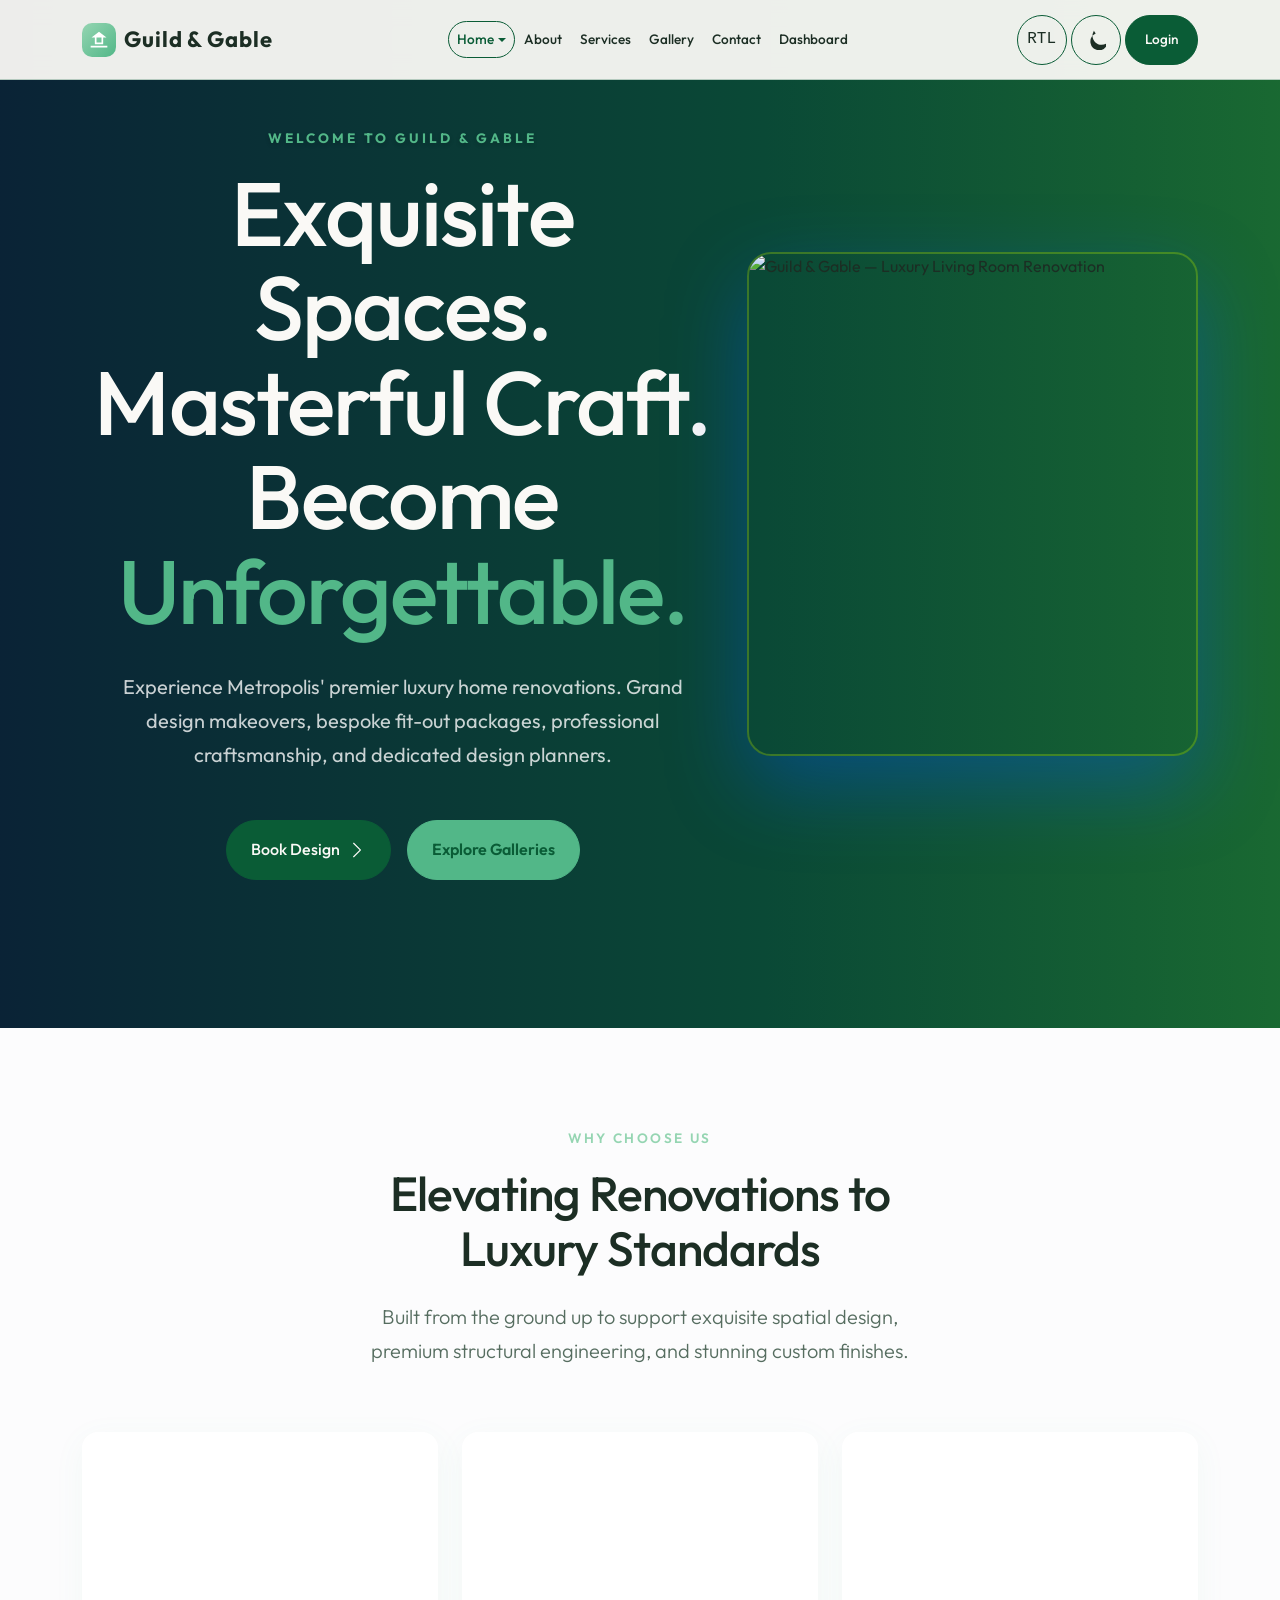
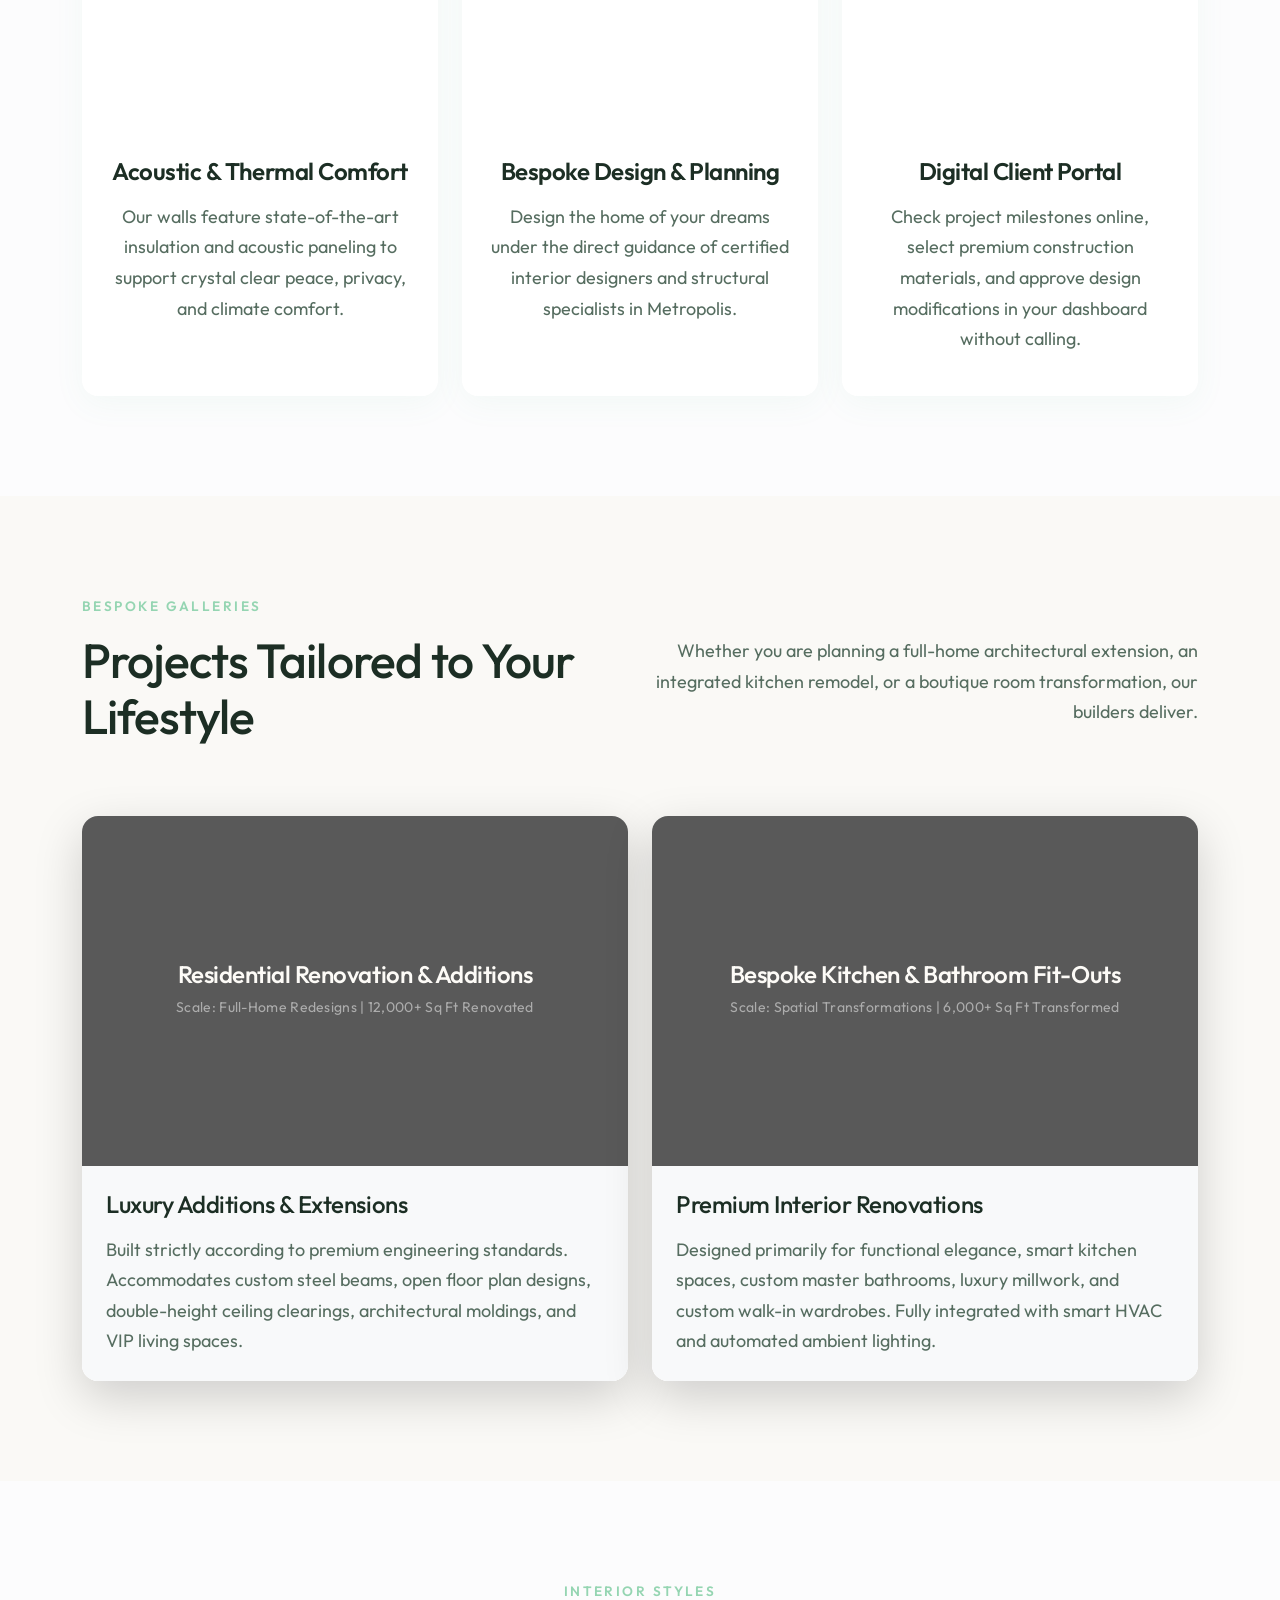
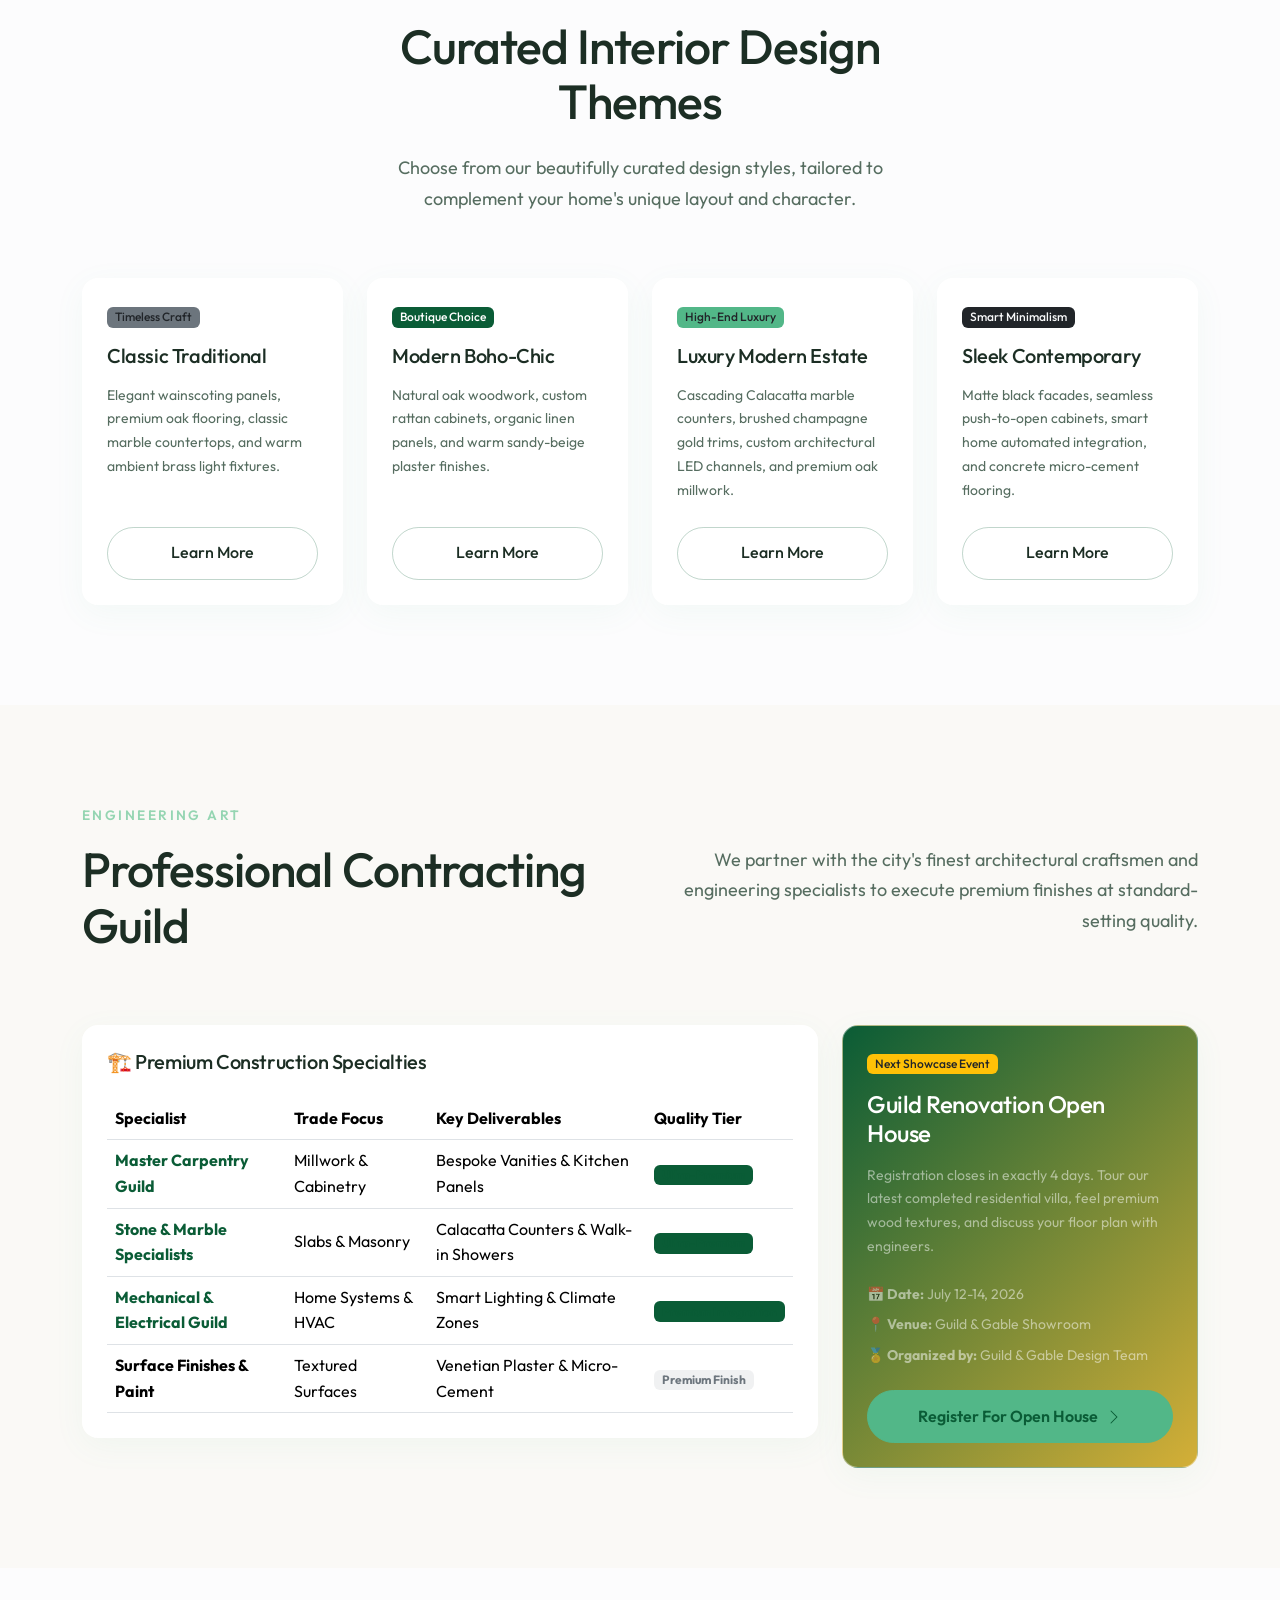
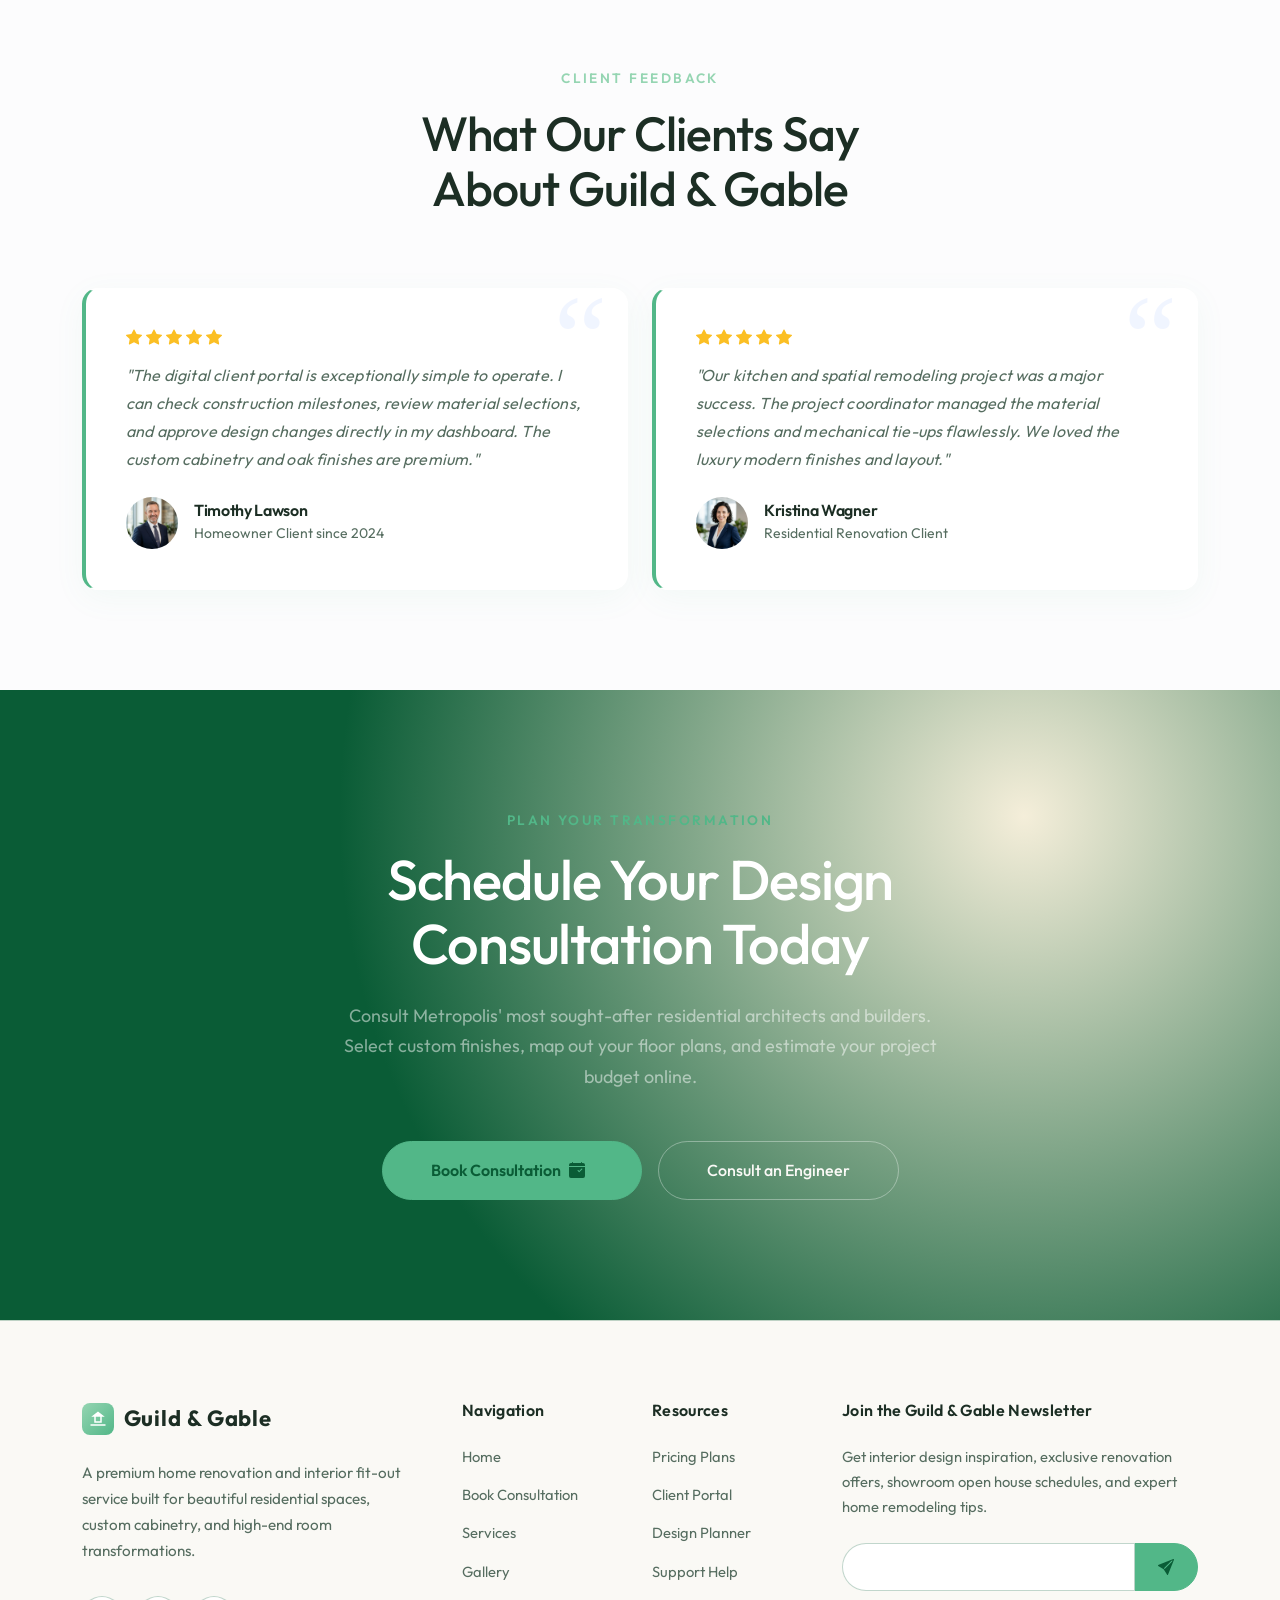
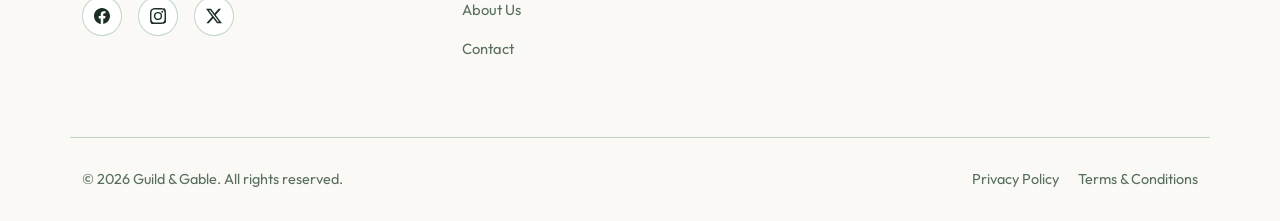
==== index.html @ 5aaac0c3 "Initial commit — premium home renovation UI and dashboard enhancements" ====
<!DOCTYPE html>
<html lang="en" dir="ltr" data-bs-theme="light">
<head>
  <meta charset="UTF-8">
  <meta name="viewport" content="width=device-width, initial-scale=1.0">
  <meta name="description" content="Guild & Gable offers premium home renovations, custom interior fit-outs, luxury kitchen and bathroom remodeling, and bespoke carpentry.">
  <meta name="keywords" content="home renovation, interior fit-out, kitchen remodeling, bathroom renovation, luxury home makeovers, custom cabinetry, spatial design, residential remodeling">
  <meta name="author" content="Guild & Gable">
  <title>Guild & Gable — Premium Home Renovation & Fit-Outs</title>
  
  <!-- Favicon -->
  <link rel="icon" type="image/svg+xml" href="data:image/svg+xml,<svg xmlns='http://www.w3.org/2000/svg' viewBox='0 0 24 24' fill='%23D4AF37'><path d='M2 19h20v2H2zm10-17L3 9h4v8h10V9h4L12 2zm3 13H9V9h6v6z'/></svg>">

  <!-- Google Fonts - Outfit -->
  <link rel="preconnect" href="https://fonts.googleapis.com">
  <link rel="preconnect" href="https://fonts.gstatic.com" crossorigin>
  <link href="https://fonts.googleapis.com/css2?family=Outfit:wght@300;400;500;600&display=swap" rel="stylesheet">

  <!-- Bootstrap 5.3.3 CSS -->
  <link href="https://cdn.jsdelivr.net/npm/bootstrap@5.3.3/dist/css/bootstrap.min.css" rel="stylesheet" integrity="sha384-QWTKZyjpPEjISv5WaRU9OFeRpok6YctnYmDr5pNlyT2bRjXh0JMhjY6hW+ALEwIH" crossorigin="anonymous">

  <!-- Custom Stylesheets -->
  <link rel="stylesheet" href="assets/css/style.css">
  <link rel="stylesheet" href="assets/css/dark-mode.css">
  <link rel="stylesheet" href="assets/css/rtl.css">

  <!-- JSON-LD Structured Data for Local Business -->
  <script type="application/ld+json">
  {
    "@context": "https://schema.org",
    "@type": "HomeAndConstructionBusiness",
    "name": "Guild & Gable Renovations",
    "image": "assets/images/singles_smash.png",
    "@id": "https://guildandgable.com/#business",
    "url": "https://guildandgable.com",
    "telephone": "+1-555-725-5999",
    "priceRange": "$$$",
    "address": {
      "@type": "PostalAddress",
      "streetAddress": "102 Celebration Parkway",
      "addressLocality": "Metropolis",
      "addressRegion": "NY",
      "postalCode": "10001",
      "addressCountry": "US"
    },
    "geo": {
      "@type": "GeoCoordinates",
      "latitude": 40.7128,
      "longitude": -74.0060
    },
    "openingHoursSpecification": {
      "@type": "OpeningHoursSpecification",
      "dayOfWeek": [
        "Monday",
        "Tuesday",
        "Wednesday",
        "Thursday",
        "Friday",
        "Saturday",
        "Sunday"
      ],
      "opens": "08:00",
      "closes": "23:30"
    }
  }
  </script>
</head>
<body>

  <!-- ==========================================================================
       Header / Navigation Bar
       ========================================================================== */ -->
  <nav class="navbar navbar-expand-lg fixed-top navbar-rallyx">
    <div class="container">
      <!-- Logo -->
      <a class="navbar-brand navbar-brand-logo" href="index.html">
        <div class="brand-icon">
          <svg xmlns="http://www.w3.org/2000/svg" viewBox="0 0 24 24" fill="currentColor">
            <path d="M2 19h20v2H2zm10-17L3 9h4v8h10V9h4L12 2zm3 13H9V9h6v6z"/>
          </svg>
        </div>
        <div class="brand-text">
          <span class="brand-name">Guild & Gable</span>
        </div>
      </a>

      <!-- Mobile Toggle -->
      <button class="navbar-toggler" type="button" data-bs-toggle="collapse" data-bs-target="#mainNavbar" aria-controls="mainNavbar" aria-expanded="false" aria-label="Toggle navigation">
        <span class="navbar-toggler-bar"></span>
        <span class="navbar-toggler-bar"></span>
        <span class="navbar-toggler-bar"></span>
      </button>

      <!-- Navigation Links -->
      <div class="collapse navbar-collapse navbar-collapse-mobile" id="mainNavbar">
        <ul class="navbar-nav mx-auto mb-2 mb-lg-0">
          <li class="nav-item dropdown">
            <a class="nav-link dropdown-toggle active" href="#" role="button" data-bs-toggle="dropdown" aria-expanded="false">
              Home
            </a>
            <ul class="dropdown-menu border-0 shadow-sm glass-card p-2">
              <li><a class="dropdown-item rounded-3 py-2 active" href="index.html">Home</a></li>
              <li><a class="dropdown-item rounded-3 py-2" href="home-2.html">Home 2</a></li>
            </ul>
          </li>
          <li class="nav-item">
            <a class="nav-link" href="about.html">About</a>
          </li>
          <li class="nav-item">
            <a class="nav-link" href="services.html">Services</a>
          </li>
          <li class="nav-item">
            <a class="nav-link" href="gallery.html">Gallery</a>
          </li>
          <li class="nav-item">
            <a class="nav-link" href="contact.html">Contact</a>
          </li>
          <li class="nav-item">
            <a class="nav-link" href="dashboard.html">Dashboard</a>
          </li>
        </ul>

        <!-- Right Side Utility Controls & CTAs -->
        <div class="d-flex align-items-center gap-3 flex-wrap">
          <!-- RTL Switcher -->
          <button class="utility-btn font-monospace" id="rtl-toggle" title="Toggle Text Direction" aria-label="Toggle RTL direction">RTL</button>
          
          <!-- Theme Toggle -->
          <button class="utility-btn" id="theme-toggle" title="Toggle Light/Dark Mode" aria-label="Toggle dark mode">
            <svg xmlns="http://www.w3.org/2000/svg" width="20" height="20" fill="currentColor" class="bi bi-moon-fill" viewBox="0 0 16 16">
              <path d="M6 .278a.768.768 0 0 1 .08.858 7.208 7.208 0 0 0-.878 3.46c0 4.021 3.278 7.277 7.277 7.277a7.21 7.21 0 0 0 3.46-.878.767.767 0 0 1 .858.08.77.767 0 0 1 .08.858 7.211 7.211 0 0 1-7.602 4.168 7.272 7.272 0 0 1-5.677-5.677 7.27 7.27 0 0 1 4.169-7.601z"/>
            </svg>
          </button>

          <!-- Login (Secondary CTA) -->
          <a href="login.html" class="btn-premium-primary">Login</a>
        </div>
      </div>
    </div>
  </nav>

  <!-- ==========================================================================
       Hero Section
       ========================================================================== */ -->
  <section class="hero-classic">
    <div class="hero-classic-overlay"></div>
    <div class="container hero-classic-content">
      <div class="row align-items-center py-5" style="min-height: calc(100vh - var(--header-height));">
        <div class="col-lg-7 text-center text-lg-start reveal-left active">
          <span class="section-tag">Welcome to Guild & Gable</span>
          <h1 class="headline">Exquisite Spaces.<br>Masterful Craft.<br>Become <span>Unforgettable.</span></h1>
          <p class="desc mb-5 mx-auto ms-lg-0">Experience Metropolis' premier luxury home renovations. Grand design makeovers, bespoke fit-out packages, professional craftsmanship, and dedicated design planners.</p>
          <div class="d-grid d-sm-flex gap-3 justify-content-center justify-content-lg-start">
            <a href="booking.html" class="btn-premium-primary py-3 px-4 pulse-button justify-content-center">Book Design  <svg xmlns="http://www.w3.org/2000/svg" width="18" height="18" fill="currentColor" viewBox="0 0 16 16"><path fill-rule="evenodd" d="M4.646 1.646a.5.5 0 0 1 .708 0l6 6a.5.5 0 0 1 0 .708l-6 6a.5.5 0 0 1-.708-.708L10.293 8 4.646 2.354a.5.5 0 0 1 0-.708z"/></svg></a>
            <a href="services.html" class="btn-premium-secondary py-3 px-4 justify-content-center">Explore Galleries</a>
          </div>
        </div>
        <div class="col-lg-5 hero-classic-img-col mt-5 mt-lg-0 reveal-right active">
          <!-- Hero Image Frame -->
          <div class="hero-classic-img-frame">
            <img src="https://www.customfurnish.com/blogs/wp-content/uploads/2025/02/Living_-3-3.webp" alt="Guild & Gable — Luxury Living Room Renovation" loading="eager">
          </div>
        </div>
      </div>
    </div>
  </section>

  <!-- ==========================================================================
       Why Choose Guild & Gable
       ========================================================================== */ -->
  <section class="bg-light-subtle">
    <div class="container">
      <!-- Why Choose Us Header -->
      <div class="row text-center mb-5 justify-content-center reveal">
        <div class="col-lg-6">
          <span class="section-tag">Why Choose Us</span>
          <h2 class="section-title mx-auto">Elevating Renovations to Luxury Standards</h2>
          <p class="lead">Built from the ground up to support exquisite spatial design, premium structural engineering, and stunning custom finishes.</p>
        </div>
      </div>

      <div class="row g-4">
        <!-- Feature 1 -->
        <div class="col-lg-4 reveal">
          <div class="glass-card p-0 overflow-hidden h-100 text-center d-flex flex-column justify-content-between">
            <div>
              <div class="why-choose-us-img" style="background-image: url('https://smartechonline.com/wp-content/uploads/2022/07/Top-4-Commercial-Uses-of-Acoustic-Insulation.jpg');"></div>
              <div class="px-4">
                <h3 class="h4 mb-3" style="font-weight:600;">Acoustic & Thermal Comfort</h3>
                <p>Our walls feature state-of-the-art insulation and acoustic paneling to support crystal clear peace, privacy, and climate comfort.</p>
              </div>
            </div>
            <div class="pb-4"></div>
          </div>
        </div>

        <!-- Feature 2 -->
        <div class="col-lg-4 reveal">
          <div class="glass-card p-0 overflow-hidden h-100 text-center d-flex flex-column justify-content-between">
            <div>
              <div class="why-choose-us-img" style="background-image: url('https://images.squarespace-cdn.com/content/v1/619638b22bd9f72d5ddde29f/0c1bd579-7284-4880-a46f-168d17fe3791/custom-design-construction-home-renovation-about-planning-process.jpg');"></div>
              <div class="px-4">
                <h3 class="h4 mb-3" style="font-weight:600;">Bespoke Design & Planning</h3>
                <p>Design the home of your dreams under the direct guidance of certified interior designers and structural specialists in Metropolis.</p>
              </div>
            </div>
            <div class="pb-4"></div>
          </div>
        </div>

        <!-- Feature 3 -->
        <div class="col-lg-4 reveal">
          <div class="glass-card p-0 overflow-hidden h-100 text-center d-flex flex-column justify-content-between">
            <div>
              <div class="why-choose-us-img" style="background-image: url('https://www.zoomforth.com/assets/img/blog/client-portal-software.jpg');"></div>
              <div class="px-4">
                <h3 class="h4 mb-3" style="font-weight:600;">Digital Client Portal</h3>
                <p>Check project milestones online, select premium construction materials, and approve design modifications in your dashboard without calling.</p>
              </div>
            </div>
            <div class="pb-4"></div>
          </div>
        </div>
      </div>
    </div>
  </section>

  <!-- ==========================================================================
       Premium Renovation Galleries
       ========================================================================== */ -->
  <section>
    <div class="container">
      <div class="row align-items-center mb-5 reveal">
        <div class="col-md-6 text-center text-md-start">
          <span class="section-tag">Bespoke Galleries</span>
          <h2 class="section-title">Projects Tailored to Your Lifestyle</h2>
        </div>
        <div class="col-md-6 text-center text-md-end mt-3 mt-md-0">
          <p class="mb-0">Whether you are planning a full-home architectural extension, an integrated kitchen remodel, or a boutique room transformation, our builders deliver.</p>
        </div>
      </div>

      <div class="row g-4">
        <div class="col-lg-6 reveal-left">
          <div class="glass-card p-0 overflow-hidden border-0 shadow-lg h-100 d-flex flex-column">
            <!-- Facility Image -->
            <div class="position-relative overflow-hidden" style="height: 350px; background: url('https://togetherdesignbuild.com/wp-content/uploads/2025/02/tips-for-hiring-a-home-remodel-contractor.png') center/cover no-repeat;">
              <div class="position-absolute top-0 start-0 w-100 h-100" style="background: rgba(0,0,0,0.65);"></div>
              <div class="position-absolute top-50 start-50 translate-middle text-white text-center w-100" style="z-index: 2;">
                <h4 style="font-weight: 550; color: #FDFBF7;">Residential Renovation & Additions</h4>
                <p class="small text-white-50 mb-0" style="letter-spacing: 0.3px;">Scale: Full-Home Redesigns | 12,000+ Sq Ft Renovated</p>
              </div>
            </div>
            <div class="p-4 bg-body-tertiary flex-grow-1">
              <h3 class="h4 mb-3" style="font-weight:500;">Luxury Additions & Extensions</h3>
              <p class="mb-0">Built strictly according to premium engineering standards. Accommodates custom steel beams, open floor plan designs, double-height ceiling clearings, architectural moldings, and VIP living spaces.</p>
            </div>
          </div>
        </div>

        <div class="col-lg-6 reveal-right">
          <div class="glass-card p-0 overflow-hidden border-0 shadow-lg h-100 d-flex flex-column">
            <!-- Facility Image -->
            <div class="position-relative overflow-hidden" style="height: 350px; background: url('https://images.livspace-cdn.com/w:3840/plain/https://d3gq2merok8n5r.cloudfront.net/abhinav/ond-1634120396-Obfdc/di-2026-1769081758-Ayx2Q/amj-1774778677-BA1IA/kitchen-1774787055-IgYRk/16-1782107420-jB2w9.png') center/cover no-repeat;">
              <div class="position-absolute top-0 start-0 w-100 h-100" style="background: rgba(0,0,0,0.65);"></div>
              <div class="position-absolute top-50 start-50 translate-middle text-white text-center w-100" style="z-index: 2;">
                <h4 style="font-weight: 550; color: #FDFBF7;">Bespoke Kitchen & Bathroom Fit-Outs</h4>
                <p class="small text-white-50 mb-0" style="letter-spacing: 0.3px;">Scale: Spatial Transformations | 6,000+ Sq Ft Transformed</p>
              </div>
            </div>
            <div class="p-4 bg-body-tertiary flex-grow-1">
              <h3 class="h4 mb-3" style="font-weight:500;">Premium Interior Renovations</h3>
              <p class="mb-0">Designed primarily for functional elegance, smart kitchen spaces, custom master bathrooms, luxury millwork, and custom walk-in wardrobes. Fully integrated with smart HVAC and automated ambient lighting.</p>
            </div>
          </div>
        </div>
      </div>
    </div>
  </section>

  <!-- ==========================================================================
       Curated Interior Styles
       ========================================================================== */ -->
  <section class="bg-light-subtle">
    <div class="container">
      <div class="row text-center mb-5 justify-content-center reveal">
        <div class="col-lg-6">
          <span class="section-tag">Interior Styles</span>
          <h2 class="section-title mx-auto">Curated Interior Design Themes</h2>
          <p>Choose from our beautifully curated design styles, tailored to complement your home's unique layout and character.</p>
        </div>
      </div>

      <div class="row g-4">
        <!-- Card 1 -->
        <div class="col-lg-3 col-md-6 reveal">
          <div class="glass-card p-4 h-100 d-flex flex-column justify-content-between">
            <div>
              <span class="badge mb-3 bg-secondary text-dark" style="font-weight: 500;">Timeless Craft</span>
              <h3 class="h5 mb-3" style="font-weight:500;">Classic Traditional</h3>
              <p class="small text-muted mb-4">Elegant wainscoting panels, premium oak flooring, classic marble countertops, and warm ambient brass light fixtures.</p>
            </div>
            <a href="service-details.html?package=classic" class="btn-premium-outline w-100 justify-content-center">Learn More</a>
          </div>
        </div>

        <!-- Card 2 -->
        <div class="col-lg-3 col-md-6 reveal">
          <div class="glass-card p-4 h-100 d-flex flex-column justify-content-between">
            <div>
              <span class="badge mb-3 bg-primary text-white" style="font-weight: 500;">Boutique Choice</span>
              <h3 class="h5 mb-3" style="font-weight:500;">Modern Boho-Chic</h3>
              <p class="small text-muted mb-4">Natural oak woodwork, custom rattan cabinets, organic linen panels, and warm sandy-beige plaster finishes.</p>
            </div>
            <a href="service-details.html?package=boho" class="btn-premium-outline w-100 justify-content-center">Learn More</a>
          </div>
        </div>

        <!-- Card 3 -->
        <div class="col-lg-3 col-md-6 reveal">
          <div class="glass-card p-4 h-100 d-flex flex-column justify-content-between">
            <div>
              <span class="badge mb-3 text-dark" style="background: var(--accent); font-weight: 500;">High-End Luxury</span>
              <h3 class="h5 mb-3" style="font-weight:500;">Luxury Modern Estate</h3>
              <p class="small text-muted mb-4">Cascading Calacatta marble counters, brushed champagne gold trims, custom architectural LED channels, and premium oak millwork.</p>
            </div>
            <a href="service-details.html?package=royal" class="btn-premium-outline w-100 justify-content-center">Learn More</a>
          </div>
        </div>

        <!-- Card 4 -->
        <div class="col-lg-3 col-md-6 reveal">
          <div class="glass-card p-4 h-100 d-flex flex-column justify-content-between">
            <div>
              <span class="badge mb-3 bg-dark text-light" style="font-weight: 500;">Smart Minimalism</span>
              <h3 class="h5 mb-3" style="font-weight:500;">Sleek Contemporary</h3>
              <p class="small text-muted mb-4">Matte black facades, seamless push-to-open cabinets, smart home automated integration, and concrete micro-cement flooring.</p>
            </div>
            <a href="service-details.html?package=nextgen" class="btn-premium-outline w-100 justify-content-center">Learn More</a>
          </div>
        </div>
      </div>
    </div>
  </section>

  <!-- ==========================================================================
       Craftsmen & Engineering Specialists
       ========================================================================== */ -->
  <section>
    <div class="container">
      <div class="row align-items-center mb-5 reveal">
        <div class="col-md-6 text-center text-md-start">
          <span class="section-tag">Engineering Art</span>
          <h2 class="section-title">Professional Contracting Guild</h2>
        </div>
        <div class="col-md-6 text-center text-md-end mt-3 mt-md-0">
          <p class="mb-0">We partner with the city's finest architectural craftsmen and engineering specialists to execute premium finishes at standard-setting quality.</p>
        </div>
      </div>

      <div class="row g-4">
        <!-- Catering Partners Grid -->
        <div class="col-lg-8 reveal-left">
          <div class="glass-card p-4">
            <h3 class="h5 mb-4" style="font-weight:500;">🏗️ Premium Construction Specialties</h3>
            <div class="table-responsive">
              <table class="table table-hover align-middle mb-0">
                <thead>
                  <tr>
                    <th scope="col">Specialist</th>
                    <th scope="col">Trade Focus</th>
                    <th scope="col">Key Deliverables</th>
                    <th scope="col">Quality Tier</th>
                  </tr>
                </thead>
                <tbody>
                  <tr>
                    <td><strong class="text-primary">Master Carpentry Guild</strong></td>
                    <td>Millwork & Cabinetry</td>
                    <td>Bespoke Vanities & Kitchen Panels</td>
                    <td><span class="badge bg-opacity-10 bg-primary text-primary">Ultra-Premium</span></td>
                  </tr>
                  <tr>
                    <td><strong class="text-primary">Stone & Marble Specialists</strong></td>
                    <td>Slabs & Masonry</td>
                    <td>Calacatta Counters & Walk-in Showers</td>
                    <td><span class="badge bg-opacity-10 bg-primary text-primary">Ultra-Premium</span></td>
                  </tr>
                  <tr>
                    <td><strong class="text-primary">Mechanical & Electrical Guild</strong></td>
                    <td>Home Systems & HVAC</td>
                    <td>Smart Lighting & Climate Zones</td>
                    <td><span class="badge bg-opacity-10 bg-primary text-primary">Premium Integration</span></td>
                  </tr>
                  <tr>
                    <td><strong>Surface Finishes & Paint</strong></td>
                    <td>Textured Surfaces</td>
                    <td>Venetian Plaster & Micro-Cement</td>
                    <td><span class="badge bg-opacity-10 bg-secondary text-secondary">Premium Finish</span></td>
                  </tr>
                </tbody>
              </table>
            </div>
          </div>
        </div>

        <!-- Call to Registration / Open House -->
        <div class="col-lg-4 reveal-right">
          <div class="glass-card p-4 h-100 d-flex flex-column justify-content-between bg-primary text-white" style="background: linear-gradient(135deg, var(--primary) 0%, #D4AF37 100%) !important;">
            <div>
              <span class="badge mb-3 text-dark bg-warning" style="font-weight: 500;">Next Showcase Event</span>
              <h3 class="h4 text-white mb-3" style="font-weight:500;">Guild Renovation Open House</h3>
              <p class="text-white-50 small mb-4">Registration closes in exactly 4 days. Tour our latest completed residential villa, feel premium wood textures, and discuss your floor plan with engineers.</p>
              <ul class="list-unstyled text-white-50 small mb-4">
                <li class="mb-2">📅 <strong>Date:</strong> July 12-14, 2026</li>
                <li class="mb-2">📍 <strong>Venue:</strong> Guild & Gable Showroom</li>
                <li>🏅 <strong>Organized by:</strong> Guild & Gable Design Team</li>
              </ul>
            </div>
            <a href="service-details.html?type=showcase" class="btn-premium-secondary w-100 justify-content-center">Register For Open House <svg xmlns="http://www.w3.org/2000/svg" width="16" height="16" fill="currentColor" class="bi bi-chevron-right" viewBox="0 0 16 16"><path fill-rule="evenodd" d="M4.646 1.646a.5.5 0 0 1 .708 0l6 6a.5.5 0 0 1 0 .708l-6 6a.5.5 0 0 1-.708-.708L10.293 8 4.646 2.354a.5.5 0 0 1 0-.708z"/></svg></a>
          </div>
        </div>
      </div>
    </div>
  </section>

  <!-- ==========================================================================
       Client Testimonials
       ========================================================================== */ -->
  <section class="bg-light-subtle">
    <div class="container">
      <div class="row text-center mb-5 justify-content-center reveal">
        <div class="col-lg-6">
          <span class="section-tag">Client Feedback</span>
          <h2 class="section-title mx-auto">What Our Clients Say About Guild & Gable</h2>
        </div>
      </div>

      <div class="row g-4 align-items-stretch">
        <!-- Review 1 -->
        <div class="col-md-6 reveal">
          <div class="glass-card testimonial-card h-100">
            <!-- Star Rating -->
            <div class="d-flex gap-1 mb-3" style="color: #FBBF24;">
              <svg xmlns="http://www.w3.org/2000/svg" width="16" height="16" fill="currentColor" viewBox="0 0 16 16"><path d="M3.612 15.443c-.386.198-.824-.149-.746-.592l.83-4.73L.173 6.765c-.329-.314-.158-.888.283-.95l4.898-.696L7.538.792c.197-.39.73-.39.927 0l2.184 4.327 4.898.696c.441.062.612.636.282.95l-3.522 3.356.83 4.73c.078.443-.36.79-.746.592L8 13.187l-4.389 2.256z"/></svg>
              <svg xmlns="http://www.w3.org/2000/svg" width="16" height="16" fill="currentColor" viewBox="0 0 16 16"><path d="M3.612 15.443c-.386.198-.824-.149-.746-.592l.83-4.73L.173 6.765c-.329-.314-.158-.888.283-.95l4.898-.696L7.538.792c.197-.39.73-.39.927 0l2.184 4.327 4.898.696c.441.062.612.636.282.95l-3.522 3.356.83 4.73c.078.443-.36.79-.746.592L8 13.187l-4.389 2.256z"/></svg>
              <svg xmlns="http://www.w3.org/2000/svg" width="16" height="16" fill="currentColor" viewBox="0 0 16 16"><path d="M3.612 15.443c-.386.198-.824-.149-.746-.592l.83-4.73L.173 6.765c-.329-.314-.158-.888.283-.95l4.898-.696L7.538.792c.197-.39.73-.39.927 0l2.184 4.327 4.898.696c.441.062.612.636.282.95l-3.522 3.356.83 4.73c.078.443-.36.79-.746.592L8 13.187l-4.389 2.256z"/></svg>
              <svg xmlns="http://www.w3.org/2000/svg" width="16" height="16" fill="currentColor" viewBox="0 0 16 16"><path d="M3.612 15.443c-.386.198-.824-.149-.746-.592l.83-4.73L.173 6.765c-.329-.314-.158-.888.283-.95l4.898-.696L7.538.792c.197-.39.73-.39.927 0l2.184 4.327 4.898.696c.441.062.612.636.282.95l-3.522 3.356.83 4.73c.078.443-.36.79-.746.592L8 13.187l-4.389 2.256z"/></svg>
              <svg xmlns="http://www.w3.org/2000/svg" width="16" height="16" fill="currentColor" viewBox="0 0 16 16"><path d="M3.612 15.443c-.386.198-.824-.149-.746-.592l.83-4.73L.173 6.765c-.329-.314-.158-.888.283-.95l4.898-.696L7.538.792c.197-.39.73-.39.927 0l2.184 4.327 4.898.696c.441.062.612.636.282.95l-3.522 3.356.83 4.73c.078.443-.36.79-.746.592L8 13.187l-4.389 2.256z"/></svg>
            </div>
            <p class="testimonial-quote mb-4">"The digital client portal is exceptionally simple to operate. I can check construction milestones, review material selections, and approve design changes directly in my dashboard. The custom cabinetry and oak finishes are premium."</p>
            <div class="d-flex align-items-center gap-3">
              <img src="assets/images/avatar_timothy.png" alt="Timothy Lawson" class="testimonial-avatar" style="object-fit: cover;">
              <div>
                <h4 class="h6 mb-0" style="font-weight:600;">Timothy Lawson</h4>
                <small class="text-muted">Homeowner Client since 2024</small>
              </div>
            </div>
          </div>
        </div>

        <!-- Review 2 -->
        <div class="col-md-6 reveal">
          <div class="glass-card testimonial-card h-100">
            <!-- Star Rating -->
            <div class="d-flex gap-1 mb-3" style="color: #FBBF24;">
              <svg xmlns="http://www.w3.org/2000/svg" width="16" height="16" fill="currentColor" viewBox="0 0 16 16"><path d="M3.612 15.443c-.386.198-.824-.149-.746-.592l.83-4.73L.173 6.765c-.329-.314-.158-.888.283-.95l4.898-.696L7.538.792c.197-.39.73-.39.927 0l2.184 4.327 4.898.696c.441.062.612.636.282.95l-3.522 3.356.83 4.73c.078.443-.36.79-.746.592L8 13.187l-4.389 2.256z"/></svg>
              <svg xmlns="http://www.w3.org/2000/svg" width="16" height="16" fill="currentColor" viewBox="0 0 16 16"><path d="M3.612 15.443c-.386.198-.824-.149-.746-.592l.83-4.73L.173 6.765c-.329-.314-.158-.888.283-.95l4.898-.696L7.538.792c.197-.39.73-.39.927 0l2.184 4.327 4.898.696c.441.062.612.636.282.95l-3.522 3.356.83 4.73c.078.443-.36.79-.746.592L8 13.187l-4.389 2.256z"/></svg>
              <svg xmlns="http://www.w3.org/2000/svg" width="16" height="16" fill="currentColor" viewBox="0 0 16 16"><path d="M3.612 15.443c-.386.198-.824-.149-.746-.592l.83-4.73L.173 6.765c-.329-.314-.158-.888.283-.95l4.898-.696L7.538.792c.197-.39.73-.39.927 0l2.184 4.327 4.898.696c.441.062.612.636.282.95l-3.522 3.356.83 4.73c.078.443-.36.79-.746.592L8 13.187l-4.389 2.256z"/></svg>
              <svg xmlns="http://www.w3.org/2000/svg" width="16" height="16" fill="currentColor" viewBox="0 0 16 16"><path d="M3.612 15.443c-.386.198-.824-.149-.746-.592l.83-4.73L.173 6.765c-.329-.314-.158-.888.283-.95l4.898-.696L7.538.792c.197-.39.73-.39.927 0l2.184 4.327 4.898.696c.441.062.612.636.282.95l-3.522 3.356.83 4.73c.078.443-.36.79-.746.592L8 13.187l-4.389 2.256z"/></svg>
              <svg xmlns="http://www.w3.org/2000/svg" width="16" height="16" fill="currentColor" viewBox="0 0 16 16"><path d="M3.612 15.443c-.386.198-.824-.149-.746-.592l.83-4.73L.173 6.765c-.329-.314-.158-.888.283-.95l4.898-.696L7.538.792c.197-.39.73-.39.927 0l2.184 4.327 4.898.696c.441.062.612.636.282.95l-3.522 3.356.83 4.73c.078.443-.36.79-.746.592L8 13.187l-4.389 2.256z"/></svg>
            </div>
            <p class="testimonial-quote mb-4">"Our kitchen and spatial remodeling project was a major success. The project coordinator managed the material selections and mechanical tie-ups flawlessly. We loved the luxury modern finishes and layout."</p>
            <div class="d-flex align-items-center gap-3">
              <img src="assets/images/avatar_kristina.png" alt="Kristina Wagner" class="testimonial-avatar" style="object-fit: cover;">
              <div>
                <h4 class="h6 mb-0" style="font-weight:600;">Kristina Wagner</h4>
                <small class="text-muted">Residential Renovation Client</small>
              </div>
            </div>
          </div>
        </div>
      </div>
    </div>
  </section>

  <!-- ==========================================================================
       Final Booking CTA
       ========================================================================== */ -->
  <section class="position-relative overflow-hidden bg-primary text-white" style="background: radial-gradient(circle at 80% 20%, rgba(212,175,55,0.15), var(--primary) 60%) !important; padding: 120px 0;">
    <div class="container text-center reveal">
      <span class="section-tag" style="color: var(--accent);">Plan Your Transformation</span>
      <h2 class="text-white mb-4 mx-auto" style="max-width: 700px;">Schedule Your Design Consultation Today</h2>
      <p class="text-white-50 mb-5 mx-auto" style="max-width: 600px;">Consult Metropolis' most sought-after residential architects and builders. Select custom finishes, map out your floor plans, and estimate your project budget online.</p>
      <div class="d-flex justify-content-center gap-3 flex-wrap">
        <a href="booking.html" class="btn-premium-secondary py-3 px-5">Book Consultation <svg xmlns="http://www.w3.org/2000/svg" width="16" height="16" fill="currentColor" class="bi bi-calendar-event-fill me-2" viewBox="0 0 16 16"><path d="M4 .5a.5.5 0 0 0-1 0V1H2a2 2 0 0 0-2 2v1h16V3a2 2 0 0 0-2-2h-1V.5a.5.5 0 0 0-1 0V1H4zM16 14V5H0v9a2 2 0 0 0 2 2h12a2 2 0 0 0 2-2zM8.5 8.5a.5.5 0 0 1 .8-.4l.9.9 2.4-2.4a.5.5 0 0 1 .7.7L10.5 10a.5.5 0 0 1-.7 0z"/></svg></a>
        <a href="contact.html" class="btn-premium-outline py-3 px-5 btn-home1-contrast">Consult an Engineer</a>
      </div>
    </div>
  </section>

  <!-- ==========================================================================
       Footer Section
       ========================================================================== */ -->
  <footer class="footer-rallyx">
    <div class="container">
      <div class="row g-4">
        <!-- Logo and info -->
        <div class="col-lg-4 col-md-6">
          <a class="footer-logo" href="index.html">
            <div class="brand-icon">
              <svg xmlns="http://www.w3.org/2000/svg" viewBox="0 0 24 24" fill="currentColor">
                <path d="M2 19h20v2H2zm10-17L3 9h4v8h10V9h4L12 2zm3 13H9V9h6v6z"/>
              </svg>
            </div>
            <div class="brand-text">
              <span class="brand-name">Guild & Gable</span>
            </div>
          </a>
          <p class="footer-desc">A premium home renovation and interior fit-out service built for beautiful residential spaces, custom cabinetry, and high-end room transformations.</p>
          <div class="footer-socials">
            <a href="https://facebook.com" class="footer-social-link" aria-label="Facebook"><svg xmlns="http://www.w3.org/2000/svg" width="16" height="16" fill="currentColor" class="bi bi-facebook" viewBox="0 0 16 16"><path d="M16 8.049c0-4.446-3.582-8.05-8-8.05C3.58 0-.002 3.603-.002 8.05c0 4.017 2.926 7.347 6.75 7.951v-5.625h-2.03V8.05H6.75V6.275c0-2.017 1.195-3.131 3.022-3.131.876 0 1.791.157 1.791.157v1.98h-1.009c-.993 0-1.303.621-1.303 1.258v1.51h2.218l-.354 2.326H9.25V16c3.824-.604 6.75-3.934 6.75-7.951"/></svg></a>
            <a href="https://instagram.com" class="footer-social-link" aria-label="Instagram"><svg xmlns="http://www.w3.org/2000/svg" width="16" height="16" fill="currentColor" class="bi bi-instagram" viewBox="0 0 16 16"><path d="M8 0C5.829 0 5.556.01 4.703.048 3.85.088 3.269.222 2.76.42a3.9 3.9 0 0 0-1.417.923A3.9 3.9 0 0 0 .42 2.76C.222 3.268.087 3.85.048 4.7.01 5.555 0 5.827 0 8.001c0 2.172.01 2.444.048 3.297.04 1.849.222 2.428.42 2.931a3.9 3.9 0 0 0 .923 1.417 3.9 3.9 0 0 0 1.417.923c.51.198 1.09.333 1.942.372C5.555 16 5.827 16 8.001 16c2.172 0 2.44 0 3.297-.04 1.849-.039 2.428-.222 2.931-.42a3.9 3.9 0 0 0 1.417-.923 3.9 3.9 0 0 0 .923-1.417c.197-.509.332-1.09.372-1.942C15.99 10.445 16 10.173 16 8.001c0-2.172-.01-2.44-.048-3.297-.04-1.849-.222-2.428-.42-2.931a3.9 3.9 0 0 0-.923-1.417A3.9 3.9 0 0 0 13.24.42c-.51-.197-1.093-.332-1.942-.372C10.443.01 10.172 0 7.998 0zm-.717 1.442h.718c2.136 0 2.389.007 3.232.046.78.035 1.204.166 1.486.275.373.145.64.319.92.599.28.28.453.546.598.92.11.281.24.705.275 1.485.039.843.047 1.096.047 3.231s-.008 2.389-.047 3.232c-.035.78-.166 1.203-.275 1.485a2.5 2.5 0 0 1-.599.919c-.28.28-.546.453-.92.598-.28.11-.704.24-1.485.276-.843.038-1.096.047-3.232.047s-2.39-.009-3.233-.047c-.78-.036-1.203-.166-1.485-.276a2.5 2.5 0 0 1-.92-.598 2.5 2.5 0 0 1-.6-.92c-.109-.281-.24-.705-.275-1.485-.038-.843-.046-1.096-.046-3.233s.008-2.388.046-3.231c.036-.78.166-1.204.276-1.486.145-.373.319-.64.599-.92.28-.28.546-.453.92-.598.282-.11.705-.24 1.485-.276.738-.034 1.024-.044 2.515-.045zm4.988 1.328a.96.96 0 1 0 0 1.92.96.96 0 0 0 0-1.92m-4.27 1.122a4.109 4.109 0 1 0 0 8.217 4.109 4.109 0 0 0 0-8.217m0 1.441a2.667 2.667 0 1 1 0 5.334 2.667 2.667 0 0 1 0-5.334"/></svg></a>
            <a href="https://twitter.com" class="footer-social-link" aria-label="Twitter"><svg xmlns="http://www.w3.org/2000/svg" width="16" height="16" fill="currentColor" class="bi bi-twitter-x" viewBox="0 0 16 16"><path d="M12.6.75h2.454l-5.36 6.142L16 15.25h-4.937l-3.867-5.07-4.425 5.07H.316l5.733-6.57L0 .75h5.063l3.495 4.633L12.601.75Zm-.86 13.028h1.36L4.323 2.145H2.865z"/></svg></a>
          </div>
        </div>

        <!-- Quick Links -->
        <div class="col-lg-2 col-md-6">
          <h4 class="footer-title">Navigation</h4>
          <ul class="footer-links">
            <li><a href="index.html">Home</a></li>
            <li><a href="booking.html">Book Consultation</a></li>
            <li><a href="services.html">Services</a></li>
            <li><a href="gallery.html">Gallery</a></li>
            <li><a href="about.html">About Us</a></li>
            <li><a href="contact.html">Contact</a></li>
          </ul>
        </div>

        <!-- Resources -->
        <div class="col-lg-2 col-md-6">
          <h4 class="footer-title">Resources</h4>
          <ul class="footer-links">
            <li><a href="pricing.html">Pricing Plans</a></li>
            <li><a href="dashboard.html">Client Portal</a></li>
            <li><a href="coming-soon.html">Design Planner</a></li>
            <li><a href="404.html">Support Help</a></li>
          </ul>
        </div>

        <!-- Newsletter -->
        <div class="col-lg-4 col-md-6 footer-newsletter">
          <h4 class="footer-title">Join the Guild & Gable Newsletter</h4>
          <p>Get interior design inspiration, exclusive renovation offers, showroom open house schedules, and expert home remodeling tips.</p>
          <form class="newsletter-form mt-4" id="newsletterForm">
            <div class="input-group mb-3">
              <input type="email" class="form-control" placeholder="Your email address" required aria-label="Email address">
              <button class="newsletter-btn" type="submit" aria-label="Subscribe">
                <svg xmlns="http://www.w3.org/2000/svg" width="16" height="16" fill="currentColor" class="bi bi-send-fill" viewBox="0 0 16 16"><path d="M15.964.686a.5.5 0 0 0-.65-.65L.767 5.855H.766l-.452.18a.5.5 0 0 0-.082.887l.41.26.001.002 4.995 3.178 3.178 4.995.002.002.26.41a.5.5 0 0 0 .886-.083zm-1.833 1.89L6.637 10.07l-.215-.338a.5.5 0 0 0-.154-.154l-.338-.215 7.494-7.494 1.178-.471z"/></svg>
              </button>
            </div>
          </form>
        </div>
      </div>

      <!-- Footer Bottom -->
      <div class="row footer-bottom">
        <div class="col-md-6 text-start mb-3 mb-md-0">
          <span>&copy; 2026 Guild & Gable. All rights reserved.</span>
        </div>
        <div class="col-md-6 text-md-end text-start">
          <a href="coming-soon.html" class="me-3">Privacy Policy</a>
          <a href="coming-soon.html">Terms & Conditions</a>
        </div>
      </div>
    </div>
  </footer>

  <!-- Back to top button -->
  <button class="back-to-top" id="backToTop" title="Go to top" aria-label="Scroll back to top">
    <svg xmlns="http://www.w3.org/2000/svg" width="20" height="20" fill="currentColor" class="bi bi-arrow-up" viewBox="0 0 16 16"><path fill-rule="evenodd" d="M8 15a.5.5 0 0 0 .5-.5V2.707l3.146 3.147a.5.5 0 0 0 .708-.708l-4-4a.5.5 0 0 0-.708 0l-4 4a.5.5 0 1 0 .708.708L7.5 2.707V14.5a.5.5 0 0 0 .5.5"/></svg>
  </button>

  <!-- Bootstrap 5 Bundle CDN -->
  <script src="https://cdn.jsdelivr.net/npm/bootstrap@5.3.3/dist/js/bootstrap.bundle.min.js" integrity="sha384-YvpcrYf0tY3lHB60NNkmXc5s9fDVZLESaAA55NDzOxhy9GkcIdslK1eN7N6jIeHz" crossorigin="anonymous"></script>

  <!-- Core Javascript -->
  <script src="assets/js/main.js"></script>
</body>
</html>
---- assets/css/style.css ----
/* ==========================================================================
   NEXSHOT — Badminton & Performance Center Base Stylesheet
   ========================================================================== */

/* Import Google Font 'Outfit' */
@import url('https://fonts.googleapis.com/css2?family=Outfit:wght@300;400;500;600&display=swap');

:root {
  /* Brand Colors */
  --primary: #0A5C36;          /* Elegant Emerald Green */
  --primary-rgb: 10, 92, 54;
  --accent: #52B788;           /* Vibrant Mint Green */
  --accent-rgb: 82, 183, 136;
  --electric-blue: #95D5B2;    /* Soft Sage Green */
  --electric-blue-rgb: 149, 213, 178;
  
  /* Theme Colors (Light Theme Default) */
  --bg-main: #FAF9F6;          /* Alabaster Off-White */
  --bg-card: rgba(255, 255, 255, 0.95);
  --bg-navbar: rgba(250, 249, 246, 0.95);
  --border-color: rgba(10, 92, 54, 0.25);
  --text-main: #1C2E24;        /* Deep Forest Green/Black */
  --text-muted: #566D60;       /* Muted Sage */
  --text-light: #FAF9F6;
  
  /* Font Family */
  --font-sans: 'Outfit', sans-serif;
  
  /* Layout */
  --header-height: 80px;
  --transition-smooth: all 0.4s cubic-bezier(0.16, 1, 0.3, 1);
  --transition-fast: all 0.25s ease;
  
  /* Shadows & Glassmorphism */
  --shadow-sm: 0 2px 8px rgba(10, 92, 54, 0.05);
  --shadow-md: 0 10px 30px rgba(10, 92, 54, 0.08);
  --shadow-lg: 0 20px 40px rgba(10, 92, 54, 0.12);
  --glass-border: 1px solid rgba(255, 255, 255, 0.4);
  --glass-shadow: 0 8px 32px 0 rgba(82, 183, 136, 0.06);
}

/* ==========================================================================
   Base & Typography
   ========================================================================== */
* {
  box-sizing: border-box;
  margin: 0;
  padding: 0;
}

body {
  font-family: var(--font-sans);
  background-color: var(--bg-main);
  color: var(--text-main);
  line-height: 1.6;
  font-size: 16px;
  overflow-x: hidden;
  transition: var(--transition-smooth);
}

h1, h2, h3, h4, h5, h6 {
  font-family: var(--font-sans);
  font-weight: 500;
  color: var(--text-main);
  line-height: 1.15;
  letter-spacing: -0.02em;
}

h1 { font-size: clamp(40px, 8vw, 84px); }
h2 { font-size: clamp(32px, 6vw, 56px); }

p {
  font-size: clamp(14px, 2vw, 18px);
  color: var(--text-muted);
  line-height: 1.7;
}

a {
  text-decoration: none;
  color: inherit;
  transition: var(--transition-fast);
}

/* ==========================================================================
   Premium Components & Utilities
   ========================================================================== */

/* Glassmorphism Cards */
.glass-card {
  background: var(--bg-card);
  backdrop-filter: blur(16px);
  -webkit-backdrop-filter: blur(16px);
  border: var(--glass-border);
  border-radius: 16px;
  box-shadow: var(--glass-shadow);
  padding: 2.5rem;
  transition: var(--transition-smooth);
}

.glass-card:hover {
  transform: translateY(-6px);
  box-shadow: 0 20px 40px rgba(0, 82, 255, 0.1);
  border-color: rgba(var(--electric-blue-rgb), 0.25);
}

/* Premium Buttons */
.btn-premium-primary {
  background: var(--primary);
  color: var(--text-light);
  font-weight: 500;
  padding: 0.8rem 2rem;
  border-radius: 50px;
  border: 1px solid var(--primary);
  display: inline-flex;
  align-items: center;
  gap: 0.5rem;
  position: relative;
  overflow: hidden;
  z-index: 1;
  transition: var(--transition-smooth);
}

.btn-premium-primary::before {
  content: '';
  position: absolute;
  top: 0; left: 0;
  width: 100%; height: 100%;
  background: var(--electric-blue);
  z-index: -1;
  transform: scaleX(0);
  transform-origin: right;
  transition: transform 0.5s cubic-bezier(0.16, 1, 0.3, 1);
}

.btn-premium-primary:hover {
  color: var(--primary);
  border-color: var(--electric-blue);
  box-shadow: 0 12px 28px rgba(0, 82, 255, 0.35);
  transform: translateY(-2px);
  letter-spacing: 0.01em;
}

.btn-premium-primary:hover::before {
  transform: scaleX(1);
  transform-origin: left;
}

.btn-premium-secondary {
  background: var(--accent);
  color: var(--primary);
  font-weight: 600;
  padding: 0.8rem 2rem;
  border-radius: 50px;
  border: 1px solid var(--accent);
  display: inline-flex;
  align-items: center;
  gap: 0.5rem;
  transition: var(--transition-smooth);
}

.btn-premium-secondary:hover {
  background: var(--primary);
  color: var(--accent);
  border-color: var(--accent);
  transform: translateY(-2px);
  box-shadow: 0 12px 28px rgba(10, 30, 54, 0.35);
}

.btn-premium-outline {
  background: transparent;
  color: var(--text-main);
  font-weight: 500;
  padding: 0.8rem 2rem;
  border-radius: 50px;
  border: 1.5px solid var(--border-color);
  display: inline-flex;
  align-items: center;
  gap: 0.5rem;
  transition: var(--transition-smooth);
}

.btn-premium-outline:hover {
  background: var(--electric-blue);
  color: var(--primary);
  border-color: var(--electric-blue);
  transform: translateY(-2px);
  box-shadow: 0 12px 28px rgba(0, 82, 255, 0.3);
}

.btn-home1-contrast {
  color: var(--text-light);
  border-color: rgba(255, 255, 255, 0.35);
}

.btn-home1-contrast:hover {
  background: var(--text-light);
  color: var(--primary);
  border-color: var(--text-light);
}

/* Sections Styling */
section {
  padding: 100px 0;
  position: relative;
}

.section-tag {
  color: var(--electric-blue);
  font-size: 0.85rem;
  text-transform: uppercase;
  letter-spacing: 0.18em;
  font-weight: 600;
  display: block;
  margin-bottom: 1rem;
}

/* Make section tags pop inside all hero banner sections */
.hero-classic .section-tag,
.hero-luxury .section-tag,
.page-hero .section-tag {
  color: var(--accent) !important;
  font-weight: 700 !important;
  letter-spacing: 0.22em !important;
  text-shadow: 0 2px 4px rgba(0, 0, 0, 0.2);
}

.text-main {
  color: var(--text-main) !important;
}

.section-title {
  font-size: clamp(28px, 4vw, 48px);
  margin-bottom: 1.5rem;
  max-width: 600px;
  color: var(--text-main);
}

/* ==========================================================================
   Header & Navigation
   ========================================================================== */
.navbar-rallyx {
  position: fixed;
  top: 0; left: 0; right: 0;
  z-index: 1030;
  height: var(--header-height);
  background: var(--bg-navbar);
  backdrop-filter: blur(12px);
  -webkit-backdrop-filter: blur(12px);
  border-bottom: 1px solid var(--border-color);
  transition: var(--transition-smooth);
}

.navbar-rallyx > .container {
  height: 100%;
  display: flex;
  align-items: center;
  justify-content: space-between;
  flex-wrap: nowrap !important;
}

.navbar-rallyx.scrolled {
  height: 70px;
  background: var(--bg-navbar);
  box-shadow: var(--shadow-sm);
}

/* NEXSHOT Brand Logo */
.navbar-brand-logo {
  display: flex;
  align-items: center;
  gap: 0.5rem;
  font-size: 22px;
  font-weight: 700;
  letter-spacing: 0.06em;
  color: var(--electric-blue) !important;
}

.navbar-brand-logo .brand-icon {
  width: 34px;
  height: 34px;
  background: linear-gradient(135deg, var(--electric-blue), var(--accent));
  border-radius: 10px;
  display: flex;
  align-items: center;
  justify-content: center;
  flex-shrink: 0;
  transition: var(--transition-smooth);
}

.navbar-brand-logo .brand-icon svg {
  fill: #ffffff;
  width: 20px;
  height: 20px;
}

.navbar-brand-logo .brand-name {
  color: var(--text-main) !important;
  font-weight: 700;
  letter-spacing: 0.04em;
}

.navbar-brand-logo .brand-sub {
  color: var(--text-muted) !important;
  font-size: 10px;
  font-weight: 500;
  letter-spacing: 0.08em;
  text-transform: uppercase;
  display: block;
  line-height: 1;
}

.navbar-brand-logo:hover .brand-icon {
  transform: rotate(-8deg) scale(1.05);
}

.navbar-brand-logo .brand-text {
  display: flex;
  flex-direction: column;
  justify-content: center;
}

.navbar-rallyx .nav-link {
  font-weight: 500;
  font-size: 0.95rem;
  color: var(--text-main);
  padding: 0.4rem 1rem !important;
  border: 1px solid transparent;
  border-radius: 30px;
  transition: var(--transition-fast);
  white-space: nowrap;
  display: inline-flex;
  align-items: center;
}

.navbar-rallyx .nav-link:hover {
  color: var(--primary);
}

.navbar-rallyx .nav-link.active {
  border-color: var(--primary);
  color: var(--primary);
}

/* Dropdown Menu Item Styling */
.navbar-rallyx .dropdown-menu .dropdown-item {
  color: var(--text-main);
  transition: var(--transition-fast);
}

.navbar-rallyx .dropdown-menu .dropdown-item:hover {
  background: rgba(var(--primary-rgb), 0.05);
  color: var(--primary);
}

.navbar-rallyx .dropdown-menu .dropdown-item.active {
  background: var(--primary);
  color: var(--text-light);
}

@media (min-width: 992px) {
  .navbar-rallyx .navbar-nav { align-items: center; }
  .navbar-rallyx .navbar-collapse {
    align-items: center;
    flex-wrap: nowrap !important;
  }
  .navbar-rallyx .navbar-collapse > div { flex-wrap: nowrap !important; }
}

@media (min-width: 992px) and (max-width: 1280px) {
  .navbar-rallyx .nav-link {
    padding: 0.4rem 0.5rem !important;
    font-size: 0.85rem;
  }
  .navbar-rallyx .navbar-collapse > div { gap: 0.25rem !important; }
  .navbar-rallyx .btn-premium-primary,
  .navbar-rallyx .btn-premium-outline,
  .navbar-rallyx .btn-premium-secondary {
    padding: 0.55rem 1.2rem !important;
    font-size: 0.85rem;
  }
  .navbar-rallyx .utility-btn { width: 36px; height: 36px; }
}

/* Align utility buttons height with premium buttons in the header */
@media (min-width: 992px) {
  .navbar-rallyx .utility-btn {
    height: 44px;
    width: 44px;
  }
}
@media (min-width: 1280px) {
  .navbar-rallyx .utility-btn {
    height: 50px;
    width: 50px;
  }
  .navbar-rallyx .btn-premium-primary,
  .navbar-rallyx .btn-premium-outline,
  .navbar-rallyx .btn-premium-secondary {
    height: 50px;
    display: inline-flex;
    align-items: center;
    justify-content: center;
  }
}
@media (min-width: 992px) and (max-width: 1279px) {
  .navbar-rallyx .utility-btn {
    height: 38px;
    width: 38px;
  }
  .navbar-rallyx .btn-premium-primary,
  .navbar-rallyx .btn-premium-outline,
  .navbar-rallyx .btn-premium-secondary {
    height: 38px;
    display: inline-flex;
    align-items: center;
    justify-content: center;
  }
}

/* Theme / RTL Toggles */
.utility-btn {
  background: transparent;
  border: 1.5px solid var(--primary);
  color: var(--text-main);
  width: 40px;
  height: 40px;
  border-radius: 50%;
  display: flex;
  align-items: center;
  justify-content: center;
  cursor: pointer;
  transition: var(--transition-fast);
}

.utility-btn:hover {
  background: var(--primary);
  color: var(--accent);
  border-color: var(--primary);
}

/* Mobile Hamburger */
.navbar-toggler {
  border: none;
  padding: 0;
  width: 30px;
  height: 24px;
  position: relative;
  transition: var(--transition-fast);
}
.navbar-toggler:focus { box-shadow: none; }

.navbar-toggler-bar {
  display: block;
  width: 100%;
  height: 2px;
  background: var(--text-main);
  position: absolute;
  left: 0;
  transition: var(--transition-smooth);
}
.navbar-toggler-bar:nth-child(1) { top: 0; }
.navbar-toggler-bar:nth-child(2) { top: 11px; }
.navbar-toggler-bar:nth-child(3) { top: 22px; }

.navbar-toggler[aria-expanded="true"] .navbar-toggler-bar:nth-child(1) {
  transform: translateY(11px) rotate(45deg);
}
.navbar-toggler[aria-expanded="true"] .navbar-toggler-bar:nth-child(2) {
  opacity: 0;
}
.navbar-toggler[aria-expanded="true"] .navbar-toggler-bar:nth-child(3) {
  transform: translateY(-11px) rotate(-45deg);
}

@media (max-width: 991.98px) {
  .navbar-collapse-mobile {
    position: fixed;
    top: var(--header-height);
    left: 0;
    width: 100vw;
    height: calc(100vh - var(--header-height));
    background: var(--bg-main) !important;
    z-index: 1040;
    padding: 2.5rem 1.5rem;
    overflow-y: auto;
    transform: translateX(-100%);
    transition: var(--transition-smooth);
    display: flex;
    flex-direction: column;
  }
  .navbar-collapse-mobile.show { transform: translateX(0); }
  .navbar-rallyx.scrolled .navbar-collapse-mobile {
    top: 70px;
    height: calc(100vh - 70px);
  }
  
  .navbar-rallyx .navbar-nav { 
    text-align: center !important; 
    margin-bottom: 2rem;
    width: 100%;
  }
  
  .navbar-rallyx .navbar-nav .nav-item {
    margin-bottom: 0.75rem;
    width: 100%;
    display: flex;
    justify-content: center;
  }
  
  .navbar-rallyx .navbar-nav .nav-link {
    font-size: 1.25rem !important;
    font-weight: 600 !important;
    color: var(--text-main) !important;
    padding: 0.8rem 1.8rem !important;
    border-radius: 12px;
    background: transparent !important;
    border: 1px solid transparent !important;
    display: inline-flex;
    align-items: center;
    justify-content: center;
    gap: 0.5rem;
    transition: var(--transition-fast);
  }
  
  .navbar-rallyx .navbar-nav .nav-link:hover,
  .navbar-rallyx .navbar-nav .nav-link.active {
    color: var(--accent) !important;
    background: rgba(var(--primary-rgb), 0.05) !important;
    border-color: rgba(var(--accent-rgb), 0.15) !important;
  }
  
  /* Dropdown styling for inline collapse on mobile */
  .navbar-collapse-mobile .dropdown-menu {
    position: static !important;
    float: none;
    background: rgba(var(--primary-rgb), 0.03) !important;
    border: none !important;
    box-shadow: none !important;
    margin-top: 0.5rem;
    padding: 0.5rem !important;
    width: 100%;
    border-radius: 12px;
    transform: none !important;
    text-align: center !important;
  }
  
  .navbar-collapse-mobile .dropdown-item {
    font-size: 1.05rem !important;
    padding: 0.7rem 1.2rem !important;
    color: var(--text-muted) !important;
    text-align: center !important;
    border-radius: 8px;
    transition: var(--transition-fast);
  }
  
  .navbar-collapse-mobile .dropdown-item:hover {
    color: var(--accent) !important;
    background: rgba(var(--accent-rgb), 0.05) !important;
  }
  
  .navbar-collapse-mobile .d-flex.align-items-center {
    margin-top: auto;
    padding-top: 1.5rem;
    border-top: 1px solid var(--border-color);
    justify-content: center;
    flex-wrap: wrap;
    width: 100%;
    gap: 1rem !important;
  }
  
  .navbar-collapse-mobile .btn-premium-outline,
  .navbar-collapse-mobile .btn-premium-primary {
    flex: 0 0 100%;
    justify-content: center;
    text-align: center;
    max-width: 100%;
  }

  .navbar-collapse-mobile .utility-btn {
    flex: 1 1 0%;
    width: auto !important;
    height: 48px !important;
    border-radius: 50px !important;
    padding: 0 1.5rem !important;
  }
  
  .reveal-left, .reveal-right {
    opacity: 0;
    transform: translateY(20px);
    transition: opacity 0.7s cubic-bezier(0.16, 1, 0.3, 1), transform 0.7s cubic-bezier(0.16, 1, 0.3, 1);
  }
  .reveal-left.active, .reveal-right.active {
    opacity: 1;
    transform: translateY(0);
  }

  /* Spacing overrides for tablets (768px and up) inside mobile collapse */
  @media (min-width: 768px) {
    .navbar-collapse-mobile {
      padding: 4.5rem 3.5rem !important;
    }
    .navbar-rallyx .navbar-nav .nav-item {
      margin-bottom: 1.5rem !important;
    }
  }
}

/* ==========================================================================
   Animations & Scroll Reveal
   ========================================================================== */
.reveal {
  opacity: 0;
  transform: translateY(30px);
  transition: opacity 0.8s cubic-bezier(0.16, 1, 0.3, 1), transform 0.8s cubic-bezier(0.16, 1, 0.3, 1);
}
.reveal.active { opacity: 1; transform: translateY(0); }

.reveal-left {
  opacity: 0;
  transform: translateX(-30px);
  transition: opacity 0.8s cubic-bezier(0.16, 1, 0.3, 1), transform 0.8s cubic-bezier(0.16, 1, 0.3, 1);
}
.reveal-left.active { opacity: 1; transform: translateX(0); }

.reveal-right {
  opacity: 0;
  transform: translateX(30px);
  transition: opacity 0.8s cubic-bezier(0.16, 1, 0.3, 1), transform 0.8s cubic-bezier(0.16, 1, 0.3, 1);
}
.reveal-right.active { opacity: 1; transform: translateX(0); }

@keyframes float {
  0% { transform: translateY(0px) rotate(0deg); }
  50% { transform: translateY(-12px) rotate(3deg); }
  100% { transform: translateY(0px) rotate(0deg); }
}
.floating-shuttle { animation: float 6s ease-in-out infinite; }

@keyframes pulse-accent {
  0% { box-shadow: 0 0 0 0 rgba(204, 255, 0, 0.4); }
  70% { box-shadow: 0 0 0 15px rgba(204, 255, 0, 0); }
  100% { box-shadow: 0 0 0 0 rgba(204, 255, 0, 0); }
}
.pulse-button { animation: pulse-accent 2s infinite; }

/* Skeleton Loading */
.skeleton {
  background: linear-gradient(90deg, var(--border-color) 25%, rgba(var(--primary-rgb), 0.05) 50%, var(--border-color) 75%);
  background-size: 200% 100%;
  animation: loading-skeleton 1.5s infinite;
  border-radius: 4px;
}
.skeleton-text { height: 16px; margin-bottom: 12px; width: 100%; }
.skeleton-title { height: 28px; margin-bottom: 20px; width: 60%; }
.skeleton-rect { height: 200px; width: 100%; border-radius: 12px; }

@keyframes loading-skeleton {
  0% { background-position: 200% 0; }
  100% { background-position: -200% 0; }
}

/* ==========================================================================
   Footer
   ========================================================================== */
.footer-rallyx {
  background: var(--bg-navbar);
  color: var(--text-muted);
  padding: 80px 0 30px;
  border-top: 1px solid var(--border-color);
}

.footer-logo {
  font-size: 22px;
  font-weight: 700;
  letter-spacing: 0.04em;
  color: var(--electric-blue) !important;
  display: flex;
  align-items: center;
  gap: 0.6rem;
  margin-bottom: 1.5rem;
}

.footer-logo .brand-icon {
  width: 32px;
  height: 32px;
  background: linear-gradient(135deg, var(--electric-blue), var(--accent));
  border-radius: 8px;
  display: flex;
  align-items: center;
  justify-content: center;
}

.footer-logo .brand-icon svg { fill: #fff; width: 18px; height: 18px; }

.footer-logo .brand-name {
  color: var(--text-main) !important;
  font-weight: 700;
}

.footer-logo:hover .brand-icon {
  transform: rotate(-8deg) scale(1.05);
}

.footer-logo .brand-text {
  display: flex;
  flex-direction: column;
  justify-content: center;
}

.footer-logo .brand-sub {
  color: var(--text-muted) !important;
  font-size: 9px;
  font-weight: 500;
  letter-spacing: 0.08em;
  text-transform: uppercase;
  display: block;
  line-height: 1;
}

.footer-desc {
  color: var(--text-muted);
  max-width: 320px;
  margin-bottom: 2rem;
  font-size: 0.95rem;
}

.footer-socials { display: flex; gap: 1rem; }

.footer-social-link {
  width: 40px;
  height: 40px;
  background: var(--bg-card);
  border-radius: 50%;
  display: flex;
  align-items: center;
  justify-content: center;
  color: var(--text-main);
  border: 1px solid var(--border-color);
  transition: var(--transition-fast);
}

.footer-social-link:hover {
  background: var(--accent);
  color: var(--primary);
  border-color: var(--accent);
  transform: translateY(-3px);
}

.footer-title {
  font-size: 1rem;
  font-weight: 600;
  margin-bottom: 1.5rem;
  color: var(--text-main);
  letter-spacing: 0.02em;
}

.footer-links { list-style: none; padding-left: 0; }
.footer-links li { margin-bottom: 0.8rem; }
.footer-links a {
  color: var(--text-muted);
  transition: var(--transition-fast);
  font-size: 0.92rem;
}
.footer-links a:hover { color: var(--accent); padding-left: 5px; }

.footer-newsletter p {
  color: var(--text-muted);
  font-size: 0.92rem;
}

.newsletter-form .input-group { flex-wrap: nowrap; align-items: stretch; }
.newsletter-form .form-control {
  background: var(--bg-card);
  border: 1px solid var(--border-color);
  color: var(--text-main);
  border-radius: 50px 0 0 50px;
  padding: 0.75rem 1.5rem;
  font-size: 0.95rem;
}
.newsletter-form .form-control:focus {
  background: rgba(255, 255, 255, 0.1);
  border-color: var(--accent);
  box-shadow: none;
}
.newsletter-form .form-control::placeholder,
.auth-card .form-control::placeholder {
  color: rgba(255, 255, 255, 0.4);
  opacity: 1;
}

.newsletter-btn {
  background: var(--accent);
  border: 1px solid var(--accent);
  color: var(--primary);
  min-width: 64px;
  padding: 0 1.1rem;
  border-radius: 0 50px 50px 0;
  display: flex;
  align-items: center;
  justify-content: center;
  cursor: pointer;
  transition: var(--transition-fast);
}
.newsletter-btn:hover {
  transform: scale(1.05);
  background: var(--primary);
  border-color: var(--primary);
  color: var(--accent);
  box-shadow: 0 8px 20px rgba(0, 0, 0, 0.25);
}

.footer-bottom {
  margin-top: 60px;
  padding-top: 30px;
  border-top: 1px solid var(--border-color);
  font-size: 0.9rem;
  color: var(--text-muted);
}
.footer-bottom a {
  color: var(--text-muted);
  transition: var(--transition-fast);
}
.footer-bottom a:hover { color: var(--accent); }

.back-to-top {
  position: fixed;
  bottom: 30px;
  right: 30px;
  width: 48px;
  height: 48px;
  background: var(--accent);
  color: var(--primary);
  border: none;
  border-radius: 50%;
  display: flex;
  align-items: center;
  justify-content: center;
  cursor: pointer;
  opacity: 0;
  visibility: hidden;
  box-shadow: 0 10px 20px rgba(0, 0, 0, 0.15);
  z-index: 999;
  transition: var(--transition-smooth);
}
.back-to-top.show { opacity: 1; visibility: visible; }
.back-to-top:hover {
  background: var(--primary);
  color: var(--accent);
  transform: translateY(-5px);
  border: 1px solid var(--accent);
}

/* ==========================================================================
   Home 1 (Classic) Hero Section
   ========================================================================== */
.hero-classic {
  min-height: 100vh;
  position: relative;
  display: flex;
  align-items: center;
  background-color: var(--primary);
  background-image: url('https://www.customfurnish.com/blogs/wp-content/uploads/2025/02/Living_-3-3.webp');
  background-size: cover;
  background-position: center right;
  background-repeat: no-repeat;
  overflow: hidden;
  padding-top: var(--header-height);
}

.hero-classic-overlay {
  position: absolute;
  top: 0; left: 0;
  width: 100%; height: 100%;
  background: linear-gradient(90deg,
    rgba(10, 30, 54, 0.92) 0%,
    rgba(10, 30, 54, 0.3) 60%,
    rgba(204, 255, 0, 0.08) 100%
  );
  z-index: 1;
}

.hero-classic-content { position: relative; z-index: 2; }

.hero-classic .headline {
  font-size: clamp(45px, 8vw, 90px);
  color: var(--text-light);
  line-height: 1.05;
  margin-bottom: 2rem;
}

.hero-classic .headline span { color: var(--accent); }

.hero-classic .desc {
  font-size: clamp(16px, 2.5vw, 20px);
  color: rgba(255, 255, 255, 0.78);
  max-width: 560px;
  margin-bottom: 3rem;
}

/* Hero image column — cover the right side */
.hero-classic-img-col {
  position: relative;
  z-index: 2;
  display: flex;
  justify-content: flex-end;
  align-items: center;
}

.hero-classic-img-frame {
  position: relative;
  width: 100%;
  max-width: 480px;
  border-radius: 24px;
  overflow: hidden;
  box-shadow: 0 30px 80px rgba(0, 82, 255, 0.35);
  border: 2px solid rgba(204, 255, 0, 0.25);
}

.hero-classic-img-frame img {
  width: 100%;
  height: 500px;
  object-fit: cover;
  object-position: center top;
  display: block;
}

.floating-shuttle {
  width: 100%;
  height: 100%;
  object-fit: cover;
}

.hero-image-wrapper {
  position: relative;
  z-index: 2;
  height: 100%;
  display: flex;
  justify-content: center;
  align-items: center;
}

.floating-stats-card {
  position: absolute;
  background: rgba(255, 255, 255, 0.1);
  backdrop-filter: blur(12px);
  -webkit-backdrop-filter: blur(12px);
  border: 1px solid rgba(255, 255, 255, 0.15);
  border-radius: 16px;
  padding: 1.5rem;
  color: var(--text-light);
  box-shadow: 0 20px 40px rgba(0, 0, 0, 0.2);
  transition: var(--transition-smooth);
}
.floating-stats-card:hover {
  transform: scale(1.05);
  background: rgba(255, 255, 255, 0.15);
}
.floating-stats-card.card-1 { top: 15%; right: 5%; }
.floating-stats-card.card-2 { bottom: 20%; left: 5%; }
.floating-stats-card.card-3 { bottom: 40%; right: 15%; }

/* ==========================================================================
   Home 1 — Testimonials / Player Feedback
   ========================================================================== */
.testimonial-card {
  border-left: 4px solid var(--accent) !important;
  border-radius: 16px;
  position: relative;
  overflow: hidden;
}

.testimonial-card::before {
  content: '\201C';
  position: absolute;
  top: -10px;
  right: 20px;
  font-size: 120px;
  color: rgba(0, 82, 255, 0.06);
  font-family: Georgia, serif;
  line-height: 1;
  pointer-events: none;
}

.testimonial-quote {
  font-family: var(--font-sans) !important;
  font-style: italic;
  font-size: 1rem !important;
  line-height: 1.75;
  color: var(--text-muted) !important;
  font-weight: 400;
  letter-spacing: 0.01em;
}

[data-bs-theme="dark"] .testimonial-quote,
body.dark-mode .testimonial-quote {
  color: rgba(248, 250, 252, 0.72) !important;
}

.testimonial-header { text-align: left; }

.testimonial-avatar {
  width: 52px;
  height: 52px;
  border-radius: 50%;
  display: flex;
  align-items: center;
  justify-content: center;
  font-weight: 700;
  font-size: 1rem;
  flex-shrink: 0;
  letter-spacing: 0.03em;
}

/* ==========================================================================
   Page Hero Banners (About, Services, Gallery, Contact)
   ========================================================================== */

/* Shared base hero styles */
.page-hero {
  position: relative;
  padding-top: var(--header-height);
  overflow: hidden;
  display: flex;
  align-items: center;
}

.page-hero-overlay {
  position: absolute;
  inset: 0;
  z-index: 1;
  background: linear-gradient(90deg, rgba(10, 30, 54, 0.92) 0%, rgba(10, 30, 54, 0.3) 60%, rgba(204, 255, 0, 0.08) 100%);
}

.page-hero-content {
  position: relative;
  z-index: 2;
  width: 100%;
}

/* ── About Hero ── */
.about-hero {
  background-color: var(--primary);
}
.about-hero .page-hero-content {
  padding: 80px 0 60px;
}

/* ── Services Hero ── */
.services-hero {
  background-color: var(--primary);
}
.services-hero .page-hero-content {
  padding: 80px 0 60px;
}

/* ── Gallery Hero ── */
.gallery-hero {
  background-color: var(--primary);
}
.gallery-hero .page-hero-content {
  padding: 70px 0 50px;
}

/* ── Contact Hero ── */
.contact-hero {
  background-color: var(--primary);
}
.contact-hero .page-hero-content {
  padding: 70px 0 50px;
}

/* ── Responsive Heights and Background Splits ── */
.about-hero, .services-hero, .gallery-hero, .contact-hero {
  min-height: 380px;
}

/* 360px and below mobile: prevent images from touching borders */
@media (max-width: 576px) {
  .page-hero img {
    width: 90% !important;
    max-width: calc(100% - 24px) !important;
    margin-left: auto !important;
    margin-right: auto !important;
  }
}

/* 768px breakpoint: height increase for all pages' hero images */
@media (min-width: 768px) {
  .page-hero img {
    height: 480px !important;
    max-height: 480px !important;
  }
}

@media (min-width: 768px) and (max-width: 991.98px) {
  .hero-classic-img-frame img {
    height: 460px !important;
  }
}

/* 1024px and 1440px breakpoint: height increase and clear background image to split layout */
@media (min-width: 1024px) {
  .about-hero, .services-hero, .gallery-hero, .contact-hero {
    min-height: 520px;
    background-image: none !important;
    background-color: var(--primary) !important;
  }
  
  /* Center align the left-side text contents in page-hero sections */
  .page-hero .col-lg-6:first-child {
    text-align: center !important;
  }
  .page-hero .page-hero-title-bar::after {
    margin-left: auto !important;
    margin-right: auto !important;
  }
  .page-hero .col-lg-6:first-child p {
    margin-left: auto !important;
    margin-right: auto !important;
  }

  /* Home 1 Hero left-side text center aligned at 1024px and 1440px */
  .hero-classic .col-lg-7 {
    text-align: center !important;
  }
  .hero-classic .desc {
    margin-left: auto !important;
    margin-right: auto !important;
  }
  .hero-classic .d-grid.d-sm-flex {
    justify-content: center !important;
  }
}

@media (min-width: 1440px) {
  .about-hero, .services-hero, .gallery-hero, .contact-hero {
    min-height: 600px;
  }
}

/* Accent line decoration below hero titles */
.page-hero-title-bar::after {
  content: '';
  display: block;
  width: 64px;
  height: 4px;
  background: var(--accent);
  border-radius: 2px;
  margin-top: 16px;
}

.page-hero-title-bar.centered::after {
  margin-left: auto;
  margin-right: auto;
}

/* ==========================================================================
   Home 2 (Luxury Dark) Specific Layout
   ========================================================================== */
body.home-2-page {
  background: #FFFFFF;
  color: var(--text-main);
}

/* Hero: always shows image with dark overlay */
body.home-2-page .hero-luxury {
  position: relative;
  background-position: center center !important;
  background-size: cover !important;
  background-repeat: no-repeat !important;
  min-height: 100vh;
  padding-top: var(--header-height);
}

.hero-luxury-overlay {
  position: absolute;
  top: 0;
  left: 0;
  width: 100%;
  height: 100%;
  z-index: 1;
}

.hero-luxury .container {
  position: relative;
  z-index: 2;
}

/* Light mode hero overlay — dark enough for white text readability */
body.home-2-page:not(.dark-mode) .hero-luxury-overlay {
  background: linear-gradient(170deg,
    rgba(8, 28, 21, 0.92) 0%,
    rgba(8, 28, 21, 0.8) 50%,
    rgba(8, 28, 21, 0.45) 100%
  ) !important;
}

/* Light mode hero text — force white/near-white for contrast */
body.home-2-page:not(.dark-mode) .hero-luxury .section-tag {
  color: var(--accent) !important;
}

body.home-2-page:not(.dark-mode) .hero-luxury h1,
body.home-2-page:not(.dark-mode) .hero-luxury .text-white {
  color: #ffffff !important;
}

body.home-2-page:not(.dark-mode) .hero-luxury .lead,
body.home-2-page:not(.dark-mode) .hero-luxury .text-white-50,
body.home-2-page:not(.dark-mode) .hero-luxury p {
  color: rgba(248, 250, 252, 0.88) !important;
}

/* Dark background sections in light mode: flip text to dark */
body.home-2-page:not(.dark-mode) section.bg-black,
body.home-2-page:not(.dark-mode) section[style*="background-color: #0b0f19"],
body.home-2-page:not(.dark-mode) section[style*="background: #0b0f19"],
body.home-2-page:not(.dark-mode) section[style*="background-color: #12050E"],
body.home-2-page:not(.dark-mode) section[style*="background: #12050E"],
body.home-2-page:not(.dark-mode) section[style*="background-color: #121214"],
body.home-2-page:not(.dark-mode) section[style*="background: #121214"] {
  background: #F8FAFC !important;
}

body.home-2-page:not(.dark-mode) section.bg-black .text-white:not([class*="btn-premium"]),
body.home-2-page:not(.dark-mode) section[style*="background-color: #0b0f19"] .text-white:not([class*="btn-premium"]),
body.home-2-page:not(.dark-mode) section[style*="background: #0b0f19"] .text-white:not([class*="btn-premium"]),
body.home-2-page:not(.dark-mode) section[style*="background-color: #12050E"] .text-white:not([class*="btn-premium"]),
body.home-2-page:not(.dark-mode) section[style*="background: #12050E"] .text-white:not([class*="btn-premium"]),
body.home-2-page:not(.dark-mode) section[style*="background-color: #121214"] .text-white:not([class*="btn-premium"]),
body.home-2-page:not(.dark-mode) section[style*="background: #121214"] .text-white:not([class*="btn-premium"]) {
  color: var(--text-main) !important;
}

body.home-2-page:not(.dark-mode) section.bg-black .text-white-50:not([class*="btn-premium"]),
body.home-2-page:not(.dark-mode) section[style*="background-color: #0b0f19"] .text-white-50:not([class*="btn-premium"]),
body.home-2-page:not(.dark-mode) section[style*="background: #0b0f19"] .text-white-50:not([class*="btn-premium"]),
body.home-2-page:not(.dark-mode) section[style*="background-color: #12050E"] .text-white-50:not([class*="btn-premium"]),
body.home-2-page:not(.dark-mode) section[style*="background: #12050E"] .text-white-50:not([class*="btn-premium"]),
body.home-2-page:not(.dark-mode) section[style*="background-color: #121214"] .text-white-50:not([class*="btn-premium"]),
body.home-2-page:not(.dark-mode) section[style*="background: #121214"] .text-white-50:not([class*="btn-premium"]) {
  color: var(--text-muted) !important;
}

/* Gradient text for hero headline */
body.home-2-page .hero-luxury .gradient-text-neon {
  background: linear-gradient(90deg, #FFFFFF 0%, var(--accent) 100%);
  -webkit-background-clip: text;
  background-clip: text;
  -webkit-text-fill-color: transparent;
  color: transparent;
}

/* Glass cards on home-2 light mode */
body.home-2-page:not(.dark-mode) .glass-card {
  background: rgba(255, 255, 255, 0.95);
  border: 1px solid var(--border-color);
  box-shadow: 0 18px 40px rgba(var(--primary-rgb), 0.08);
}

body.home-2-page:not(.dark-mode) .glass-card:not(.featured),
body.home-2-page:not(.dark-mode) .glass-card:not(.featured) * {
  color: var(--text-main);
}

body.home-2-page:not(.dark-mode) .glass-card:not(.featured) .text-white-50,
body.home-2-page:not(.dark-mode) .glass-card:not(.featured) p,
body.home-2-page:not(.dark-mode) .glass-card:not(.featured) li,
body.home-2-page:not(.dark-mode) .glass-card:not(.featured) span:not([class*="badge"]):not([class*="btn-premium"]) {
  color: var(--text-muted) !important;
}

/* Dark mode for home-2 */
body.home-2-page.dark-mode {
  background: var(--bg-main);
  color: var(--text-main);
}

body.home-2-page.dark-mode section.bg-black,
body.home-2-page.dark-mode section[style*="background-color: #0b0f19"],
body.home-2-page.dark-mode section[style*="background: #0b0f19"] {
  background: var(--bg-main) !important;
}

body.home-2-page.dark-mode .hero-luxury-overlay {
  background: linear-gradient(180deg, rgba(var(--primary-rgb), 0.65) 0%, rgba(var(--primary-rgb), 0.9) 100%) !important;
}

body.home-2-page.dark-mode .glass-card {
  background: var(--bg-card);
  border: var(--glass-border);
  box-shadow: 0 8px 32px 0 rgba(var(--accent-rgb), 0.05);
}

/* Home-2 footer follows global theme styling */

/* Membership cards on home-2 */
body.home-2-page .home-2-membership .membership-card {
  background: rgba(255, 255, 255, 0.95);
  border: 1px solid rgba(10, 30, 54, 0.08);
  box-shadow: 0 18px 40px rgba(10, 30, 54, 0.08);
}
body.home-2-page.dark-mode .home-2-membership .membership-card {
  background: rgba(15, 23, 42, 0.72);
  border: 1px solid rgba(255, 255, 255, 0.08);
  box-shadow: 0 18px 40px rgba(0, 0, 0, 0.25);
}
body.home-2-page .home-2-membership .membership-card.featured {
  border-color: var(--accent) !important;
  background: rgba(204, 255, 0, 0.05) !important;
  position: relative;
}
body.home-2-page.dark-mode .home-2-membership .membership-card.featured {
  background: rgba(204, 255, 0, 0.08) !important;
}
body.home-2-page .home-2-membership .membership-card .membership-badge {
  position: absolute;
  top: 0;
  left: 50%;
  transform: translate(-50%, -50%);
  margin: 0 !important;
  z-index: 10;
}
body.home-2-page:not(.dark-mode) .home-2-membership .membership-card .text-white,
body.home-2-page:not(.dark-mode) .home-2-membership .membership-card .text-white-50,
body.home-2-page:not(.dark-mode) .home-2-membership .membership-card .small,
body.home-2-page:not(.dark-mode) .home-2-membership .membership-card h3,
body.home-2-page:not(.dark-mode) .home-2-membership .membership-card h4,
body.home-2-page:not(.dark-mode) .home-2-membership .membership-card li {
  color: var(--text-main) !important;
}

/* Home-2 gallery header in light mode */
body.home-2-page:not(.dark-mode) .home-2-gallery-header .text-white {
  color: var(--text-main) !important;
}

/* ==========================================================================
   Dashboard Profile Panel
   ========================================================================== */
.dashboard-profile-panel {
  display: flex;
  align-items: center;
  gap: 0.75rem;
  background: var(--bg-card);
  border: 1px solid var(--border-color);
  border-radius: 50px;
  padding: 0.35rem 1rem 0.35rem 0.35rem;
  box-shadow: var(--shadow-sm);
  transition: var(--transition-smooth);
  cursor: pointer;
}

.dashboard-profile-panel:hover {
  border-color: var(--electric-blue);
  box-shadow: 0 4px 16px rgba(0, 82, 255, 0.15);
}

.dashboard-profile-avatar {
  width: 36px;
  height: 36px;
  border-radius: 50%;
  background: linear-gradient(135deg, var(--electric-blue), var(--accent));
  display: flex;
  align-items: center;
  justify-content: center;
  font-weight: 700;
  font-size: 0.8rem;
  color: var(--primary);
  flex-shrink: 0;
}

.dashboard-profile-info {
  display: flex;
  flex-direction: column;
  line-height: 1.2;
}

.dashboard-profile-name {
  font-size: 0.85rem;
  font-weight: 600;
  color: var(--text-main);
  white-space: nowrap;
}

.dashboard-profile-role {
  font-size: 0.7rem;
  color: var(--text-muted);
  white-space: nowrap;
  font-weight: 400;
}

.dashboard-profile-caret {
  color: var(--text-muted);
  margin-left: 0.15rem;
}

/* Online status dot */
.status-dot {
  width: 8px;
  height: 8px;
  border-radius: 50%;
  background: #22c55e;
  border: 2px solid var(--bg-card);
  position: absolute;
  bottom: 1px;
  right: 1px;
}

.dashboard-profile-avatar-wrap {
  position: relative;
  flex-shrink: 0;
}

/* ==========================================================================
   Tablet / Mobile Responsive Overrides
   ========================================================================== */
@media (max-width: 991.98px) {
  .container { overflow-x: hidden; }
  section .col-lg-6.reveal-left,
  section .col-lg-6.reveal-right { max-width: 100%; }

  /* Home-2 text centering on mobile */
  body.home-2-page section.bg-black .col-lg-6.text-start,
  body.home-2-page section[style*="background-color: #0b0f19"] .col-lg-6.text-start,
  body.home-2-page section[style*="background: #0b0f19"] .col-lg-6.text-start {
    text-align: center !important;
  }
  body.home-2-page section.bg-black .col-lg-6.text-start .section-tag,
  body.home-2-page section.bg-black .col-lg-6.text-start h2,
  body.home-2-page section.bg-black .col-lg-6.text-start p,
  body.home-2-page section.bg-black .col-lg-6.text-start ul,
  body.home-2-page section[style*="background-color: #0b0f19"] .col-lg-6.text-start .section-tag,
  body.home-2-page section[style*="background-color: #0b0f19"] .col-lg-6.text-start h2,
  body.home-2-page section[style*="background-color: #0b0f19"] .col-lg-6.text-start p,
  body.home-2-page section[style*="background: #0b0f19"] .col-lg-6.text-start .section-tag,
  body.home-2-page section[style*="background: #0b0f19"] .col-lg-6.text-start h2,
  body.home-2-page section[style*="background: #0b0f19"] .col-lg-6.text-start p {
    margin-left: auto;
    margin-right: auto;
  }
  body.home-2-page section.bg-black .col-lg-6.text-start ul,
  body.home-2-page section[style*="background-color: #0b0f19"] .col-lg-6.text-start ul {
    max-width: 420px;
    text-align: left;
  }
  body.home-2-page section.bg-black .btn-premium-primary,
  body.home-2-page section.bg-black .btn-premium-secondary,
  body.home-2-page section[style*="background-color: #0b0f19"] .btn-premium-secondary,
  body.home-2-page section[style*="background: #0b0f19"] .btn-premium-secondary {
    display: inline-flex;
    margin-left: auto;
    margin-right: auto;
  }

  /* About page centering */
  body.about-page section .section-tag,
  body.about-page section .section-title {
    text-align: center;
    margin-left: auto;
    margin-right: auto;
  }

  /* Services page centering */
  body.services-page section .col-lg-6.reveal-left,
  body.services-page section .col-lg-6.reveal-right { text-align: center; }
  body.services-page section .col-lg-6.reveal-left .section-tag,
  body.services-page section .col-lg-6.reveal-left .section-title,
  body.services-page section .col-lg-6.reveal-left p,
  body.services-page section .col-lg-6.reveal-right .section-tag,
  body.services-page section .col-lg-6.reveal-right .section-title,
  body.services-page section .col-lg-6.reveal-right p {
    margin-left: auto;
    margin-right: auto;
  }
  body.services-page section .col-lg-6.reveal-left ul,
  body.services-page section .col-lg-6.reveal-right ul {
    text-align: left;
    max-width: 480px;
    margin-left: auto;
    margin-right: auto;
  }
  body.services-page section .col-lg-6.reveal-left ul li,
  body.services-page section .col-lg-6.reveal-right ul li {
    flex-wrap: nowrap !important;
    word-break: break-word;
  }
  body.services-page section .col-lg-6.reveal-left .btn-premium-primary,
  body.services-page section .col-lg-6.reveal-right .btn-premium-primary,
  body.services-page section .col-lg-6.reveal-left .btn-premium-secondary,
  body.services-page section .col-lg-6.reveal-right .btn-premium-secondary {
    display: inline-flex;
    margin-left: auto;
    margin-right: auto;
  }
  body.services-page section .col-md-6.text-start .section-tag,
  body.services-page section .col-md-6.text-start .section-title {
    text-align: center;
    margin-left: auto;
    margin-right: auto;
  }
  body.services-page section .col-md-6.text-md-end { text-align: center !important; }

  /* Hero image column stacks below text on mobile */
  .hero-classic-img-col {
    justify-content: center;
  }

  .hero-classic-img-frame img {
    height: 300px;
  }

  /* Page hero left-aligned → center on mobile */
  .about-hero .page-hero-content,
  .services-hero .page-hero-content,
  .gallery-hero .page-hero-content,
  .contact-hero .page-hero-content {
    text-align: center;
  }

  .page-hero-title-bar::after {
    margin-left: auto;
    margin-right: auto;
  }
}

@media (max-width: 400px) {
  .navbar-brand-logo {
    font-size: 18px !important;
  }
  .navbar-brand-logo .brand-icon {
    width: 28px !important;
    height: 28px !important;
  }
  .navbar-brand-logo .brand-icon svg {
    width: 16px !important;
    height: 16px !important;
  }
  .navbar-brand-logo .brand-sub {
    font-size: 8px !important;
  }
}

/* Why Choose Us features image height responsiveness */
.why-choose-us-img {
  height: 300px; /* Default desktop (1440px+) - increased from 250px */
  background-position: center;
  background-size: cover;
  background-repeat: no-repeat;
  margin-bottom: 1.5rem;
  border-radius: 16px 16px 0 0;
  width: 100%;
}

@media (max-width: 1199.98px) {
  .why-choose-us-img {
    height: 250px; /* Laptops (1024px view) */
  }
}

@media (max-width: 991.98px) {
  .why-choose-us-img {
    height: 500px; /* Tablets (768px view) - increased from 450px */
  }
}

@media (max-width: 575.98px) {
  .why-choose-us-img {
    height: 220px; /* Mobile (360px view) */
  }
}

/* Spacing overrides & scrolling support for table cards on mobile screens */
@media (max-width: 575.98px) {
  .glass-card {
    padding: 1.25rem !important;
  }
  .table-responsive table {
    min-width: 500px !important;
  }
}

/* Custom Text Muted Override for Contrast Legibility */
.text-muted {
  color: var(--text-muted) !important;
}

/* Bootstrap Primary and Accent color helper overrides */
.text-primary {
  color: var(--primary) !important;
}
.bg-primary {
  background-color: var(--primary) !important;
}
.text-accent {
  color: var(--accent) !important;
}
.bg-accent {
  background-color: var(--accent) !important;
}
.border-primary {
  border-color: var(--primary) !important;
}
.btn-primary {
  background-color: var(--primary) !important;
  border-color: var(--primary) !important;
  color: var(--text-light) !important;
}
.btn-primary:hover, .btn-primary:focus, .btn-primary:active {
  background-color: var(--accent) !important;
  border-color: var(--accent) !important;
  color: #081C15 !important;
}
.btn-outline-primary {
  border-color: var(--primary) !important;
  color: var(--primary) !important;
}
.btn-outline-primary:hover, .btn-outline-primary:focus, .btn-outline-primary:active {
  background-color: var(--primary) !important;
  border-color: var(--primary) !important;
  color: var(--text-light) !important;
}
.link-primary {
  color: var(--primary) !important;
}
.link-primary:hover {
  color: var(--accent) !important;
}
.form-check-input:checked {
  background-color: var(--accent) !important;
  border-color: var(--accent) !important;
}

/* Bootstrap active dropdown, nav-pills, list-group and pagination helper overrides */
.dropdown-item.active, .dropdown-item:active {
  background-color: var(--primary) !important;
  color: var(--text-light) !important;
}
.dropdown-item:hover, .dropdown-item:focus {
  background-color: rgba(var(--primary-rgb), 0.08) !important;
  color: var(--primary) !important;
}
.list-group-item.active {
  background-color: var(--primary) !important;
  border-color: var(--primary) !important;
  color: var(--text-light) !important;
}
.nav-pills .nav-link.active, .nav-pills .show > .nav-link {
  background-color: var(--primary) !important;
  color: var(--text-light) !important;
}
.page-link {
  color: var(--primary) !important;
}
.page-item.active .page-link {
  background-color: var(--primary) !important;
  border-color: var(--primary) !important;
  color: var(--text-light) !important;
}

/* ==========================================================================
   Home 2 Responsive Hero Enhancements (under 992px)
   ========================================================================== */
@media (max-width: 991.98px) {
  body.home-2-page .hero-luxury {
    background-image: none !important;
    background-color: var(--bg-main) !important;
    min-height: auto !important;
    padding-top: calc(var(--header-height) + 3rem) !important;
    padding-bottom: 4rem !important;
  }
  
  body.home-2-page .hero-luxury-overlay {
    display: none !important;
  }

  /* Force dark main text in light mode since dark background is removed */
  body.home-2-page:not(.dark-mode) .hero-luxury h1,
  body.home-2-page:not(.dark-mode) .hero-luxury .text-white {
    color: var(--text-main) !important;
  }

  body.home-2-page:not(.dark-mode) .hero-luxury .gradient-text-neon {
    background: linear-gradient(90deg, var(--primary) 0%, var(--accent) 100%) !important;
    -webkit-background-clip: text !important;
    background-clip: text !important;
    -webkit-text-fill-color: transparent !important;
    color: transparent !important;
  }

  body.home-2-page:not(.dark-mode) .hero-luxury .lead,
  body.home-2-page:not(.dark-mode) .hero-luxury .text-white-50,
  body.home-2-page:not(.dark-mode) .hero-luxury p {
    color: var(--text-muted) !important;
  }
  
  /* Outline button correction on mobile in light mode */
  body.home-2-page:not(.dark-mode) .hero-luxury .btn-home1-contrast {
    color: var(--primary) !important;
    border-color: var(--border-color) !important;
  }
  body.home-2-page:not(.dark-mode) .hero-luxury .btn-home1-contrast:hover {
    color: #ffffff !important;
    background: var(--electric-blue) !important;
    border-color: var(--electric-blue) !important;
  }
}

/* Mobile Hero Image Styling */
.hero-luxury-mobile-img-wrapper {
  width: 100%;
  max-width: 600px;
  margin-left: auto;
  margin-right: auto;
  overflow: hidden;
  border-radius: 20px;
  box-shadow: var(--shadow-md);
  border: 1px solid var(--border-color);
  transition: var(--transition-smooth);
}

body.dark-mode .hero-luxury-mobile-img-wrapper {
  box-shadow: 0 15px 40px rgba(0, 0, 0, 0.4);
  border-color: rgba(255, 255, 255, 0.08);
}

.hero-luxury-mobile-img-wrapper img {
  width: 100%;
  height: auto;
  display: block;
  object-fit: cover;
  transition: transform 0.8s cubic-bezier(0.16, 1, 0.3, 1);
}

.hero-luxury-mobile-img-wrapper:hover img {
  transform: scale(1.03);
}
---- assets/css/dark-mode.css ----
/* ==========================================================================
   RALLYX - Dark Mode Stylesheet
   ========================================================================== */

/* Overrides root variables when dark-mode class is active on body */
body.dark-mode, [data-bs-theme="dark"] {
  --bg-main: #081C15;          /* Deep Forest Emerald Black */
  --bg-card: rgba(27, 67, 50, 0.7);
  --bg-navbar: rgba(8, 28, 21, 0.85);
  --border-color: rgba(255, 255, 255, 0.08);
  --text-main: #FAF9F6;        /* Soft Alabaster White */
  --text-muted: #9DB5A7;       /* Muted Sage Gray */
  --accent: #52B788;           /* Vibrant Mint Green */
  --accent-rgb: 82, 183, 136;
  --electric-blue: #95D5B2;    /* Soft Sage Green Glow */
  --electric-blue-rgb: 149, 213, 178;
  --glass-border: 1px solid rgba(255, 255, 255, 0.08);
  --glass-shadow: 0 8px 32px 0 rgba(82, 183, 136, 0.06);
  
  /* Brighten text colors slightly for high contrast */
  color-scheme: dark;
}

/* Specific Dark Mode Enhancements */
body.dark-mode .navbar-rallyx {
  border-bottom: 1px solid rgba(255, 255, 255, 0.06);
}

body.dark-mode .glass-card {
  background: rgba(15, 23, 42, 0.6);
  box-shadow: 0 10px 40px rgba(0, 0, 0, 0.3);
}

body.dark-mode .glass-card:hover {
  background: rgba(15, 23, 42, 0.8);
  border-color: rgba(82, 183, 136, 0.3); /* Green glow on hover */
  box-shadow: 0 20px 40px rgba(82, 183, 136, 0.05);
}

/* Forms styling in Dark Mode */
body.dark-mode .form-control,
body.dark-mode .form-select {
  background-color: rgba(15, 23, 42, 0.8);
  border-color: rgba(255, 255, 255, 0.1);
  color: var(--text-main);
}

body.dark-mode .form-control:focus,
body.dark-mode .form-select:focus {
  background-color: rgba(15, 23, 42, 0.95);
  border-color: var(--accent);
  color: var(--text-main);
}

/* Tables and Calendars in Dark Mode */
body.dark-mode .table {
  color: var(--text-main);
  border-color: rgba(255, 255, 255, 0.06);
}

body.dark-mode .table-hover tbody tr:hover {
  background-color: rgba(255, 255, 255, 0.02);
  color: var(--text-main);
}

/* Calendar Date Selector overrides */
body.dark-mode .calendar-day {
  background: rgba(27, 67, 50, 0.5);
  border-color: rgba(255, 255, 255, 0.05);
}

body.dark-mode .calendar-day.active {
  background: var(--accent);
  color: #081C15;
}

body.dark-mode .calendar-day.disabled {
  background: rgba(27, 67, 50, 0.2);
  color: rgba(255, 255, 255, 0.15);
}

/* Custom cards or labels override */
body.dark-mode .slot-card.booked {
  background: rgba(255, 255, 255, 0.03);
  color: rgba(255, 255, 255, 0.3);
  border-color: transparent;
}

body.dark-mode .slot-card.available {
  background: rgba(82, 183, 136, 0.05);
  border-color: rgba(82, 183, 136, 0.2);
  color: var(--text-main);
}

body.dark-mode .slot-card.selected {
  background: var(--accent);
  color: #081C15;
  border-color: var(--accent);
}

/* Modal and Offcanvas adjustments */
body.dark-mode .modal-content,
body.dark-mode .offcanvas {
  background-color: #081C15;
  border-color: rgba(255, 255, 255, 0.06);
  color: var(--text-main);
}

body.dark-mode .modal-header,
body.dark-mode .modal-footer {
  border-color: rgba(255, 255, 255, 0.06);
}

/* Breadcrumbs override */
body.dark-mode .breadcrumb-item.active {
  color: var(--accent);
}

/* Tab controls override */
body.dark-mode .nav-tabs {
  border-color: rgba(255, 255, 255, 0.06);
}

body.dark-mode .nav-tabs .nav-link.active {
  background-color: var(--bg-main);
  border-color: rgba(255, 255, 255, 0.06) rgba(255, 255, 255, 0.06) transparent;
  color: var(--accent);
}

/* Scrollbar styling in dark mode */
body.dark-mode::-webkit-scrollbar-track {
  background: #081C15;
}

body.dark-mode::-webkit-scrollbar-thumb {
  background: rgba(255, 255, 255, 0.1);
  border: 3px solid #081C15;
}

body.dark-mode::-webkit-scrollbar-thumb:hover {
  background: rgba(255, 255, 255, 0.2);
}

/* ==========================================================================
   Dashboard Sidebar — Dark Mode
   ========================================================================== */
body.dark-mode .dashboard-sidebar {
  background: var(--bg-navbar);         /* Matches dark navbar */
  border-right-color: rgba(255, 255, 255, 0.06);
  box-shadow: 2px 0 20px rgba(0, 0, 0, 0.35);
}

body.dark-mode .dashboard-sidebar .dashboard-sidebar-link {
  color: rgba(248, 250, 252, 0.55);
}

body.dark-mode .dashboard-sidebar .dashboard-sidebar-link:hover,
body.dark-mode .dashboard-sidebar .dashboard-sidebar-link.active {
  color: var(--accent);
  background: rgba(82, 183, 136, 0.06);
  border-left-color: var(--accent);
}

body.dark-mode .dashboard-sidebar .dashboard-sidebar-link.active {
  background: rgba(82, 183, 136, 0.08);
  font-weight: 600;
}

/* Ensure text-muted matches custom theme variable in dark mode for WCAG AA compliance */
body.dark-mode .text-muted,
[data-bs-theme="dark"] .text-muted {
  color: var(--text-muted) !important;
}

/* Dark Mode Overrides for Navigation and Buttons */
body.dark-mode .navbar-rallyx .nav-link:hover,
body.dark-mode .navbar-rallyx .nav-link.active {
  color: var(--accent);
}

body.dark-mode .btn-premium-primary:hover,
body.dark-mode .btn-premium-outline:hover {
  color: #081C15 !important;
}

body.dark-mode .navbar-rallyx .dropdown-menu .dropdown-item {
  color: var(--text-main);
}

body.dark-mode .navbar-rallyx .dropdown-menu .dropdown-item:hover {
  background: rgba(82, 183, 136, 0.1);
  color: var(--accent);
}

body.dark-mode .navbar-rallyx .dropdown-menu .dropdown-item.active {
  background: var(--accent);
  color: #081C15;
}

/* Dark Mode Hero Overlays contrast corrections */
body.dark-mode .hero-classic-overlay,
body.dark-mode .page-hero-overlay {
  background: linear-gradient(90deg, 
    rgba(8, 28, 21, 0.9) 0%, 
    rgba(8, 28, 21, 0.45) 60%, 
    rgba(8, 28, 21, 0.15) 100%
  ) !important;
}

body.dark-mode.home-2-page .hero-luxury-overlay {
  background: linear-gradient(180deg, 
    rgba(8, 28, 21, 0.4) 0%, 
    rgba(8, 28, 21, 0.8) 100%
  ) !important;
}

/* Dark Mode Active Header Link Border */
body.dark-mode .navbar-rallyx .nav-link.active {
  border-color: var(--accent) !important;
  color: var(--accent) !important;
}

body.dark-mode .navbar-rallyx .nav-link:hover {
  color: var(--accent) !important;
}

/* Green outline border for utility buttons in dark mode */
body.dark-mode .utility-btn {
  border: 1.5px solid var(--accent) !important;
}
---- assets/css/rtl.css ----
/* ==========================================================================
   RALLYX - RTL Support Stylesheet
   ========================================================================== */

/* Overrides when dir="rtl" is set on html or rtl-mode class on body */
[dir="rtl"] {
  direction: rtl;
  text-align: right;
}

[dir="rtl"] body {
  font-family: var(--font-sans);
}

/* Float Stats Offset adjustments for RTL */
[dir="rtl"] .floating-stats-card.card-1 {
  right: auto;
  left: 5%;
}

[dir="rtl"] .floating-stats-card.card-2 {
  left: auto;
  right: 5%;
}

[dir="rtl"] .floating-stats-card.card-3 {
  right: auto;
  left: 15%;
}

/* Navbars / Footers Alignments */
[dir="rtl"] .ms-auto {
  margin-right: auto !important;
  margin-left: unset !important;
}

[dir="rtl"] .me-auto {
  margin-left: auto !important;
  margin-right: unset !important;
}

[dir="rtl"] .navbar-brand-logo {
  flex-direction: row-reverse;
}

/* Buttons arrow flips */
[dir="rtl"] .btn-premium-primary svg,
[dir="rtl"] .btn-premium-secondary svg,
[dir="rtl"] .btn-premium-outline svg {
  transform: scaleX(-1);
}

/* Footer elements */
[dir="rtl"] .footer-links a:hover {
  padding-left: 0;
  padding-right: 5px;
}

[dir="rtl"] .back-to-top {
  right: auto;
  left: 30px;
}

/* Custom list alignment */
[dir="rtl"] ul {
  padding-right: 2rem;
  padding-left: 0;
}

[dir="rtl"] ol {
  padding-right: 2rem;
  padding-left: 0;
}

/* Service / Product details checklist indicators */
[dir="rtl"] .checklist-item svg {
  margin-right: 0;
  margin-left: 0.75rem;
}

/* Floating offcanvas alignments */
[dir="rtl"] .offcanvas-start {
  right: 0;
  left: auto;
  transform: translateX(100%);
}

[dir="rtl"] .offcanvas-start.show {
  transform: translateX(0);
}

/* Newsletter form: fix button/input alignment in RTL */
[dir="rtl"] .newsletter-form .input-group {
  flex-direction: row-reverse;
}

[dir="rtl"] .newsletter-form .form-control {
  border-radius: 0 50px 50px 0;
  border-left: none;
  border-right: 1px solid rgba(255, 255, 255, 0.1);
}

[dir="rtl"] .newsletter-btn {
  border-radius: 50px 0 0 50px;
}

/* Footer bottom: fix alignment in RTL so copyright stays readable */
[dir="rtl"] .footer-bottom .col-md-6:first-child {
  text-align: right !important;
}

[dir="rtl"] .footer-bottom .col-md-6:last-child {
  text-align: left !important;
}

[dir="rtl"] .footer-bottom span {
  direction: ltr;
  display: inline-block;
  unicode-bidi: embed;
}

/* Fix Bootstrap 5 input-group physical properties in RTL mode */
[dir="rtl"] .input-group > :not(:first-child) {
  margin-left: 0 !important;
  margin-right: -1px !important;
  border-top-right-radius: 0 !important;
  border-bottom-right-radius: 0 !important;
  border-top-left-radius: var(--bs-border-radius, 0.375rem) !important;
  border-bottom-left-radius: var(--bs-border-radius, 0.375rem) !important;
}

[dir="rtl"] .input-group > :not(:last-child) {
  border-top-left-radius: 0 !important;
  border-bottom-left-radius: 0 !important;
  border-top-right-radius: var(--bs-border-radius, 0.375rem) !important;
  border-bottom-right-radius: var(--bs-border-radius, 0.375rem) !important;
}

/* ==========================================================================
   Hero Section (Home 1) - RTL Button Alignment
   ========================================================================== */

/* On desktop, align button group to the right (logical start in RTL) */
[dir="rtl"] .hero-classic .justify-content-lg-start {
  justify-content: flex-end !important;
}

/* On mobile (d-grid), buttons are full-width — keep them stretched */
@media (max-width: 575.98px) {
  [dir="rtl"] .hero-classic .justify-content-lg-start {
    justify-content: stretch !important;
  }
}

/* Hero description paragraph: reset ltr-only left-margin override */
[dir="rtl"] .hero-classic .desc.ms-lg-0 {
  margin-right: 0 !important;
  margin-left: auto !important;
}

/* ==========================================================================
   Home 2 Visual Arena Section - RTL Button Alignment
   ========================================================================== */

/* In RTL, text-md-end flips to the left, and text-start on mobile also
   sits on the wrong side — override both so the button always aligns to
   the logical end (right-to-left visual right = physical left). */
[dir="rtl"] .home-2-gallery-header .text-md-end,
[dir="rtl"] .home-2-gallery-header .text-start {
  text-align: end !important;
}

/* ==========================================================================
   Bootstrap Modal - RTL Fix (Secure Checkout & all modals)
   ========================================================================== */

/* Reverse the modal-header flex direction so the × close button sits on
   the left (logical start in RTL) and the title sits on the right */
[dir="rtl"] .modal-header {
  flex-direction: row-reverse;
}

/* Reset the close button margin so it doesn't add unwanted space */
[dir="rtl"] .modal-header .btn-close {
  margin: 0;
  margin-left: auto;
  margin-right: 0;
}
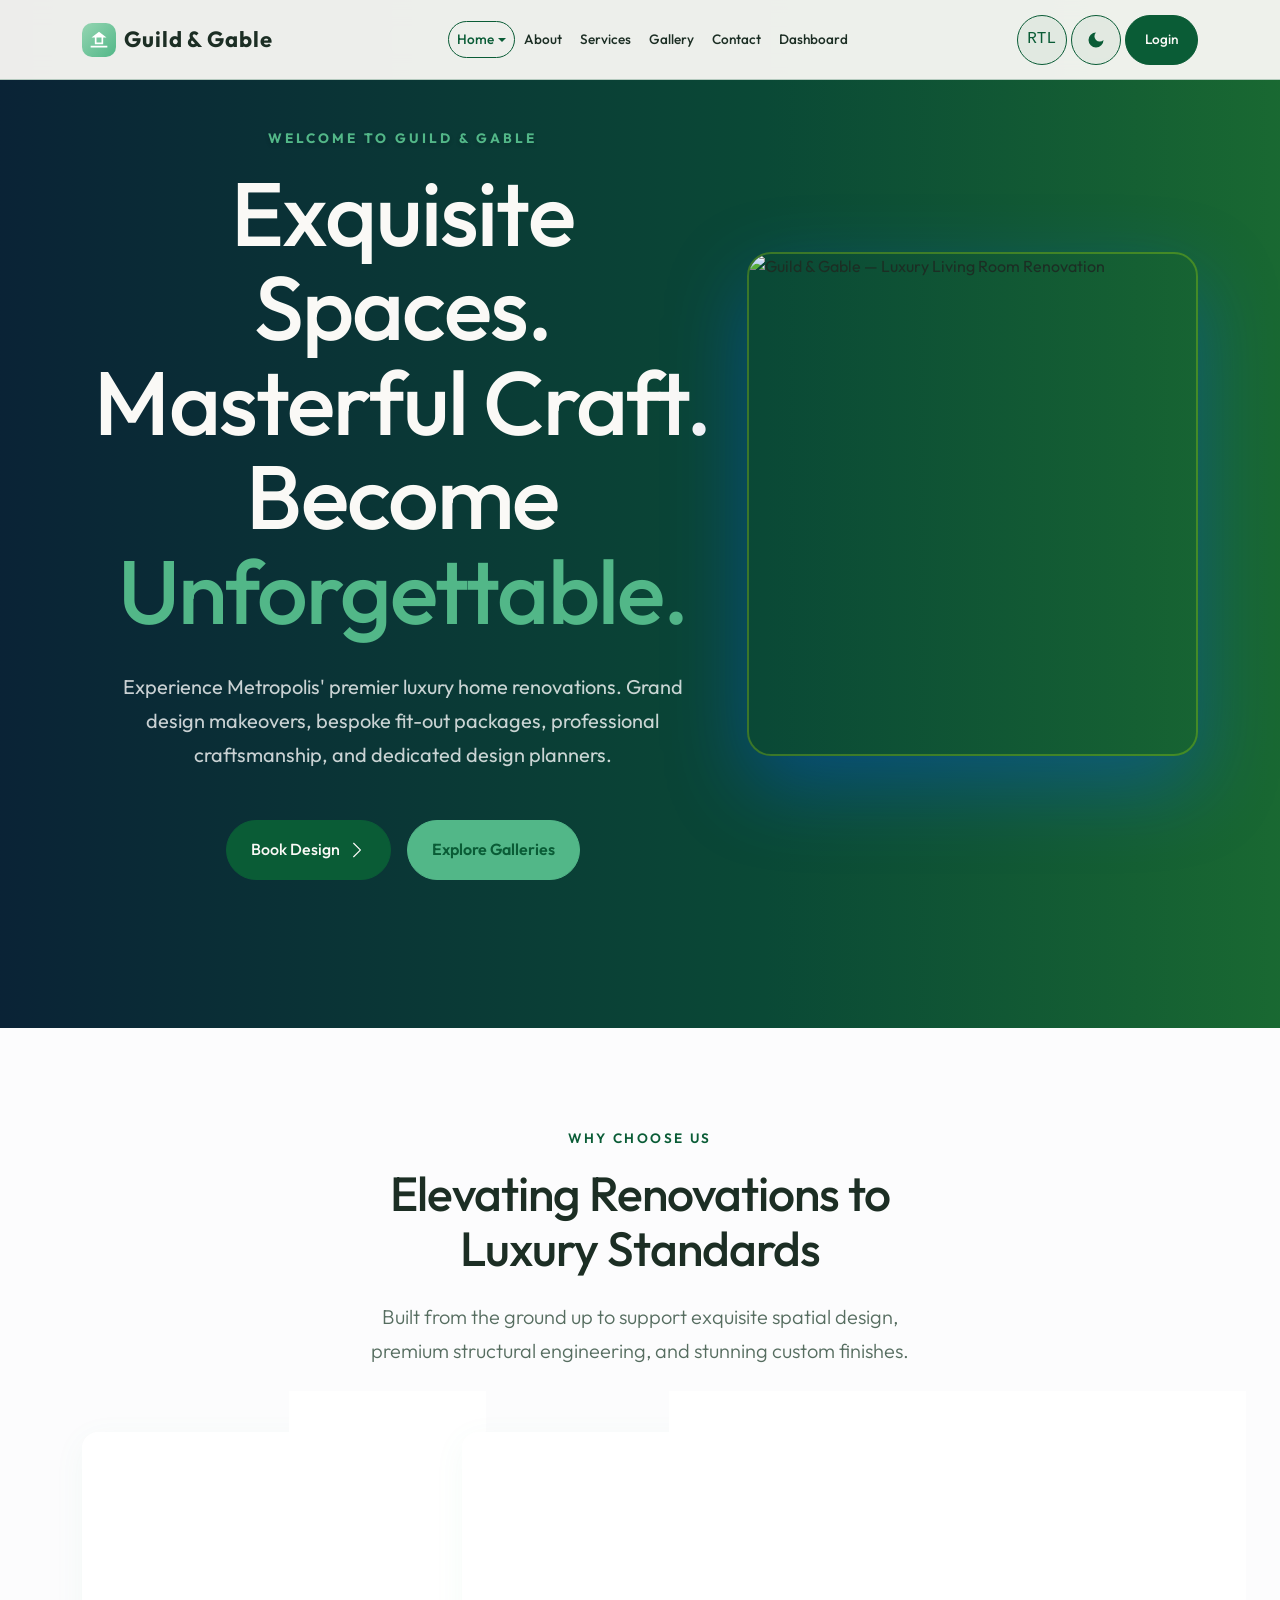
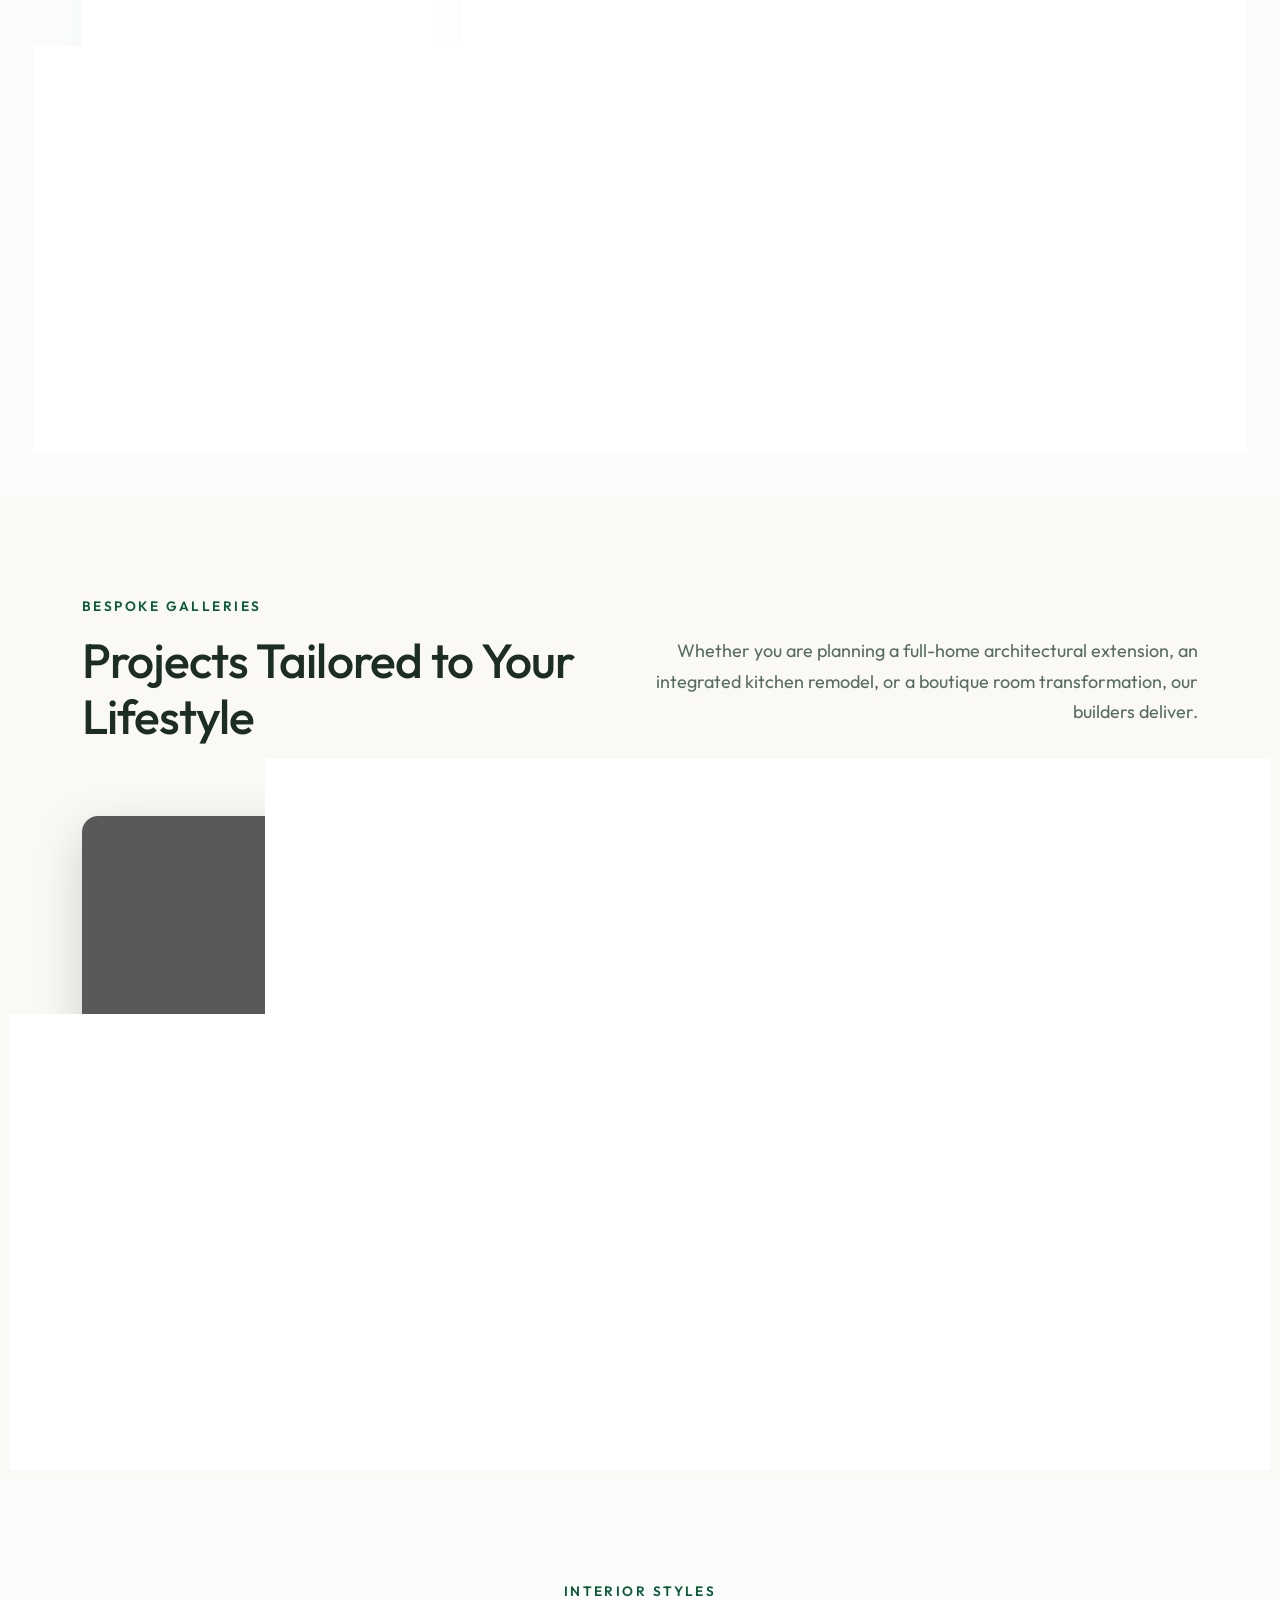
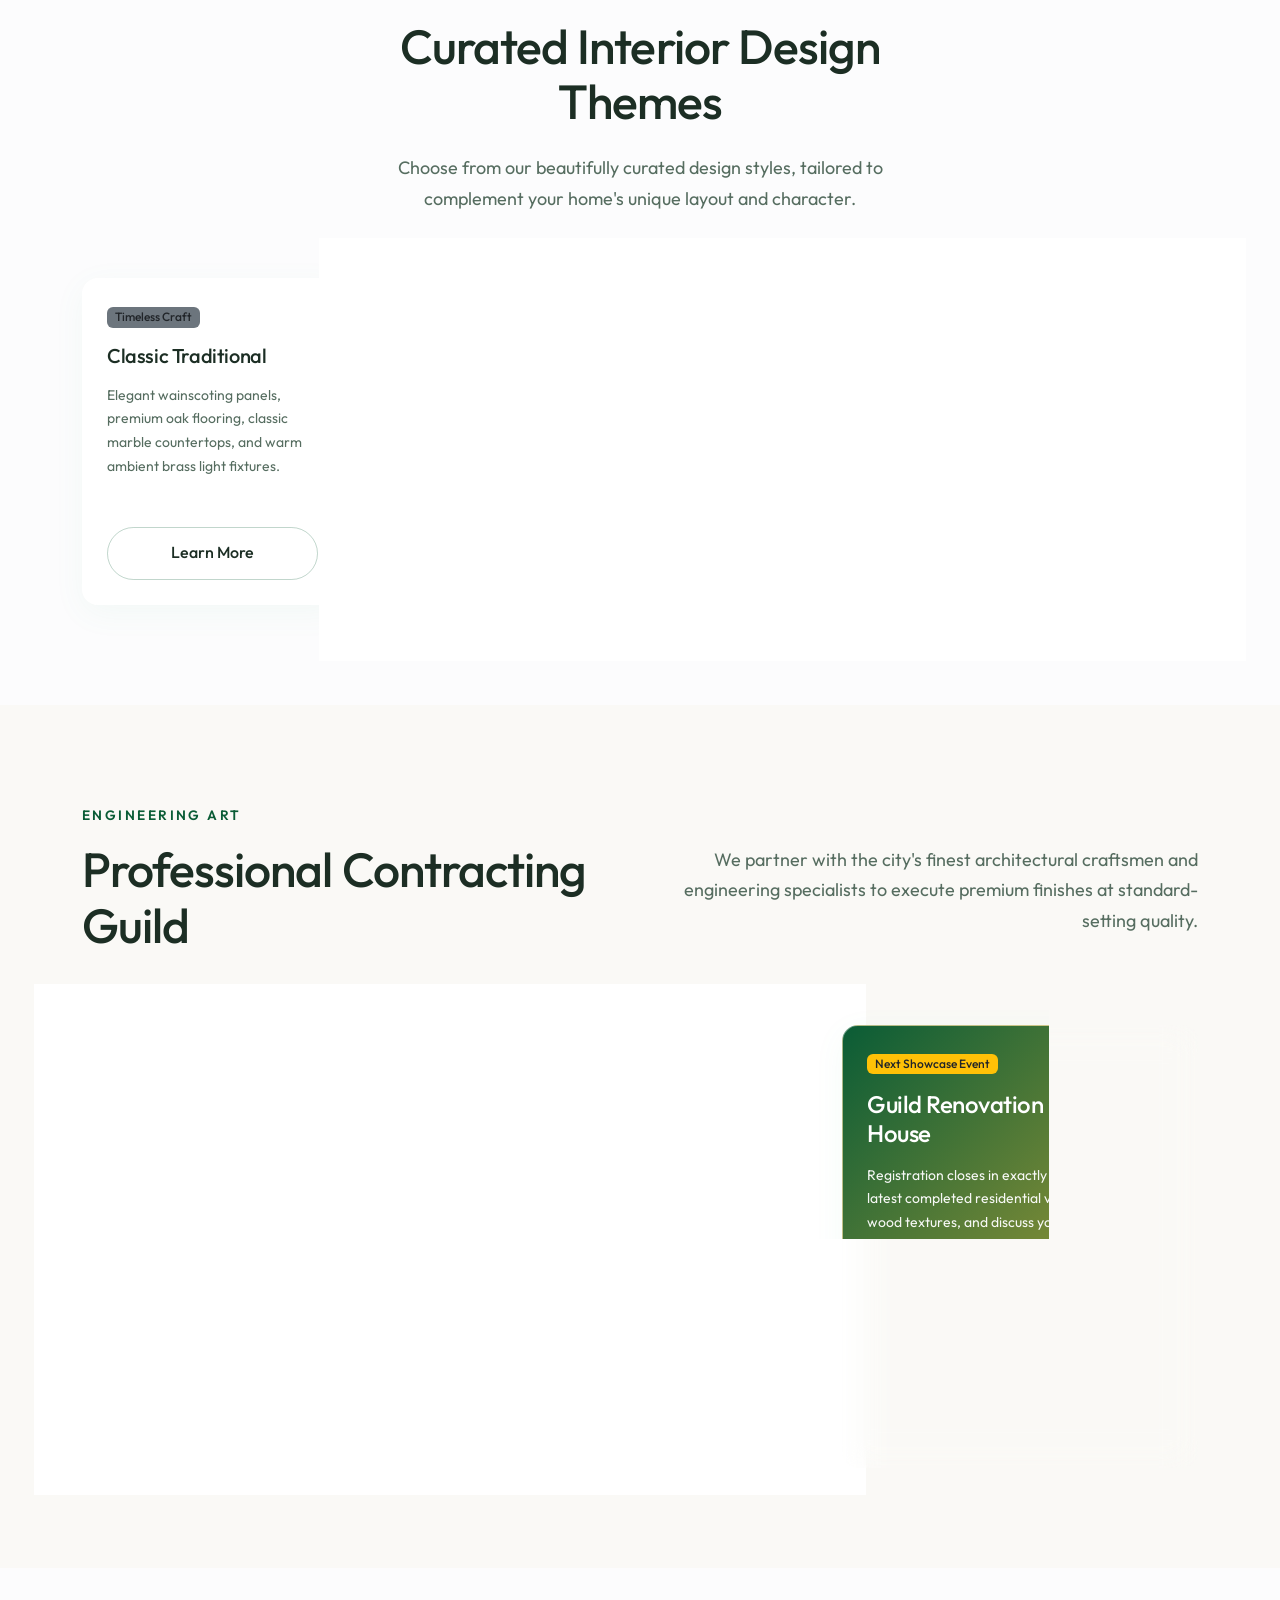
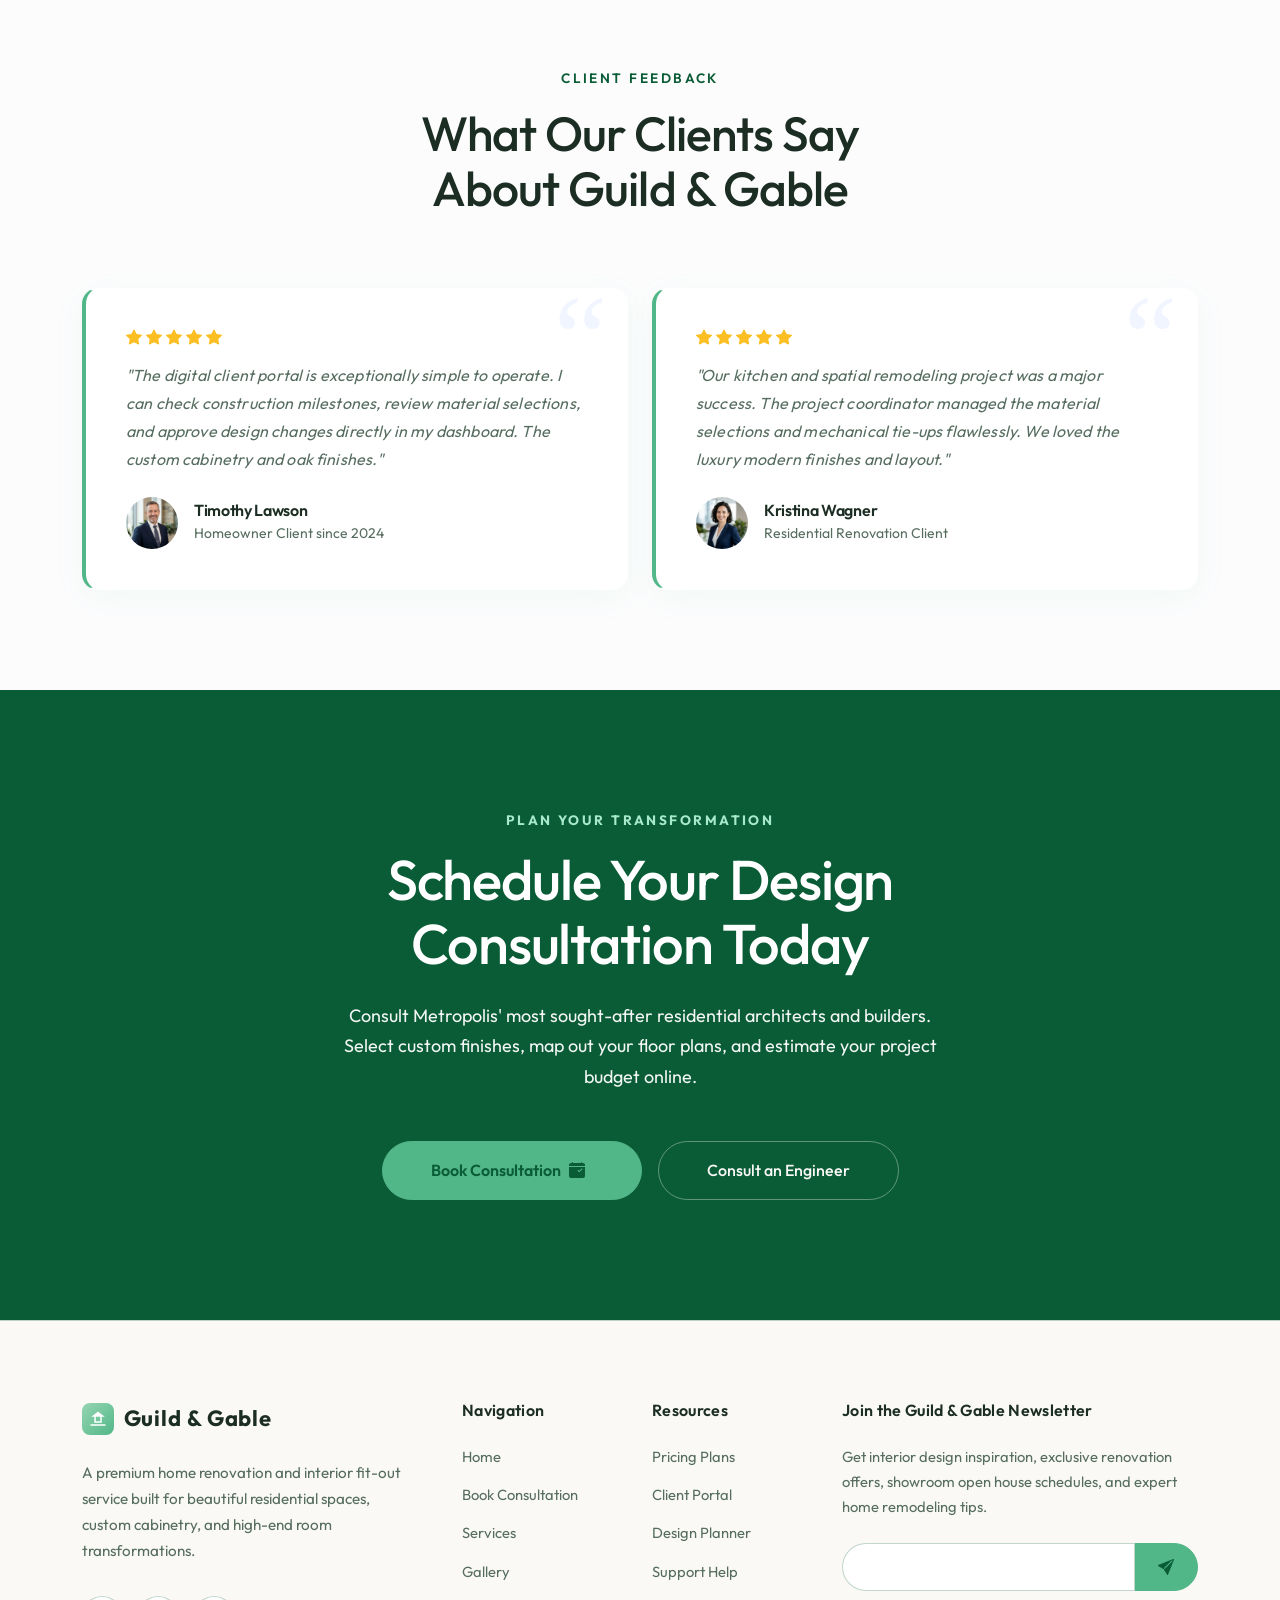
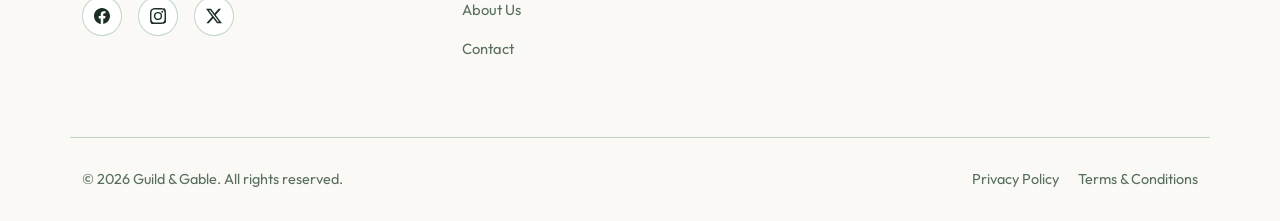
==== commit e9be1ff3: "U" ====
--- a/index.html
+++ b/index.html
@@ -127,9 +127,7 @@
           
           <!-- Theme Toggle -->
           <button class="utility-btn" id="theme-toggle" title="Toggle Light/Dark Mode" aria-label="Toggle dark mode">
-            <svg xmlns="http://www.w3.org/2000/svg" width="20" height="20" fill="currentColor" class="bi bi-moon-fill" viewBox="0 0 16 16">
-              <path d="M6 .278a.768.768 0 0 1 .08.858 7.208 7.208 0 0 0-.878 3.46c0 4.021 3.278 7.277 7.277 7.277a7.21 7.21 0 0 0 3.46-.878.767.767 0 0 1 .858.08.77.767 0 0 1 .08.858 7.211 7.211 0 0 1-7.602 4.168 7.272 7.272 0 0 1-5.677-5.677 7.27 7.27 0 0 1 4.169-7.601z"/>
-            </svg>
+            <svg xmlns="http://www.w3.org/2000/svg" width="20" height="20" fill="currentColor" viewBox="0 0 24 24"><path d="M12 3a6 6 0 0 0 9 9 9 9 0 1 1-9-9Z"/></svg>
           </button>
 
           <!-- Login (Secondary CTA) -->
@@ -359,7 +357,7 @@
       </div>
 
       <div class="row g-4">
-        <!-- Catering Partners Grid -->
+        <!-- Contracting Specialists Table -->
         <div class="col-lg-8 reveal-left">
           <div class="glass-card p-4">
             <h3 class="h5 mb-4" style="font-weight:500;">🏗️ Premium Construction Specialties</h3>
@@ -393,10 +391,10 @@
                     <td><span class="badge bg-opacity-10 bg-primary text-primary">Premium Integration</span></td>
                   </tr>
                   <tr>
-                    <td><strong>Surface Finishes & Paint</strong></td>
+                    <td><strong class="text-primary">Surface Finishes & Paint Guild</strong></td>
                     <td>Textured Surfaces</td>
                     <td>Venetian Plaster & Micro-Cement</td>
-                    <td><span class="badge bg-opacity-10 bg-secondary text-secondary">Premium Finish</span></td>
+                    <td><span class="badge bg-opacity-10 bg-primary text-primary">Premium Finish</span></td>
                   </tr>
                 </tbody>
               </table>
@@ -410,8 +408,8 @@
             <div>
               <span class="badge mb-3 text-dark bg-warning" style="font-weight: 500;">Next Showcase Event</span>
               <h3 class="h4 text-white mb-3" style="font-weight:500;">Guild Renovation Open House</h3>
-              <p class="text-white-50 small mb-4">Registration closes in exactly 4 days. Tour our latest completed residential villa, feel premium wood textures, and discuss your floor plan with engineers.</p>
-              <ul class="list-unstyled text-white-50 small mb-4">
+              <p class="text-white small mb-4" style="opacity: 0.95;">Registration closes in exactly 4 days. Tour our latest completed residential villa, feel premium wood textures, and discuss your floor plan with engineers.</p>
+              <ul class="list-unstyled text-white small mb-4" style="opacity: 0.95;">
                 <li class="mb-2">📅 <strong>Date:</strong> July 12-14, 2026</li>
                 <li class="mb-2">📍 <strong>Venue:</strong> Guild & Gable Showroom</li>
                 <li>🏅 <strong>Organized by:</strong> Guild & Gable Design Team</li>
@@ -448,7 +446,7 @@
               <svg xmlns="http://www.w3.org/2000/svg" width="16" height="16" fill="currentColor" viewBox="0 0 16 16"><path d="M3.612 15.443c-.386.198-.824-.149-.746-.592l.83-4.73L.173 6.765c-.329-.314-.158-.888.283-.95l4.898-.696L7.538.792c.197-.39.73-.39.927 0l2.184 4.327 4.898.696c.441.062.612.636.282.95l-3.522 3.356.83 4.73c.078.443-.36.79-.746.592L8 13.187l-4.389 2.256z"/></svg>
               <svg xmlns="http://www.w3.org/2000/svg" width="16" height="16" fill="currentColor" viewBox="0 0 16 16"><path d="M3.612 15.443c-.386.198-.824-.149-.746-.592l.83-4.73L.173 6.765c-.329-.314-.158-.888.283-.95l4.898-.696L7.538.792c.197-.39.73-.39.927 0l2.184 4.327 4.898.696c.441.062.612.636.282.95l-3.522 3.356.83 4.73c.078.443-.36.79-.746.592L8 13.187l-4.389 2.256z"/></svg>
             </div>
-            <p class="testimonial-quote mb-4">"The digital client portal is exceptionally simple to operate. I can check construction milestones, review material selections, and approve design changes directly in my dashboard. The custom cabinetry and oak finishes are premium."</p>
+            <p class="testimonial-quote mb-4">"The digital client portal is exceptionally simple to operate. I can check construction milestones, review material selections, and approve design changes directly in my dashboard. The custom cabinetry and oak finishes."</p>
             <div class="d-flex align-items-center gap-3">
               <img src="assets/images/avatar_timothy.png" alt="Timothy Lawson" class="testimonial-avatar" style="object-fit: cover;">
               <div>
@@ -487,11 +485,11 @@
   <!-- ==========================================================================
        Final Booking CTA
        ========================================================================== */ -->
-  <section class="position-relative overflow-hidden bg-primary text-white" style="background: radial-gradient(circle at 80% 20%, rgba(212,175,55,0.15), var(--primary) 60%) !important; padding: 120px 0;">
+  <section class="position-relative overflow-hidden bg-primary text-white" style="padding: 120px 0;">
     <div class="container text-center reveal">
-      <span class="section-tag" style="color: var(--accent);">Plan Your Transformation</span>
+      <span class="section-tag">Plan Your Transformation</span>
       <h2 class="text-white mb-4 mx-auto" style="max-width: 700px;">Schedule Your Design Consultation Today</h2>
-      <p class="text-white-50 mb-5 mx-auto" style="max-width: 600px;">Consult Metropolis' most sought-after residential architects and builders. Select custom finishes, map out your floor plans, and estimate your project budget online.</p>
+      <p class="text-white mb-5 mx-auto" style="max-width: 600px; opacity: 0.95;">Consult Metropolis' most sought-after residential architects and builders. Select custom finishes, map out your floor plans, and estimate your project budget online.</p>
       <div class="d-flex justify-content-center gap-3 flex-wrap">
         <a href="booking.html" class="btn-premium-secondary py-3 px-5">Book Consultation <svg xmlns="http://www.w3.org/2000/svg" width="16" height="16" fill="currentColor" class="bi bi-calendar-event-fill me-2" viewBox="0 0 16 16"><path d="M4 .5a.5.5 0 0 0-1 0V1H2a2 2 0 0 0-2 2v1h16V3a2 2 0 0 0-2-2h-1V.5a.5.5 0 0 0-1 0V1H4zM16 14V5H0v9a2 2 0 0 0 2 2h12a2 2 0 0 0 2-2zM8.5 8.5a.5.5 0 0 1 .8-.4l.9.9 2.4-2.4a.5.5 0 0 1 .7.7L10.5 10a.5.5 0 0 1-.7 0z"/></svg></a>
         <a href="contact.html" class="btn-premium-outline py-3 px-5 btn-home1-contrast">Consult an Engineer</a>
--- a/assets/css/style.css
+++ b/assets/css/style.css
@@ -205,7 +205,7 @@
 }
 
 .section-tag {
-  color: var(--electric-blue);
+  color: var(--primary);
   font-size: 0.85rem;
   text-transform: uppercase;
   letter-spacing: 0.18em;
@@ -222,6 +222,14 @@
   font-weight: 700 !important;
   letter-spacing: 0.22em !important;
   text-shadow: 0 2px 4px rgba(0, 0, 0, 0.2);
+}
+
+/* High contrast overrides for section-tags inside primary green sections */
+section.bg-primary .section-tag,
+.bg-primary .section-tag {
+  color: #A7E9CB !important;
+  font-weight: 700 !important;
+  text-shadow: none !important;
 }
 
 .text-main {
@@ -419,9 +427,9 @@
 
 /* Theme / RTL Toggles */
 .utility-btn {
-  background: transparent;
+  background: rgba(10, 92, 54, 0.05);
   border: 1.5px solid var(--primary);
-  color: var(--text-main);
+  color: var(--primary);
   width: 40px;
   height: 40px;
   border-radius: 50%;
@@ -429,13 +437,14 @@
   align-items: center;
   justify-content: center;
   cursor: pointer;
-  transition: var(--transition-fast);
+  transition: all 0.4s cubic-bezier(0.16, 1, 0.3, 1);
 }
 
 .utility-btn:hover {
   background: var(--primary);
-  color: var(--accent);
+  color: var(--text-light);
   border-color: var(--primary);
+  transform: rotate(15deg) scale(1.08);
 }
 
 /* Mobile Hamburger */
@@ -577,11 +586,11 @@
   }
 
   .navbar-collapse-mobile .utility-btn {
-    flex: 1 1 0%;
-    width: auto !important;
+    flex: 0 0 auto !important;
+    width: 48px !important;
     height: 48px !important;
-    border-radius: 50px !important;
-    padding: 0 1.5rem !important;
+    border-radius: 50% !important;
+    padding: 0 !important;
   }
   
   .reveal-left, .reveal-right {
@@ -1736,3 +1745,9 @@
   transform: scale(1.03);
 }
 
+/* Disable duplicate Bootstrap Icons rendering on inline SVG tags */
+svg::before,
+svg::after {
+  content: none !important;
+}
+
--- a/assets/css/dark-mode.css
+++ b/assets/css/dark-mode.css
@@ -227,4 +227,36 @@
 /* Green outline border for utility buttons in dark mode */
 body.dark-mode .utility-btn {
   border: 1.5px solid var(--accent) !important;
-}
+  color: var(--accent) !important;
+  background: rgba(82, 183, 136, 0.08) !important;
+}
+
+body.dark-mode .utility-btn:hover {
+  background: var(--accent) !important;
+  color: var(--bg-main) !important;
+  border-color: var(--accent) !important;
+}
+
+/* High contrast overrides for text-primary and bg-primary in dark mode */
+body.dark-mode .text-primary {
+  color: var(--accent) !important;
+}
+body.dark-mode .bg-primary {
+  background-color: var(--accent) !important;
+}
+
+/* High contrast override for section-tag in dark mode */
+body.dark-mode .section-tag {
+  color: var(--accent) !important;
+}
+
+/* Table badges styling in dark mode */
+body.dark-mode .table .badge.bg-primary.text-primary {
+  background-color: rgba(82, 183, 136, 0.15) !important;
+  color: var(--accent) !important;
+}
+body.dark-mode .table .badge.bg-secondary.text-secondary {
+  background-color: rgba(157, 181, 167, 0.15) !important;
+  color: var(--text-muted) !important;
+}
+
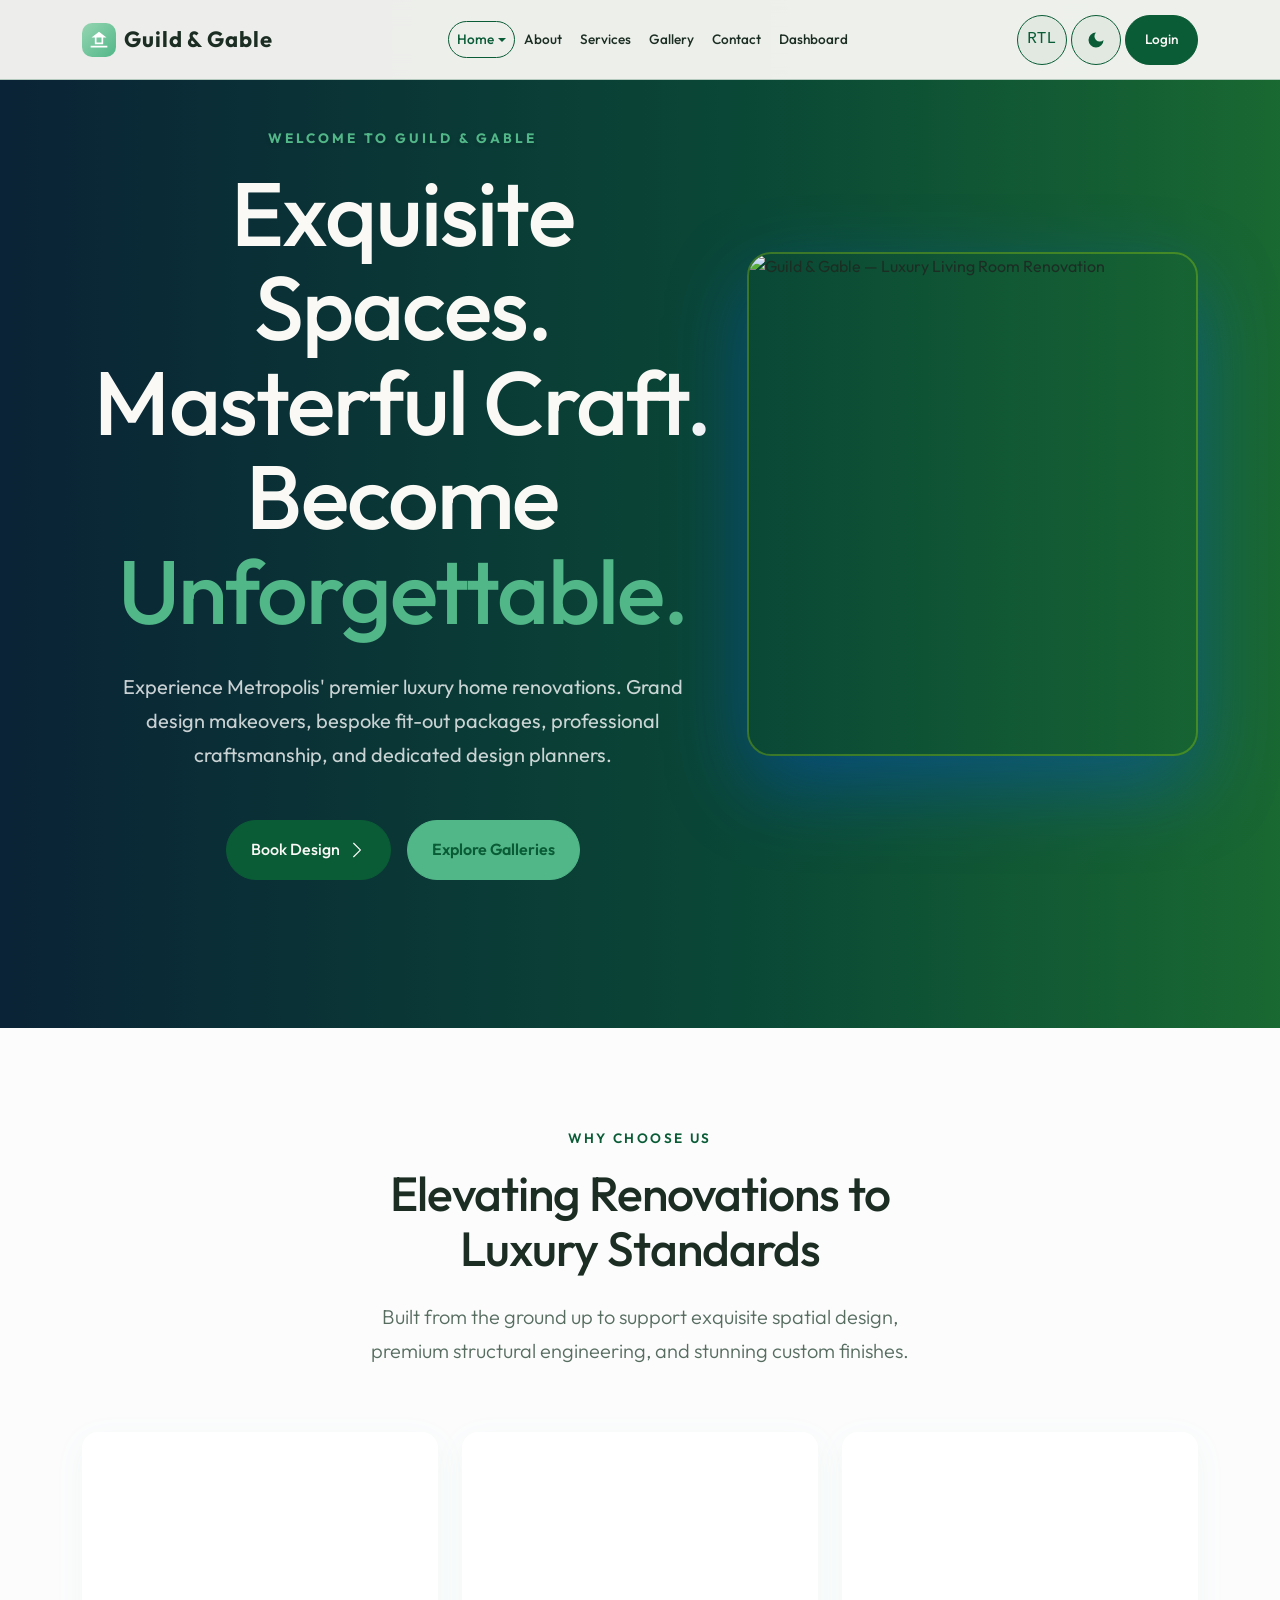
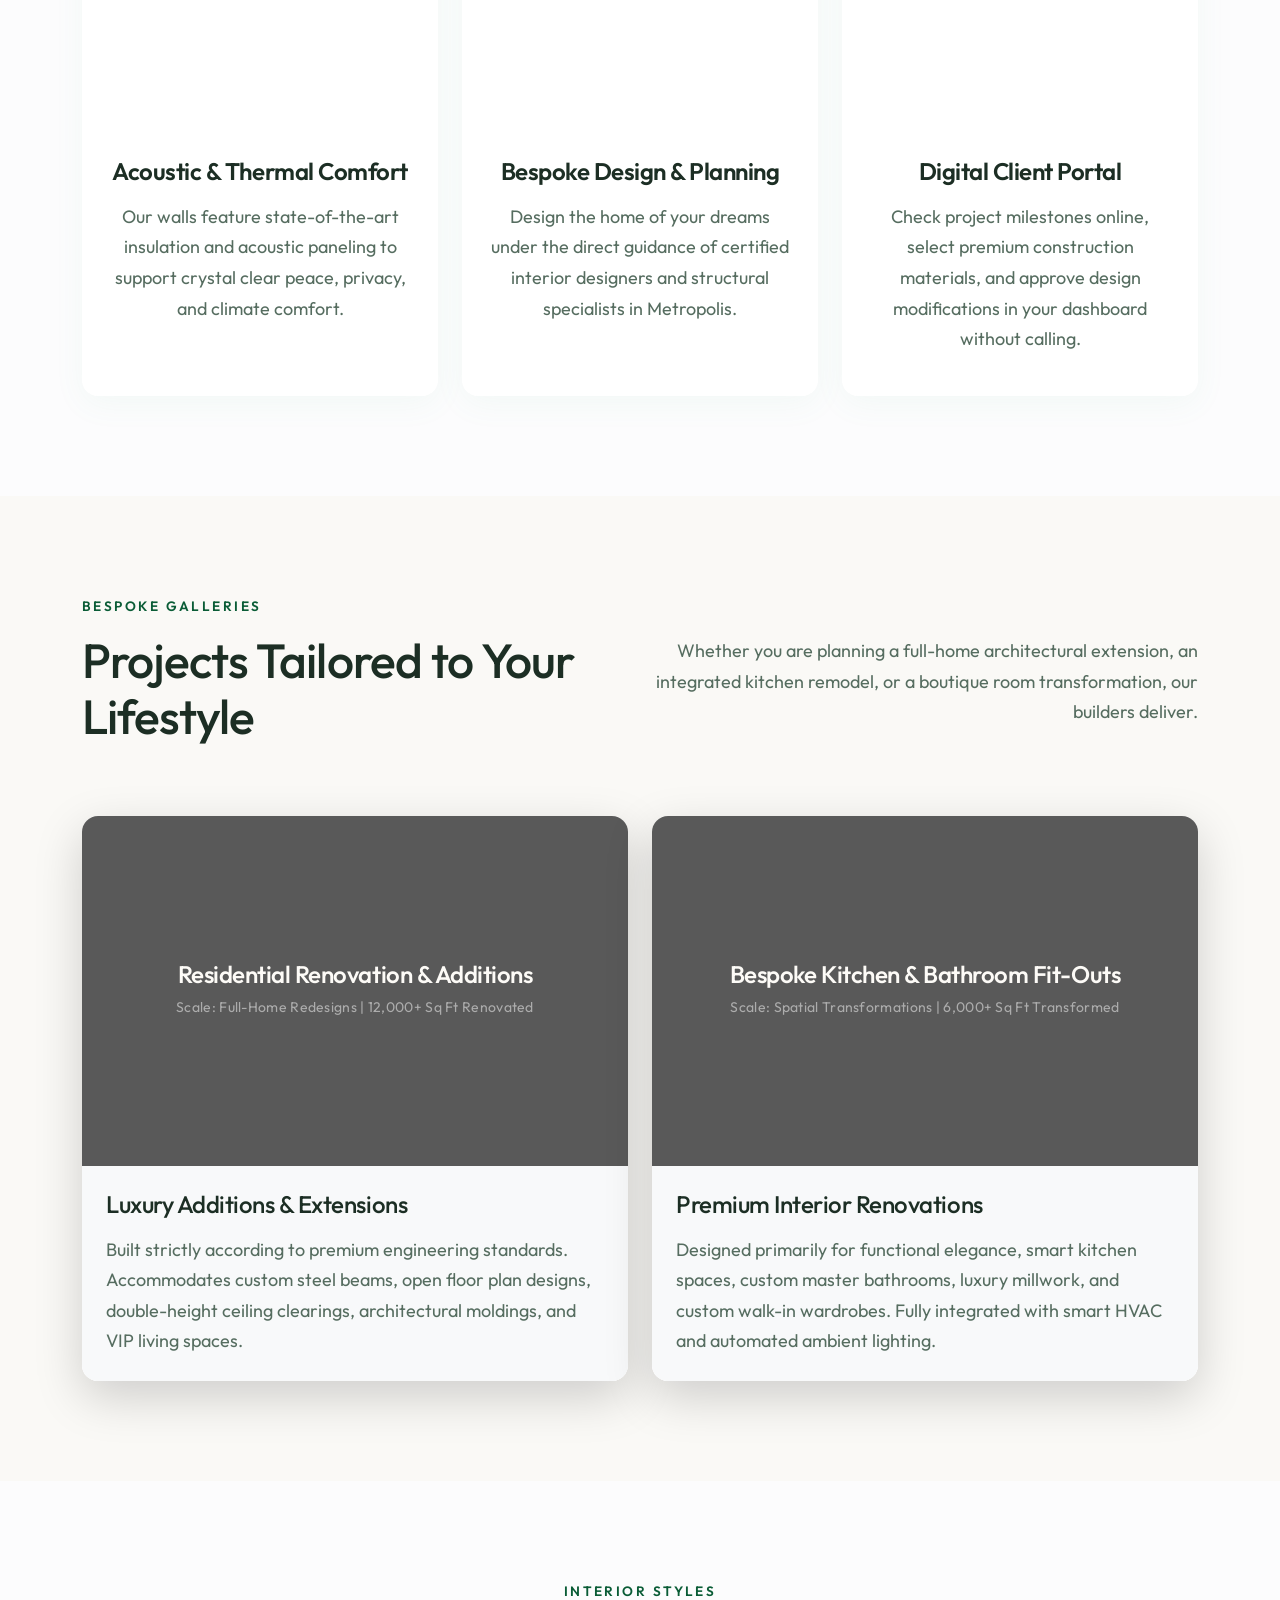
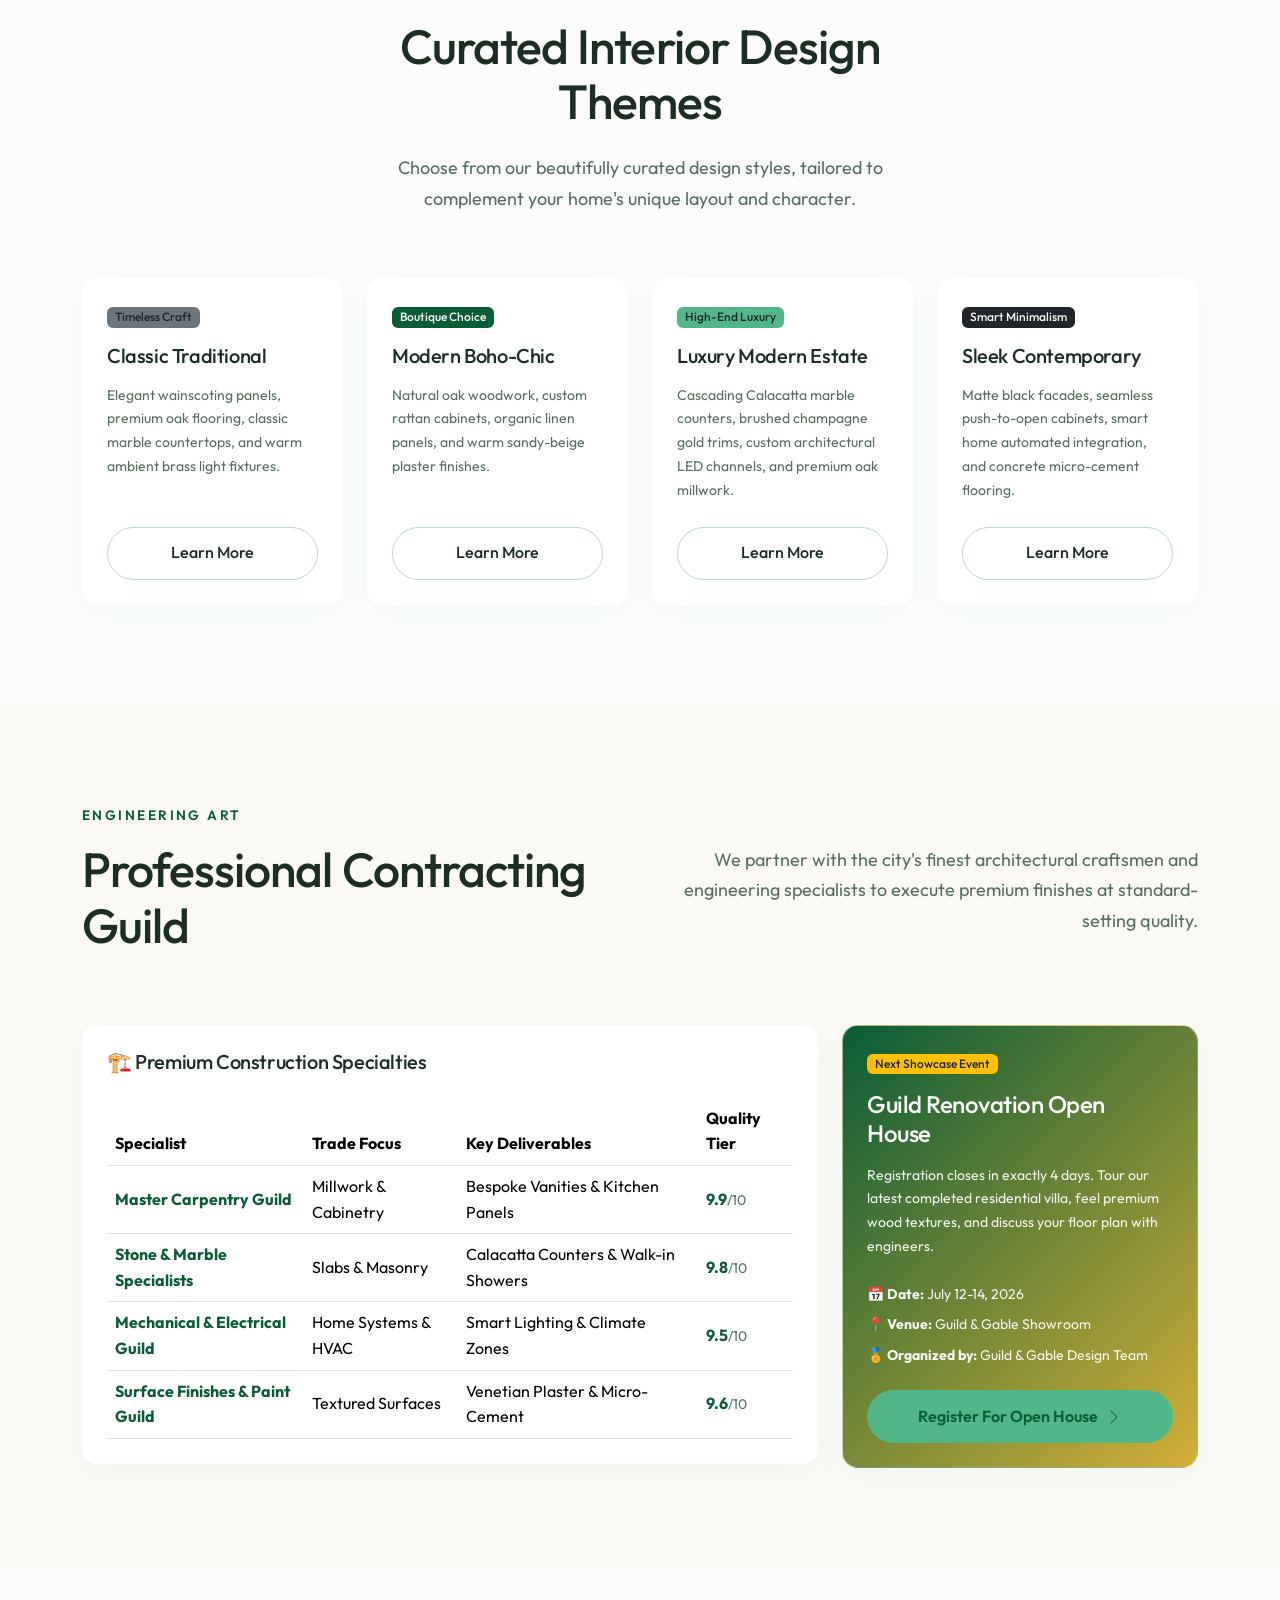
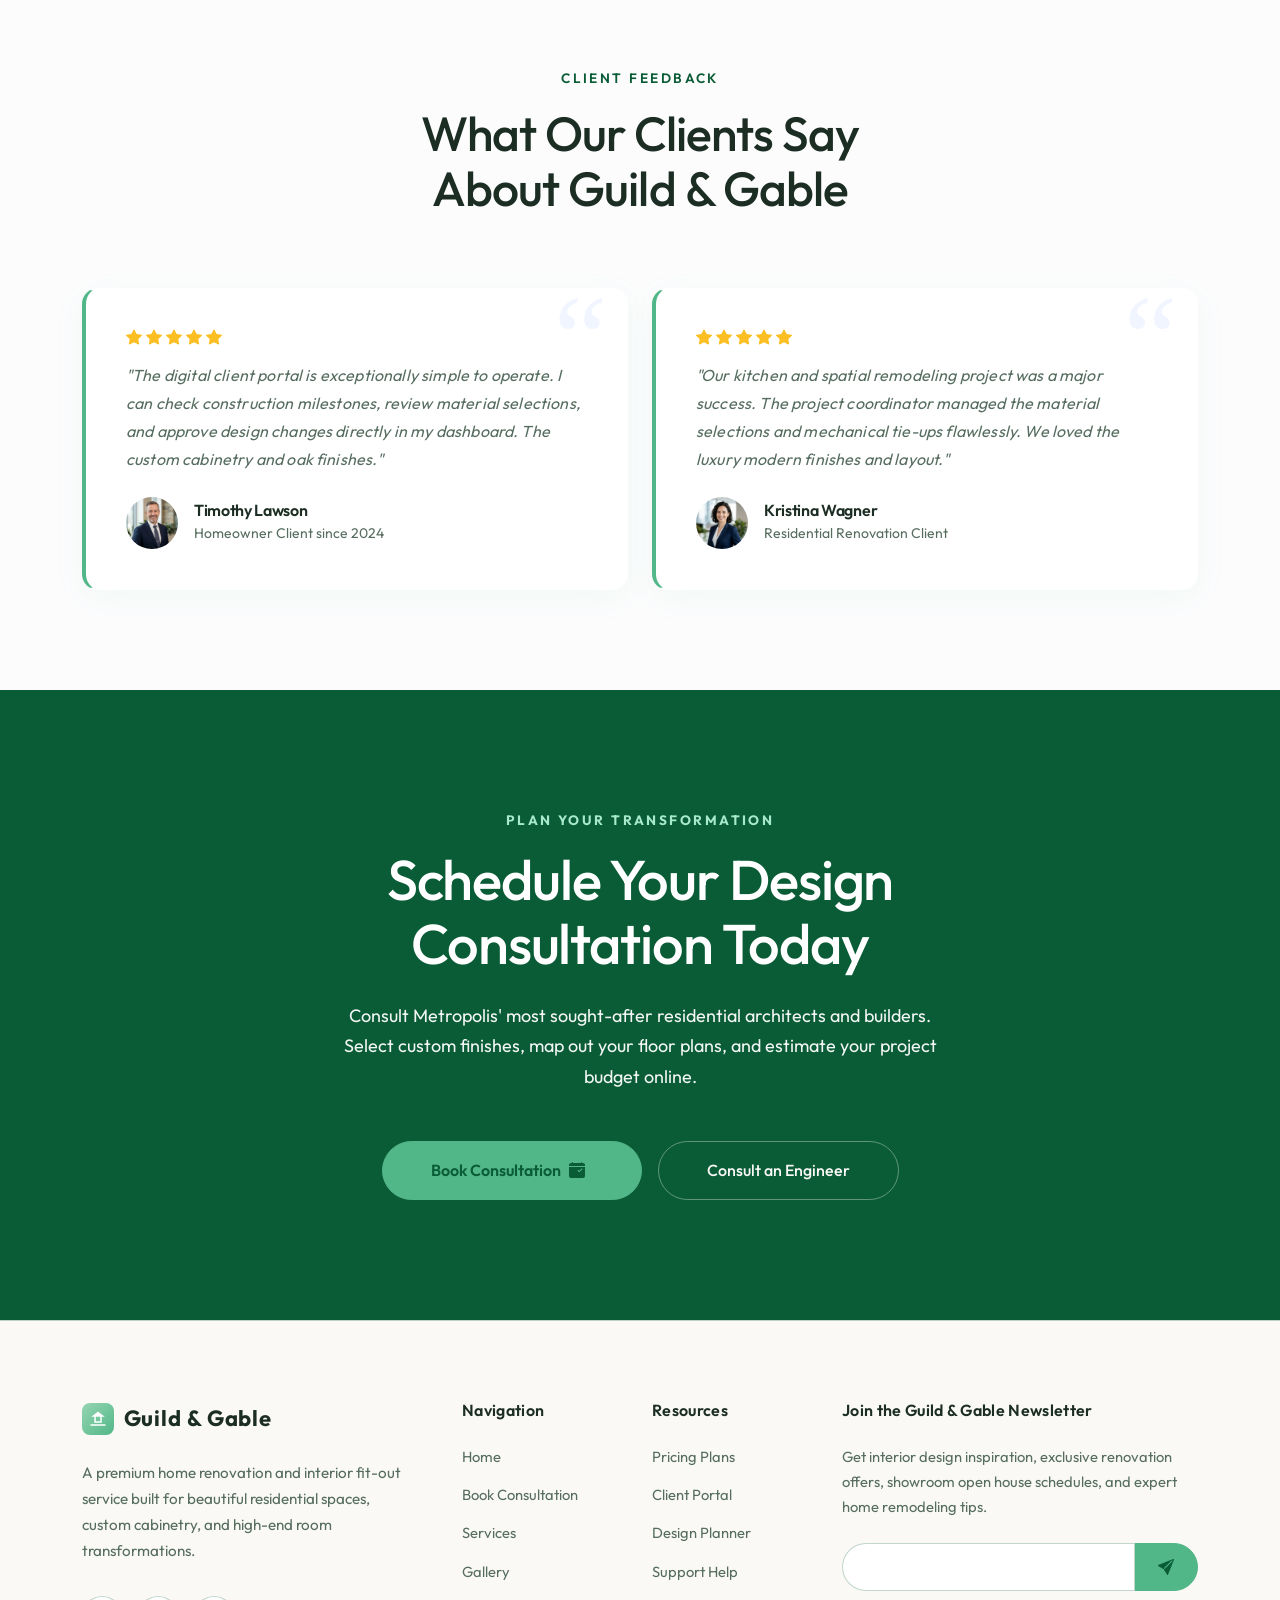
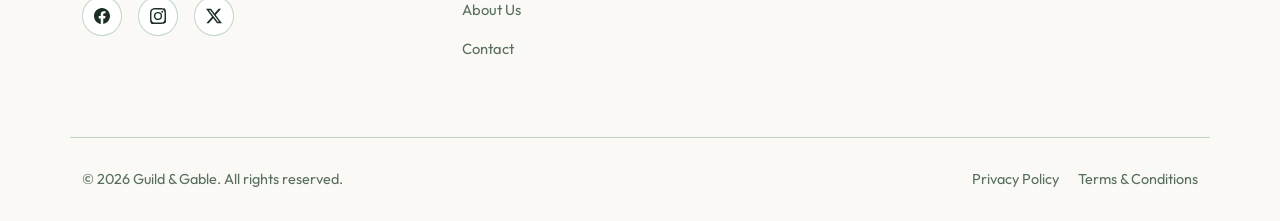
==== commit 84191275: "U" ====
--- a/index.html
+++ b/index.html
@@ -376,25 +376,25 @@
                     <td><strong class="text-primary">Master Carpentry Guild</strong></td>
                     <td>Millwork & Cabinetry</td>
                     <td>Bespoke Vanities & Kitchen Panels</td>
-                    <td><span class="badge bg-opacity-10 bg-primary text-primary">Ultra-Premium</span></td>
+                    <td><span class="fw-bold text-primary">9.9</span><span class="text-muted small">/10</span></td>
                   </tr>
                   <tr>
                     <td><strong class="text-primary">Stone & Marble Specialists</strong></td>
                     <td>Slabs & Masonry</td>
                     <td>Calacatta Counters & Walk-in Showers</td>
-                    <td><span class="badge bg-opacity-10 bg-primary text-primary">Ultra-Premium</span></td>
+                    <td><span class="fw-bold text-primary">9.8</span><span class="text-muted small">/10</span></td>
                   </tr>
                   <tr>
                     <td><strong class="text-primary">Mechanical & Electrical Guild</strong></td>
                     <td>Home Systems & HVAC</td>
                     <td>Smart Lighting & Climate Zones</td>
-                    <td><span class="badge bg-opacity-10 bg-primary text-primary">Premium Integration</span></td>
+                    <td><span class="fw-bold text-primary">9.5</span><span class="text-muted small">/10</span></td>
                   </tr>
                   <tr>
                     <td><strong class="text-primary">Surface Finishes & Paint Guild</strong></td>
                     <td>Textured Surfaces</td>
                     <td>Venetian Plaster & Micro-Cement</td>
-                    <td><span class="badge bg-opacity-10 bg-primary text-primary">Premium Finish</span></td>
+                    <td><span class="fw-bold text-primary">9.6</span><span class="text-muted small">/10</span></td>
                   </tr>
                 </tbody>
               </table>
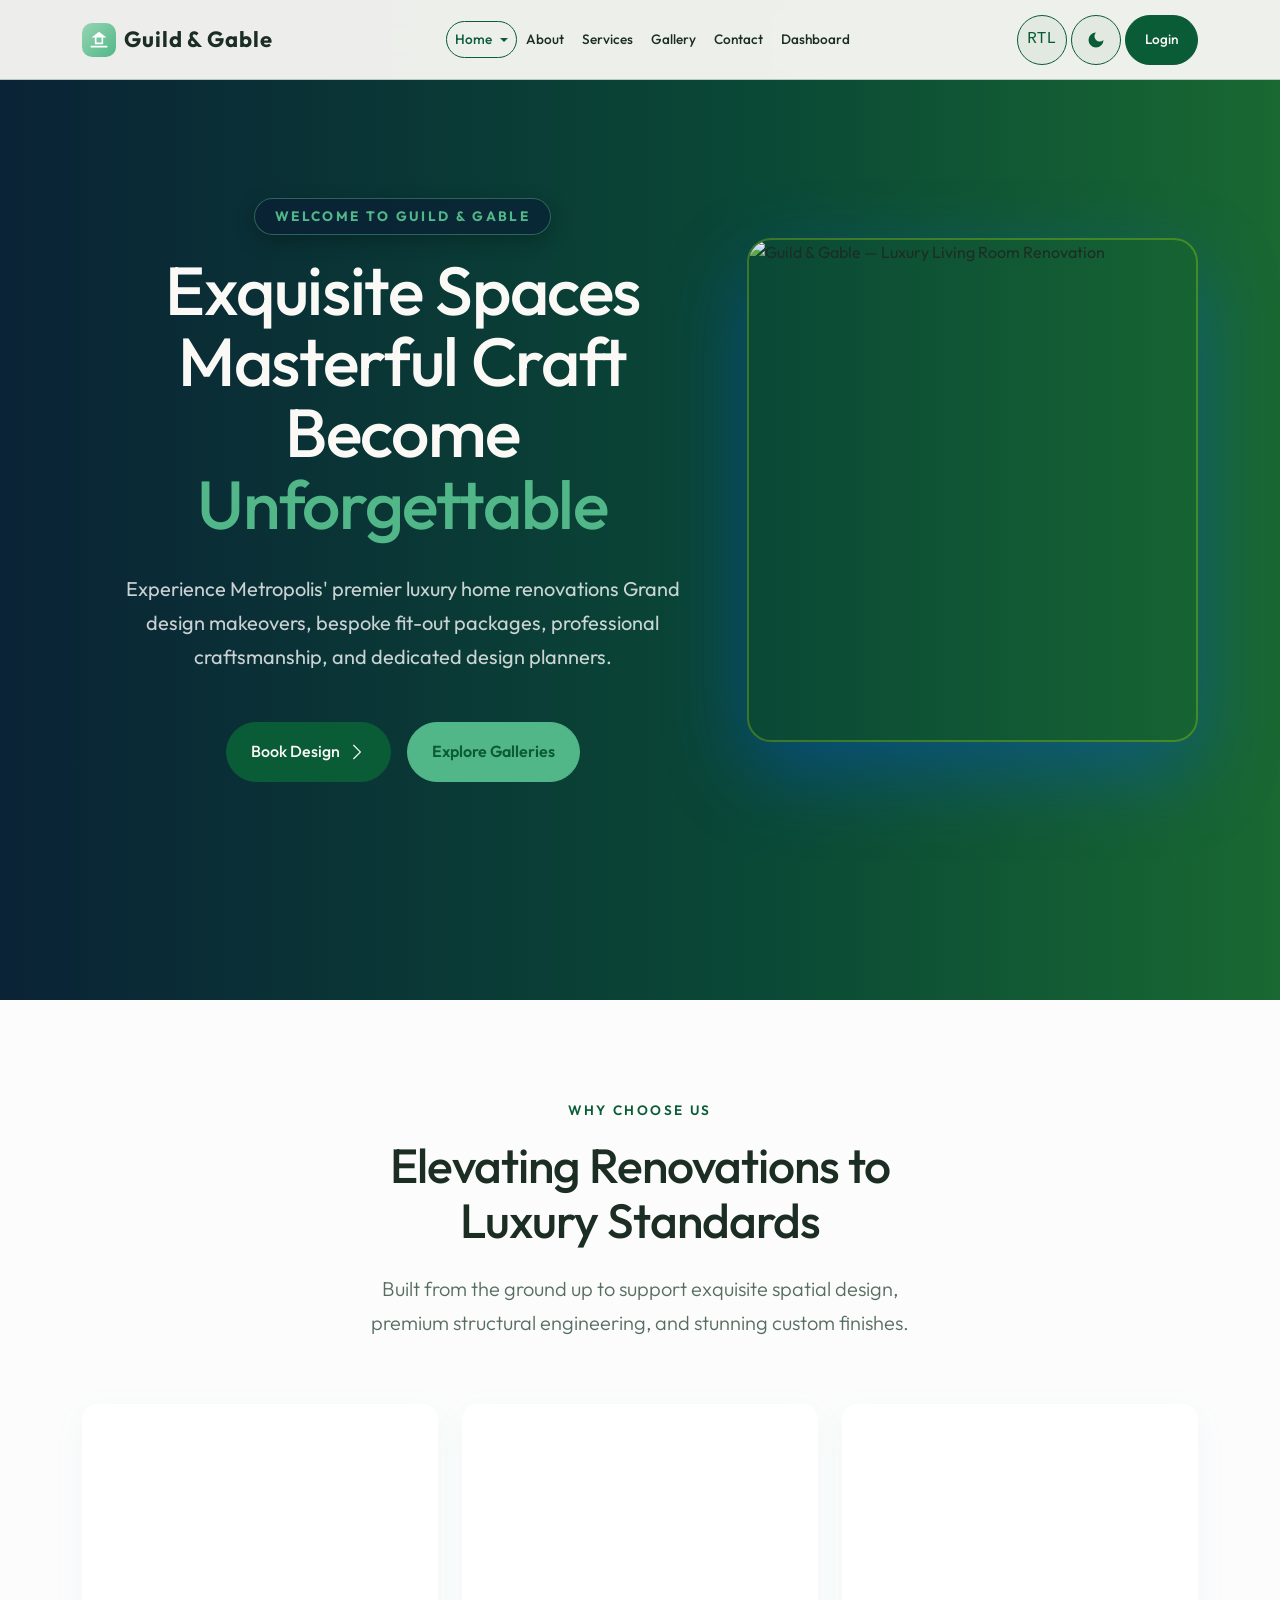
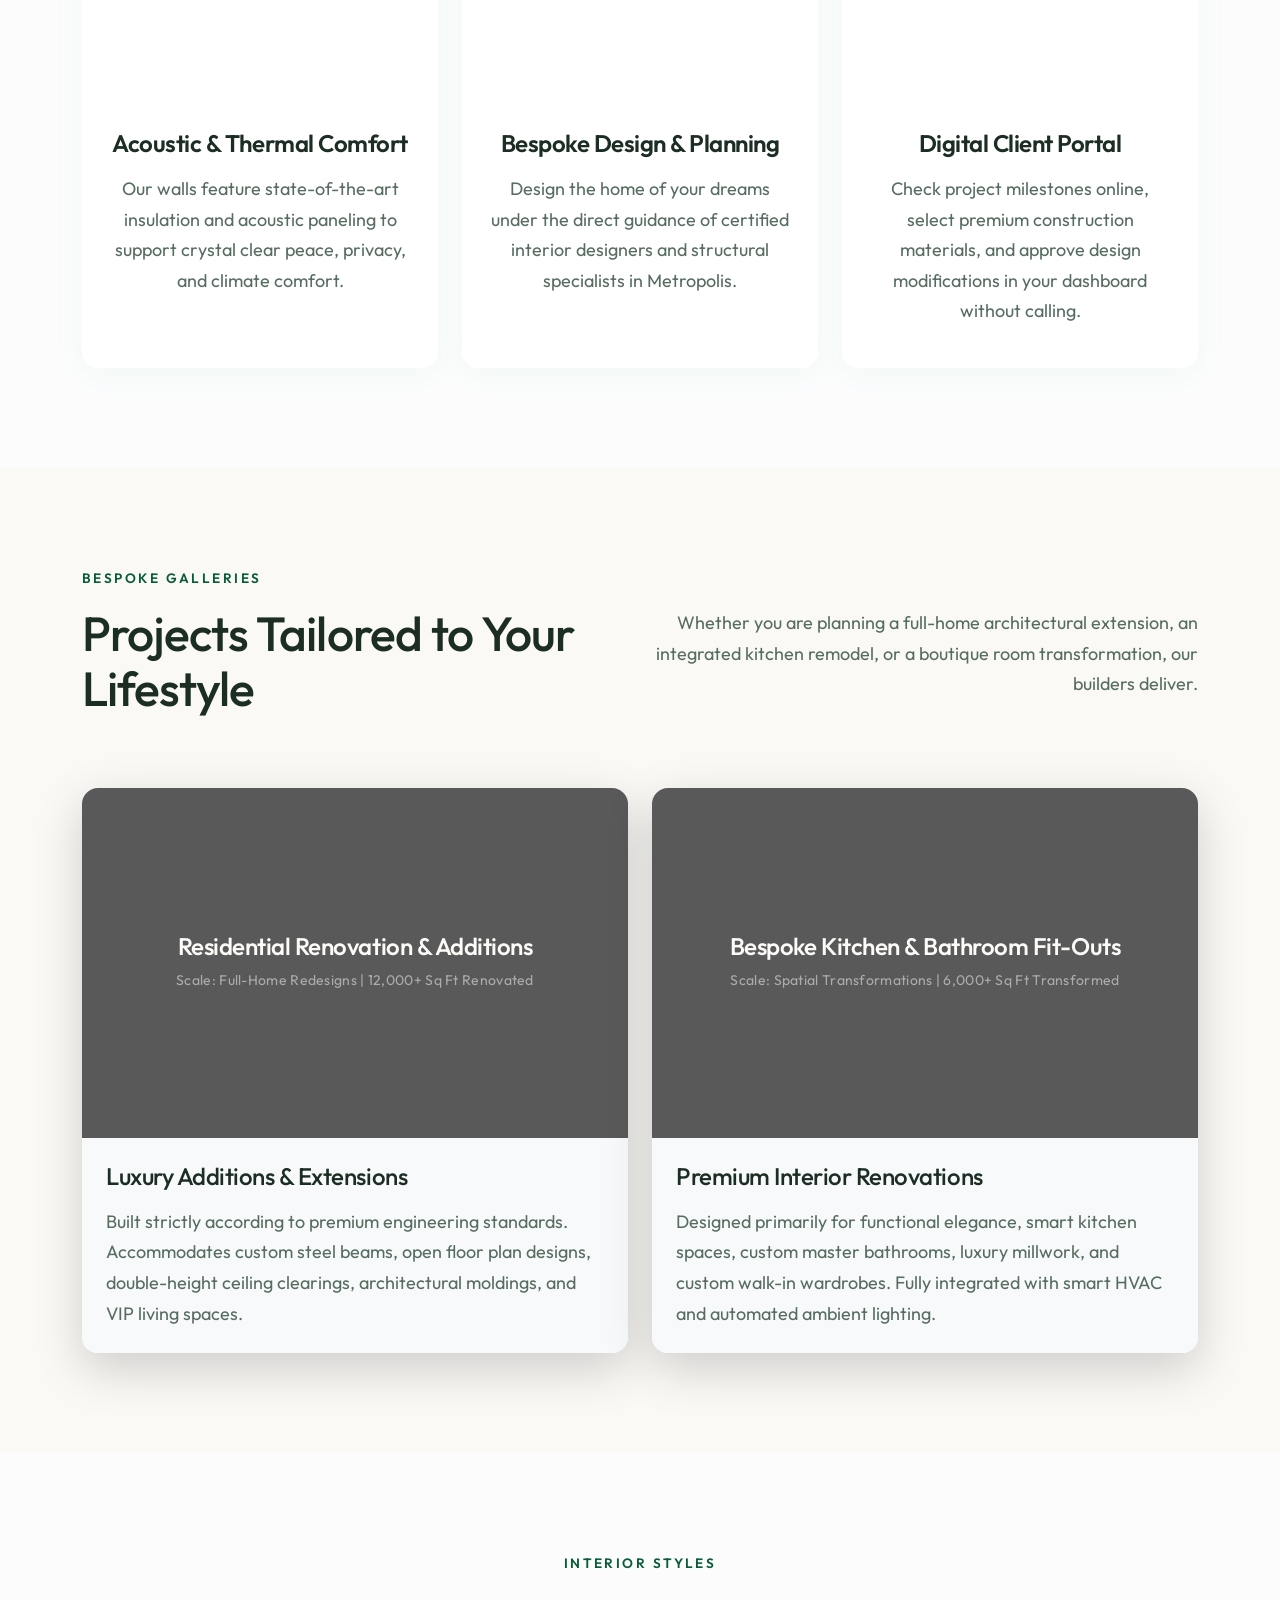
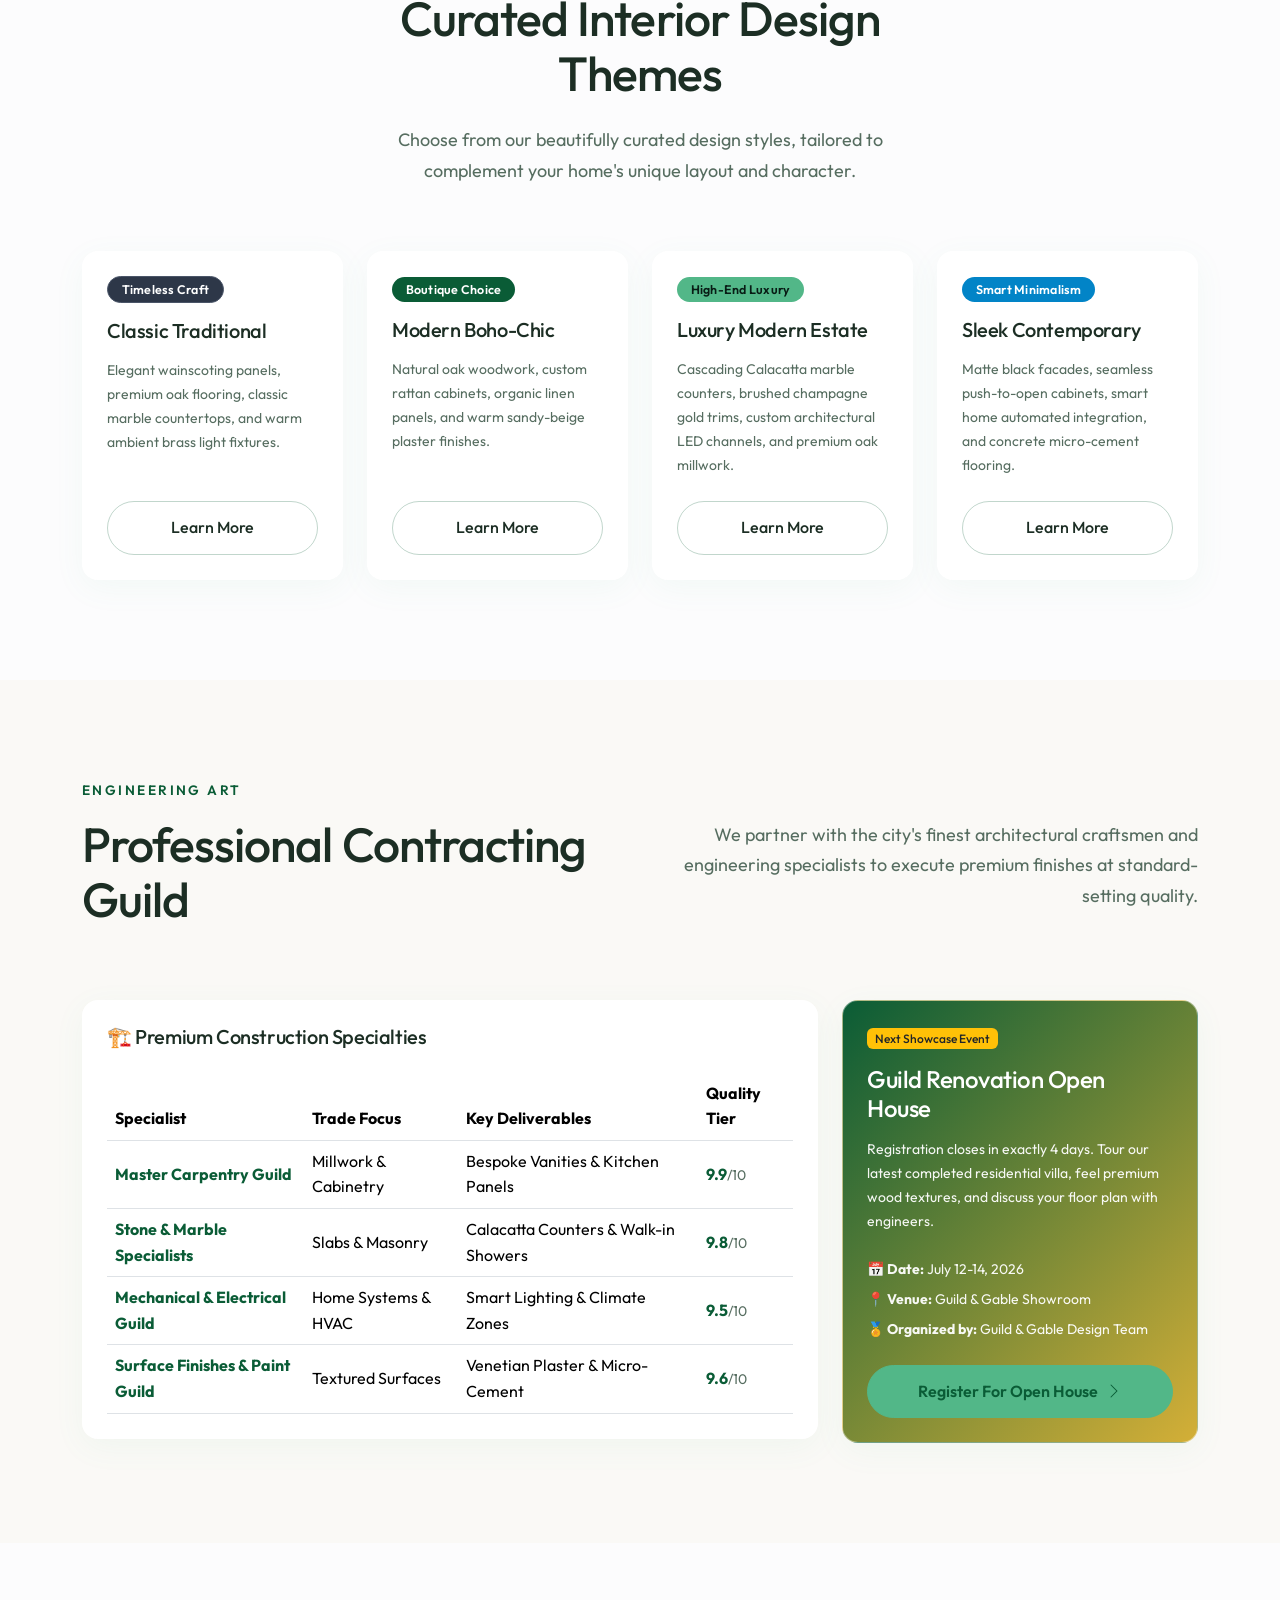
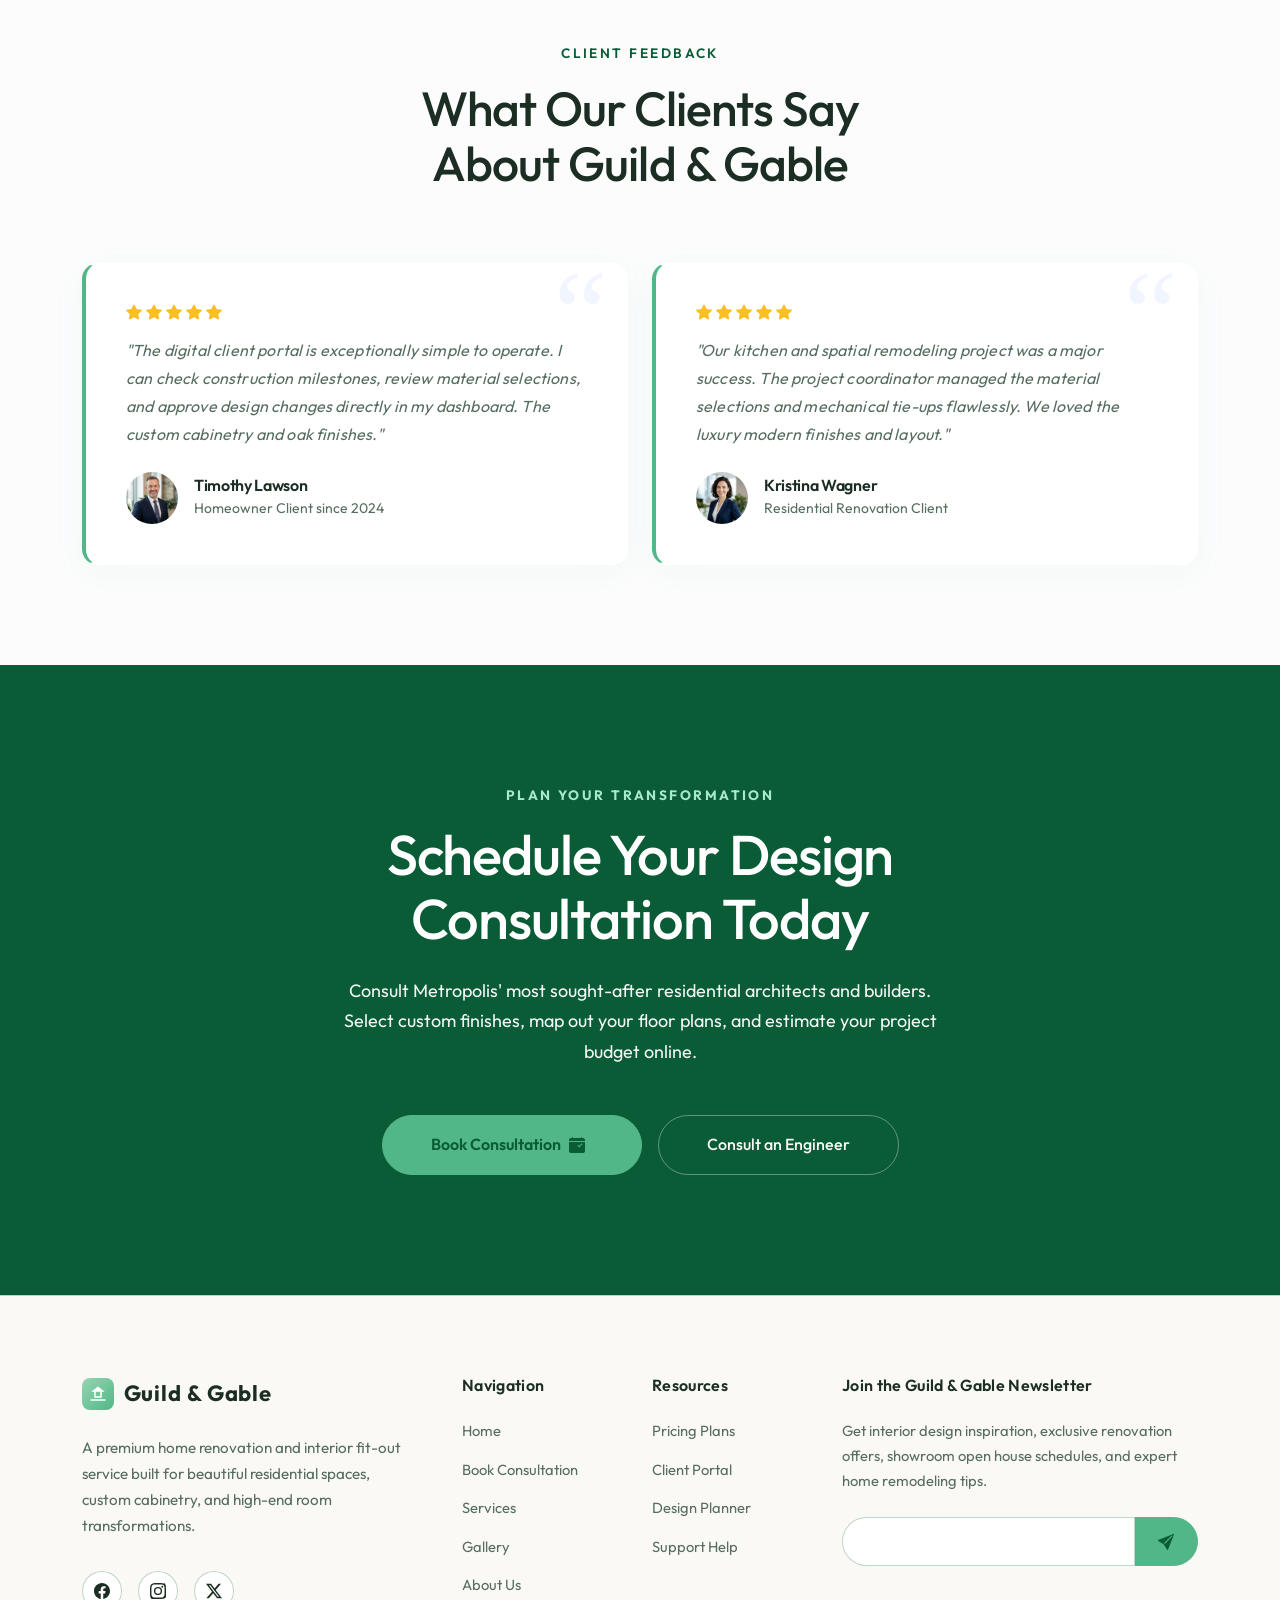
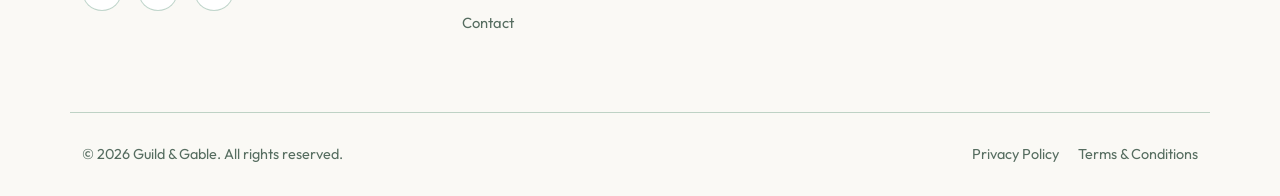
==== commit 3c303c52: "U" ====
--- a/index.html
+++ b/index.html
@@ -146,8 +146,8 @@
       <div class="row align-items-center py-5" style="min-height: calc(100vh - var(--header-height));">
         <div class="col-lg-7 text-center text-lg-start reveal-left active">
           <span class="section-tag">Welcome to Guild & Gable</span>
-          <h1 class="headline">Exquisite Spaces.<br>Masterful Craft.<br>Become <span>Unforgettable.</span></h1>
-          <p class="desc mb-5 mx-auto ms-lg-0">Experience Metropolis' premier luxury home renovations. Grand design makeovers, bespoke fit-out packages, professional craftsmanship, and dedicated design planners.</p>
+          <h1 class="headline">Exquisite Spaces<br>Masterful Craft<br>Become <span>Unforgettable</span></h1>
+          <p class="desc mb-5 mx-auto ms-lg-0">Experience Metropolis' premier luxury home renovations Grand design makeovers, bespoke fit-out packages, professional craftsmanship, and dedicated design planners.</p>
           <div class="d-grid d-sm-flex gap-3 justify-content-center justify-content-lg-start">
             <a href="booking.html" class="btn-premium-primary py-3 px-4 pulse-button justify-content-center">Book Design  <svg xmlns="http://www.w3.org/2000/svg" width="18" height="18" fill="currentColor" viewBox="0 0 16 16"><path fill-rule="evenodd" d="M4.646 1.646a.5.5 0 0 1 .708 0l6 6a.5.5 0 0 1 0 .708l-6 6a.5.5 0 0 1-.708-.708L10.293 8 4.646 2.354a.5.5 0 0 1 0-.708z"/></svg></a>
             <a href="services.html" class="btn-premium-secondary py-3 px-4 justify-content-center">Explore Galleries</a>
@@ -294,11 +294,11 @@
         <div class="col-lg-3 col-md-6 reveal">
           <div class="glass-card p-4 h-100 d-flex flex-column justify-content-between">
             <div>
-              <span class="badge mb-3 bg-secondary text-dark" style="font-weight: 500;">Timeless Craft</span>
+              <span class="badge mb-3 theme-badge theme-badge-secondary">Timeless Craft</span>
               <h3 class="h5 mb-3" style="font-weight:500;">Classic Traditional</h3>
               <p class="small text-muted mb-4">Elegant wainscoting panels, premium oak flooring, classic marble countertops, and warm ambient brass light fixtures.</p>
             </div>
-            <a href="service-details.html?package=classic" class="btn-premium-outline w-100 justify-content-center">Learn More</a>
+            <a href="?package=classic" class="btn-premium-outline w-100 justify-content-center">Learn More</a>
           </div>
         </div>
 
@@ -306,11 +306,11 @@
         <div class="col-lg-3 col-md-6 reveal">
           <div class="glass-card p-4 h-100 d-flex flex-column justify-content-between">
             <div>
-              <span class="badge mb-3 bg-primary text-white" style="font-weight: 500;">Boutique Choice</span>
+              <span class="badge mb-3 theme-badge theme-badge-primary">Boutique Choice</span>
               <h3 class="h5 mb-3" style="font-weight:500;">Modern Boho-Chic</h3>
               <p class="small text-muted mb-4">Natural oak woodwork, custom rattan cabinets, organic linen panels, and warm sandy-beige plaster finishes.</p>
             </div>
-            <a href="service-details.html?package=boho" class="btn-premium-outline w-100 justify-content-center">Learn More</a>
+            <a href="?package=boho" class="btn-premium-outline w-100 justify-content-center">Learn More</a>
           </div>
         </div>
 
@@ -318,11 +318,11 @@
         <div class="col-lg-3 col-md-6 reveal">
           <div class="glass-card p-4 h-100 d-flex flex-column justify-content-between">
             <div>
-              <span class="badge mb-3 text-dark" style="background: var(--accent); font-weight: 500;">High-End Luxury</span>
+              <span class="badge mb-3 theme-badge theme-badge-accent">High-End Luxury</span>
               <h3 class="h5 mb-3" style="font-weight:500;">Luxury Modern Estate</h3>
               <p class="small text-muted mb-4">Cascading Calacatta marble counters, brushed champagne gold trims, custom architectural LED channels, and premium oak millwork.</p>
             </div>
-            <a href="service-details.html?package=royal" class="btn-premium-outline w-100 justify-content-center">Learn More</a>
+            <a href="?package=royal" class="btn-premium-outline w-100 justify-content-center">Learn More</a>
           </div>
         </div>
 
@@ -330,11 +330,11 @@
         <div class="col-lg-3 col-md-6 reveal">
           <div class="glass-card p-4 h-100 d-flex flex-column justify-content-between">
             <div>
-              <span class="badge mb-3 bg-dark text-light" style="font-weight: 500;">Smart Minimalism</span>
+              <span class="badge mb-3 theme-badge theme-badge-info">Smart Minimalism</span>
               <h3 class="h5 mb-3" style="font-weight:500;">Sleek Contemporary</h3>
               <p class="small text-muted mb-4">Matte black facades, seamless push-to-open cabinets, smart home automated integration, and concrete micro-cement flooring.</p>
             </div>
-            <a href="service-details.html?package=nextgen" class="btn-premium-outline w-100 justify-content-center">Learn More</a>
+            <a href="?package=nextgen" class="btn-premium-outline w-100 justify-content-center">Learn More</a>
           </div>
         </div>
       </div>
@@ -415,7 +415,7 @@
                 <li>🏅 <strong>Organized by:</strong> Guild & Gable Design Team</li>
               </ul>
             </div>
-            <a href="service-details.html?type=showcase" class="btn-premium-secondary w-100 justify-content-center">Register For Open House <svg xmlns="http://www.w3.org/2000/svg" width="16" height="16" fill="currentColor" class="bi bi-chevron-right" viewBox="0 0 16 16"><path fill-rule="evenodd" d="M4.646 1.646a.5.5 0 0 1 .708 0l6 6a.5.5 0 0 1 0 .708l-6 6a.5.5 0 0 1-.708-.708L10.293 8 4.646 2.354a.5.5 0 0 1 0-.708z"/></svg></a>
+            <a href="?type=showcase" class="btn-premium-secondary w-100 justify-content-center">Register For Open House <svg xmlns="http://www.w3.org/2000/svg" width="16" height="16" fill="currentColor" class="bi bi-chevron-right" viewBox="0 0 16 16"><path fill-rule="evenodd" d="M4.646 1.646a.5.5 0 0 1 .708 0l6 6a.5.5 0 0 1 0 .708l-6 6a.5.5 0 0 1-.708-.708L10.293 8 4.646 2.354a.5.5 0 0 1 0-.708z"/></svg></a>
           </div>
         </div>
       </div>
--- a/assets/css/style.css
+++ b/assets/css/style.css
@@ -214,14 +214,23 @@
   margin-bottom: 1rem;
 }
 
-/* Make section tags pop inside all hero banner sections */
+/* Make section tags pop inside all hero banner sections with background and border badge */
 .hero-classic .section-tag,
 .hero-luxury .section-tag,
 .page-hero .section-tag {
+  display: inline-block !important;
+  background: rgba(10, 30, 54, 0.65) !important;
+  backdrop-filter: blur(12px) !important;
+  -webkit-backdrop-filter: blur(12px) !important;
+  border: 1.5px solid rgba(82, 183, 136, 0.45) !important;
   color: var(--accent) !important;
   font-weight: 700 !important;
-  letter-spacing: 0.22em !important;
-  text-shadow: 0 2px 4px rgba(0, 0, 0, 0.2);
+  letter-spacing: 0.18em !important;
+  padding: 0.4rem 1.25rem !important;
+  border-radius: 50px !important;
+  box-shadow: 0 6px 20px rgba(0, 0, 0, 0.25) !important;
+  margin-bottom: 1.25rem !important;
+  text-shadow: none !important;
 }
 
 /* High contrast overrides for section-tags inside primary green sections */
@@ -347,6 +356,13 @@
 .navbar-rallyx .nav-link.active {
   border-color: var(--primary);
   color: var(--primary);
+}
+
+.navbar-rallyx .dropdown-toggle::after {
+  margin-left: 0.55rem;
+  margin-right: 0;
+  vertical-align: 0.15em;
+  transition: transform 0.25s ease;
 }
 
 /* Dropdown Menu Item Styling */
@@ -891,7 +907,7 @@
 .hero-classic-content { position: relative; z-index: 2; }
 
 .hero-classic .headline {
-  font-size: clamp(45px, 8vw, 90px);
+  font-size: clamp(36px, 5.5vw, 68px);
   color: var(--text-light);
   line-height: 1.05;
   margin-bottom: 2rem;
@@ -1193,6 +1209,11 @@
 .hero-luxury .container {
   position: relative;
   z-index: 2;
+}
+
+.hero-luxury h1 {
+  font-size: clamp(36px, 5.5vw, 68px);
+  line-height: 1.1;
 }
 
 /* Light mode hero overlay — dark enough for white text readability */
@@ -1751,3 +1772,43 @@
   content: none !important;
 }
 
+/* ==========================================================================
+   Theme & Time Badges - High Contrast & Fixed Equal Width Alignment
+   ========================================================================== */
+.theme-badge {
+  font-weight: 600;
+  padding: 0.4rem 0.85rem;
+  border-radius: 50px;
+  font-size: 0.78rem;
+  letter-spacing: 0.02em;
+  display: inline-block;
+}
+.theme-badge-secondary {
+  background-color: #2d3748;
+  color: #ffffff;
+  border: 1px solid #4a5568;
+}
+.theme-badge-primary {
+  background-color: var(--primary);
+  color: #ffffff;
+}
+.theme-badge-accent {
+  background-color: var(--accent);
+  color: #081c15;
+}
+.theme-badge-info {
+  background-color: #0284c7;
+  color: #ffffff;
+}
+
+.time-badge {
+  min-width: 95px;
+  text-align: center;
+  display: inline-block;
+  padding: 0.45rem 0.75rem;
+  font-weight: 600;
+  border-radius: 50px;
+  font-size: 0.82rem;
+}
+
+
--- a/assets/css/dark-mode.css
+++ b/assets/css/dark-mode.css
@@ -245,9 +245,28 @@
   background-color: var(--accent) !important;
 }
 
+/* Maintain dark forest green background for primary sections in dark mode */
+body.dark-mode section.bg-primary {
+  background-color: var(--primary) !important;
+}
+
 /* High contrast override for section-tag in dark mode */
 body.dark-mode .section-tag {
   color: var(--accent) !important;
+}
+
+body.dark-mode .hero-classic .section-tag,
+body.dark-mode .hero-luxury .section-tag,
+body.dark-mode .page-hero .section-tag {
+  background: rgba(8, 28, 21, 0.85) !important;
+  border-color: rgba(82, 183, 136, 0.6) !important;
+  color: var(--accent) !important;
+  box-shadow: 0 6px 24px rgba(0, 0, 0, 0.4) !important;
+}
+
+/* Ensure high contrast for section tags inside dark primary sections */
+body.dark-mode section.bg-primary .section-tag {
+  color: #A7E9CB !important;
 }
 
 /* Table badges styling in dark mode */
@@ -260,3 +279,23 @@
   color: var(--text-muted) !important;
 }
 
+/* High contrast theme badges for Curated Interior Design Themes in Dark Mode */
+body.dark-mode .theme-badge-secondary {
+  background-color: rgba(255, 255, 255, 0.15) !important;
+  color: #FAF9F6 !important;
+  border: 1px solid rgba(255, 255, 255, 0.3) !important;
+}
+body.dark-mode .theme-badge-primary {
+  background-color: var(--accent) !important;
+  color: #081C15 !important;
+}
+body.dark-mode .theme-badge-accent {
+  background-color: #95D5B2 !important;
+  color: #081C15 !important;
+}
+body.dark-mode .theme-badge-info {
+  background-color: #38bdf8 !important;
+  color: #081C15 !important;
+}
+
+
--- a/assets/css/rtl.css
+++ b/assets/css/rtl.css
@@ -136,37 +136,48 @@
   border-bottom-right-radius: var(--bs-border-radius, 0.375rem) !important;
 }
 
+/* Navbar Dropdown Caret Spacing for RTL */
+[dir="rtl"] .navbar-rallyx .dropdown-toggle::after {
+  margin-left: 0 !important;
+  margin-right: 0.55rem !important;
+}
+
 /* ==========================================================================
    Hero Section (Home 1) - RTL Button Alignment
    ========================================================================== */
 
-/* On desktop, align button group to the right (logical start in RTL) */
-[dir="rtl"] .hero-classic .justify-content-lg-start {
-  justify-content: flex-end !important;
+/* Center button group in Home 1 hero section in RTL mode */
+[dir="rtl"] .hero-classic .justify-content-lg-start,
+[dir="rtl"] .hero-classic .d-sm-flex {
+  justify-content: center !important;
 }
 
-/* On mobile (d-grid), buttons are full-width — keep them stretched */
-@media (max-width: 575.98px) {
-  [dir="rtl"] .hero-classic .justify-content-lg-start {
-    justify-content: stretch !important;
-  }
-}
-
-/* Hero description paragraph: reset ltr-only left-margin override */
+/* Hero description paragraph: center margin in RTL mode */
 [dir="rtl"] .hero-classic .desc.ms-lg-0 {
-  margin-right: 0 !important;
+  margin-right: auto !important;
   margin-left: auto !important;
 }
 
+/* Fix Bootstrap physical text alignment classes in RTL mode */
+[dir="rtl"] .text-start,
+[dir="rtl"] .text-sm-start,
+[dir="rtl"] .text-md-start,
+[dir="rtl"] .text-lg-start {
+  text-align: right !important;
+}
+
+[dir="rtl"] .text-end,
+[dir="rtl"] .text-sm-end,
+[dir="rtl"] .text-md-end,
+[dir="rtl"] .text-lg-end {
+  text-align: left !important;
+}
+
 /* ==========================================================================
-   Home 2 Visual Arena Section - RTL Button Alignment
+   Home 2 Visual Arena & Interior Design Experience Section - RTL Alignments
    ========================================================================== */
 
-/* In RTL, text-md-end flips to the left, and text-start on mobile also
-   sits on the wrong side — override both so the button always aligns to
-   the logical end (right-to-left visual right = physical left). */
-[dir="rtl"] .home-2-gallery-header .text-md-end,
-[dir="rtl"] .home-2-gallery-header .text-start {
+[dir="rtl"] .home-2-gallery-header .text-md-end {
   text-align: end !important;
 }
 
